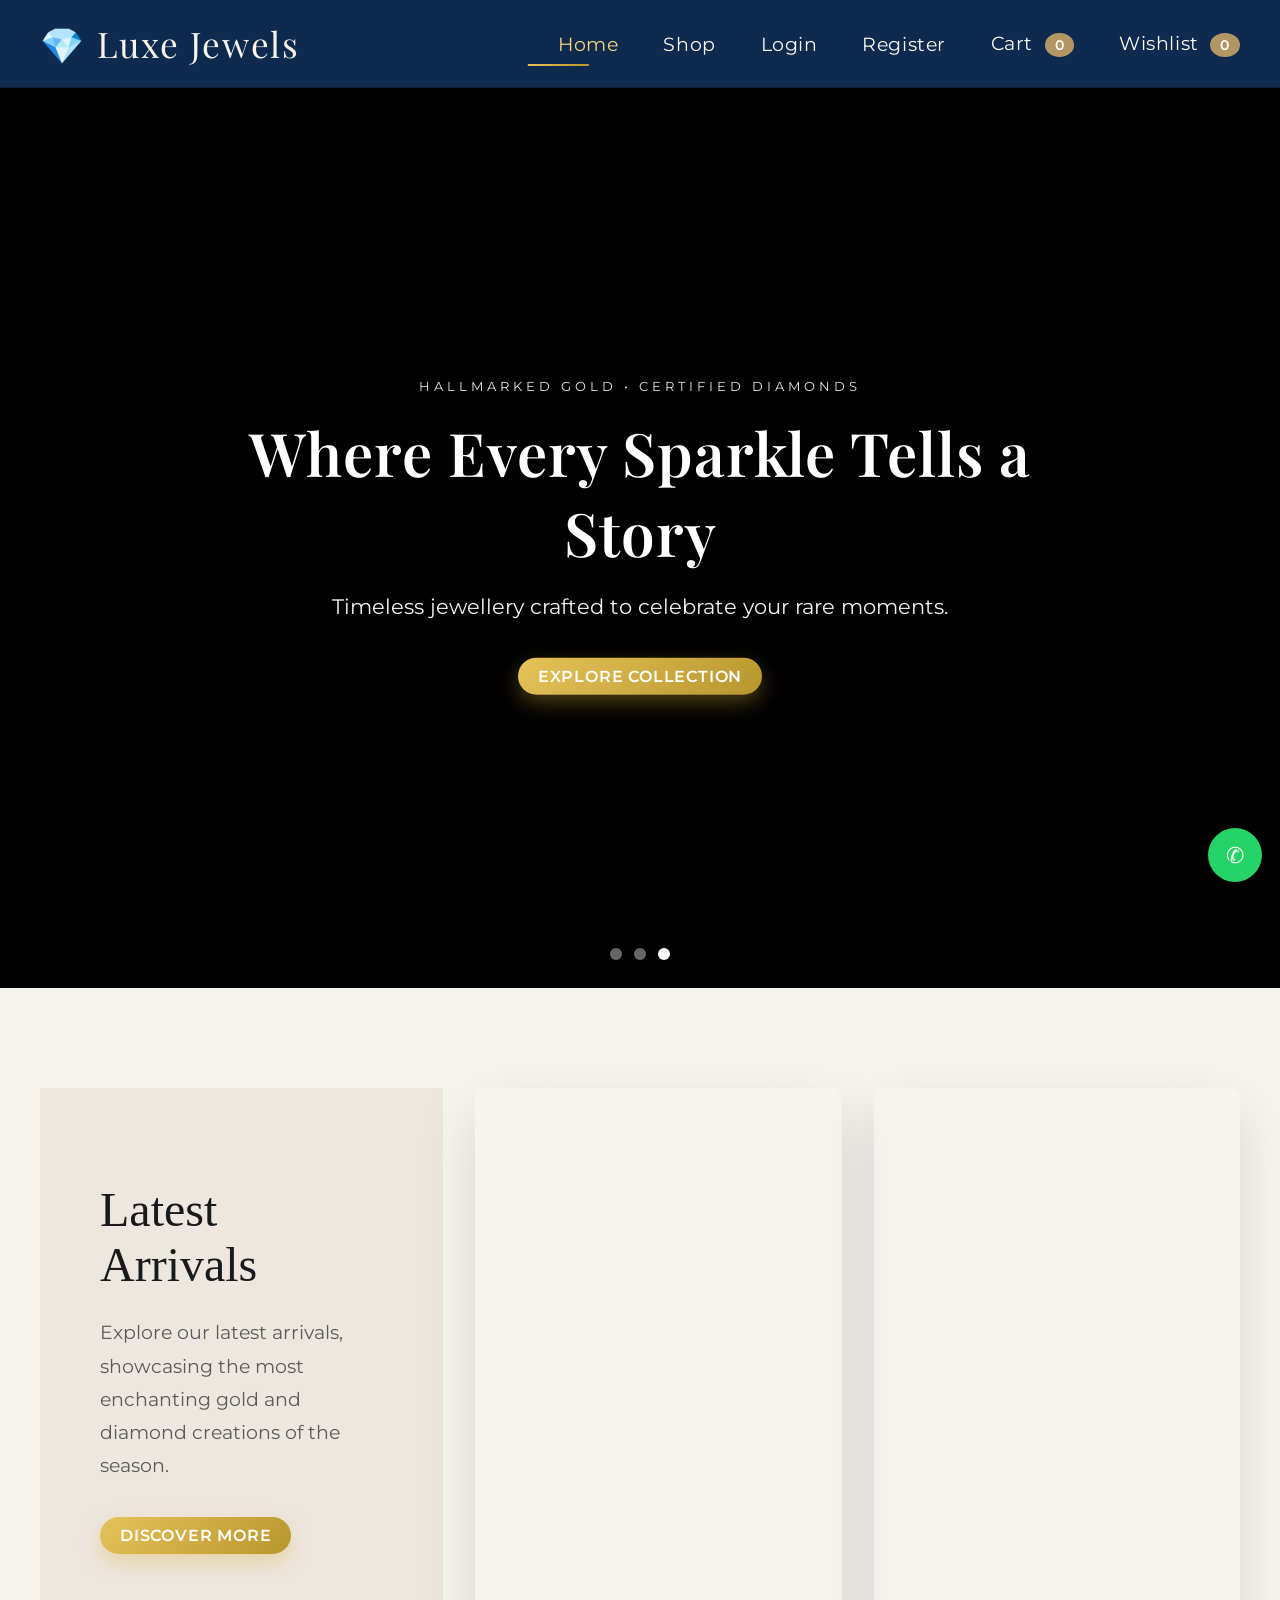
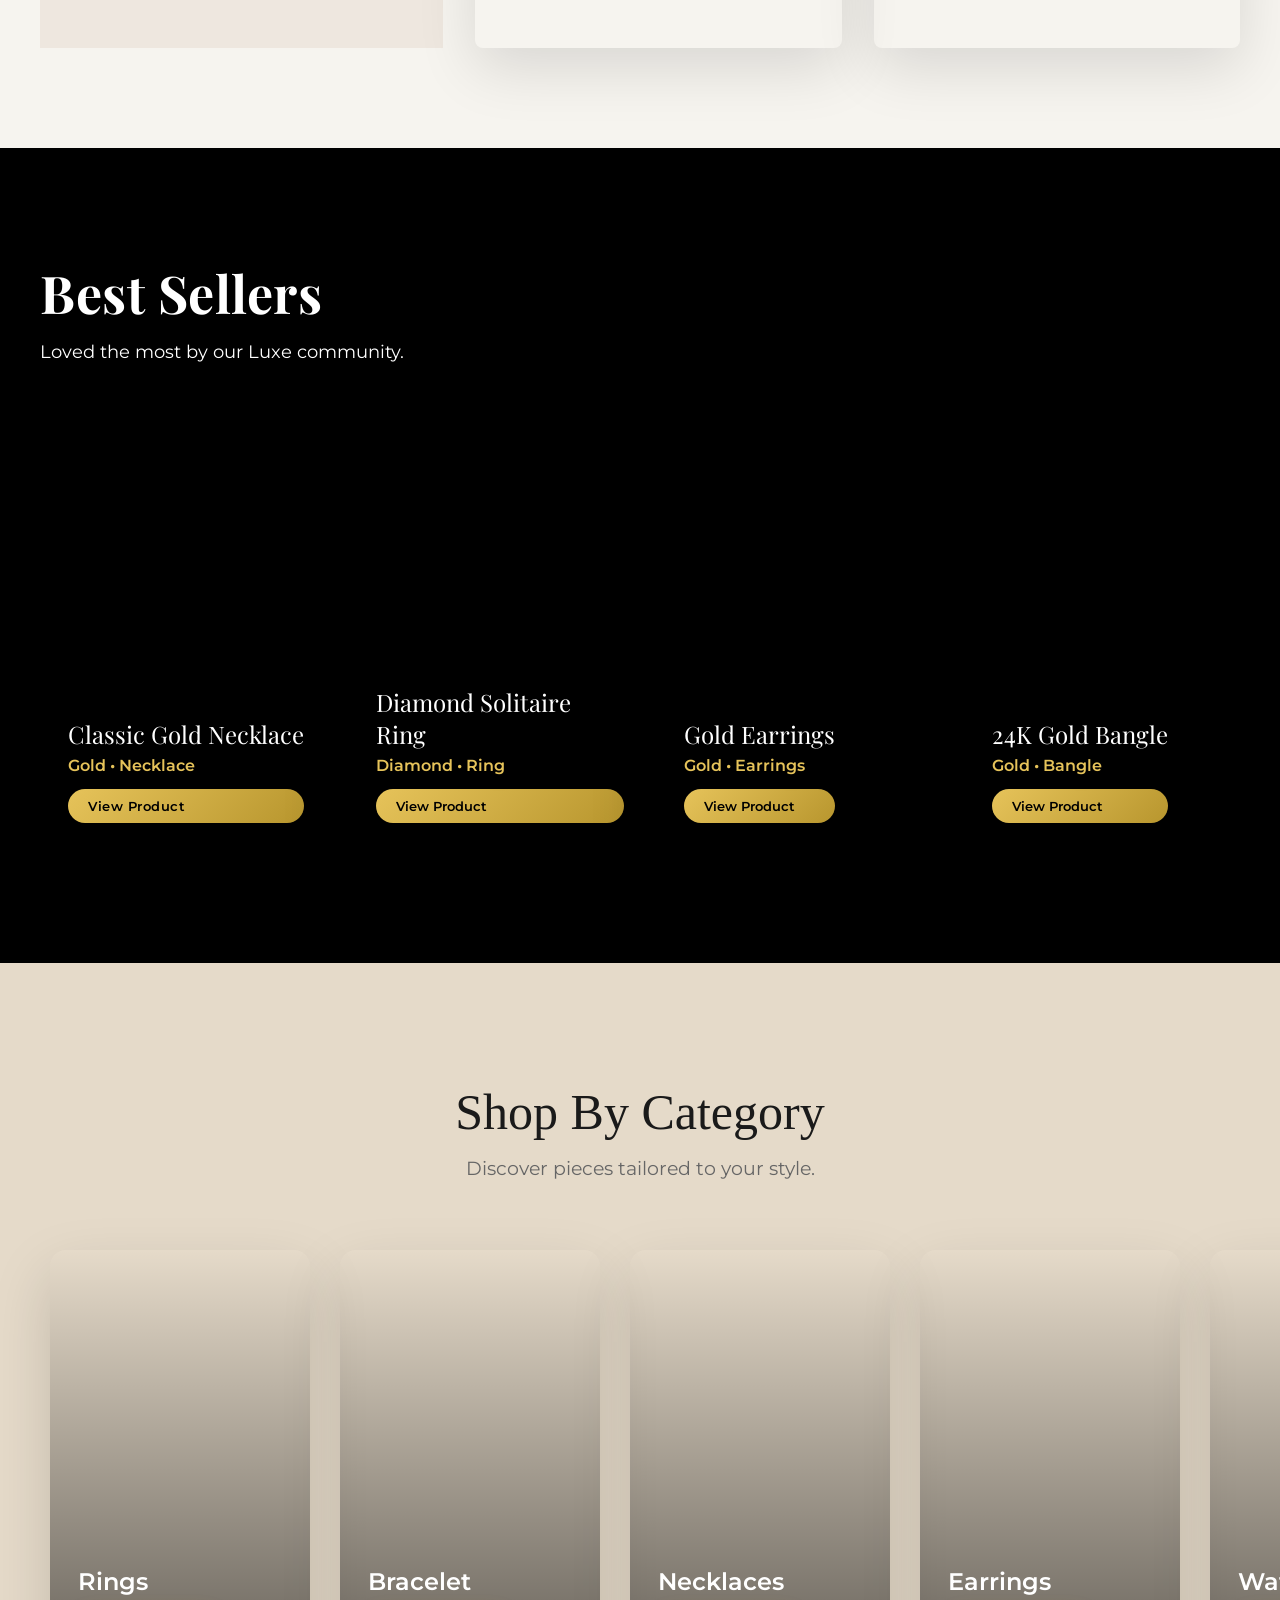
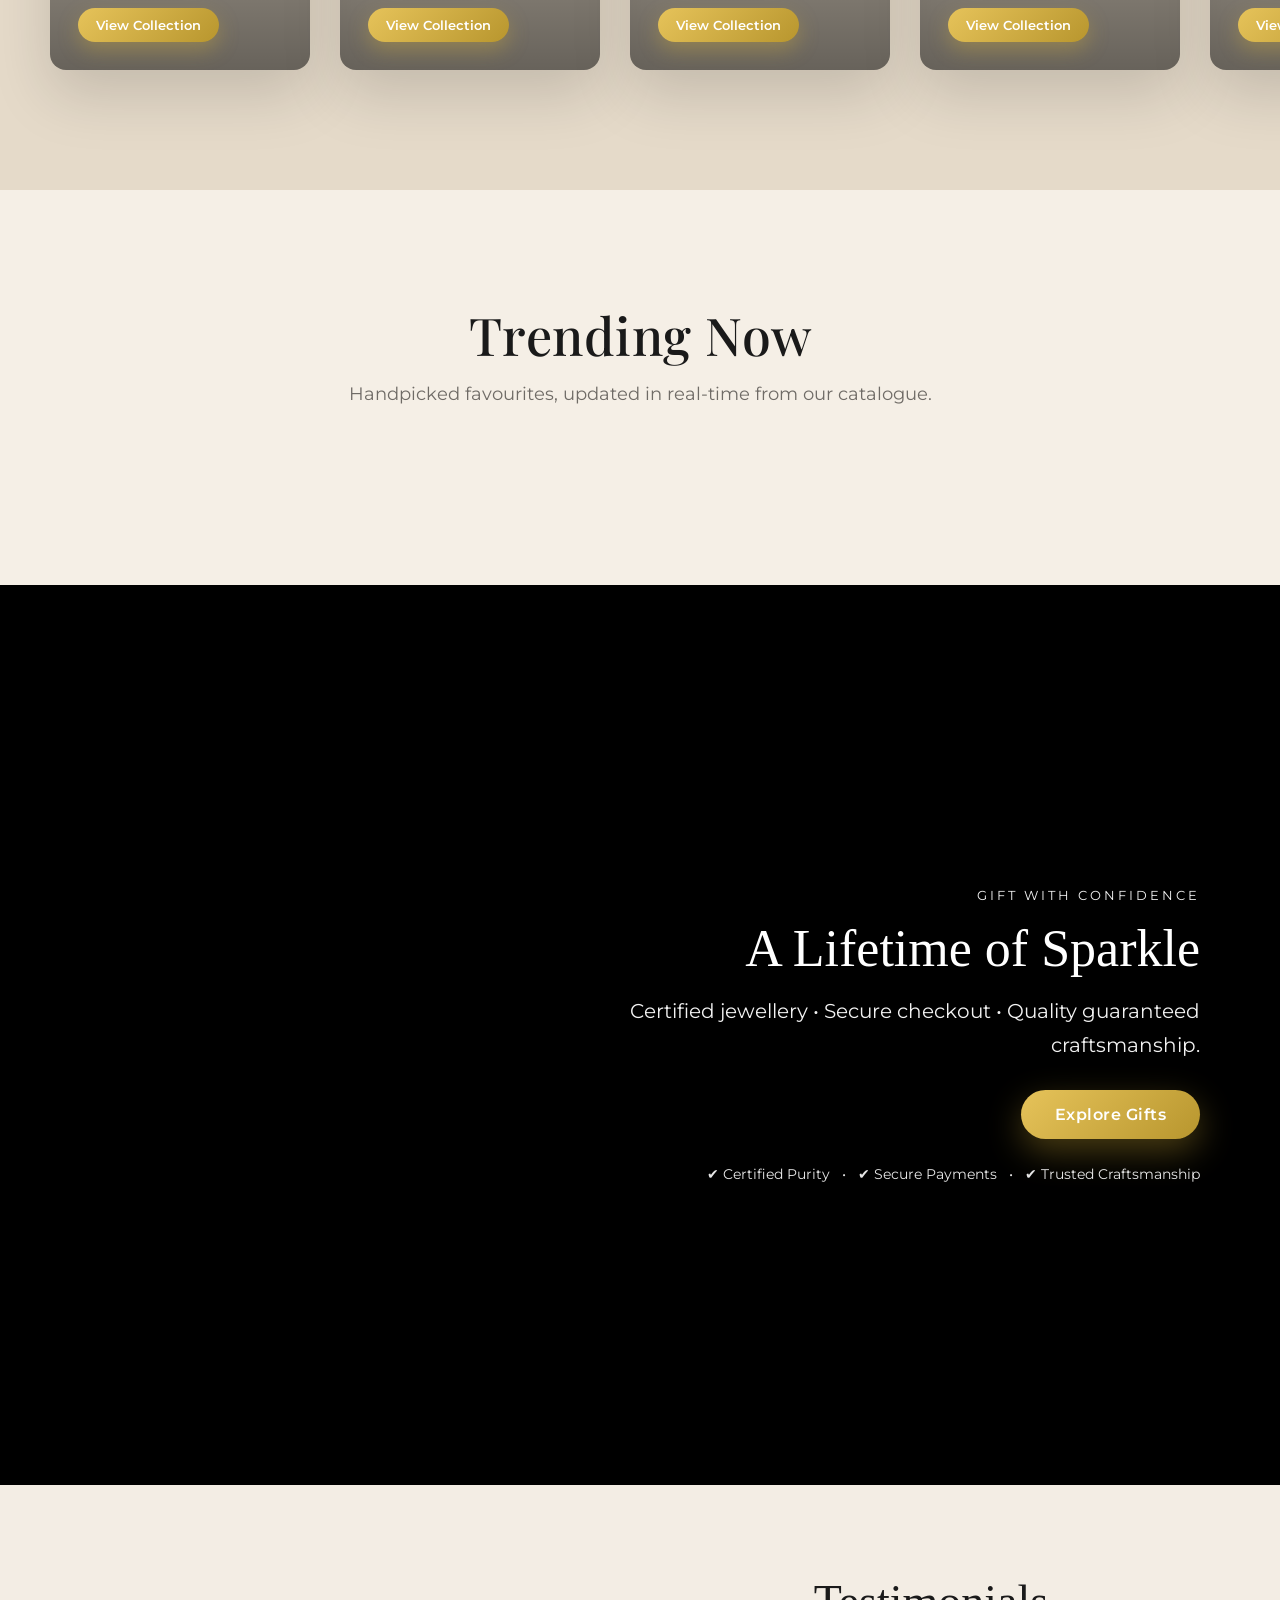
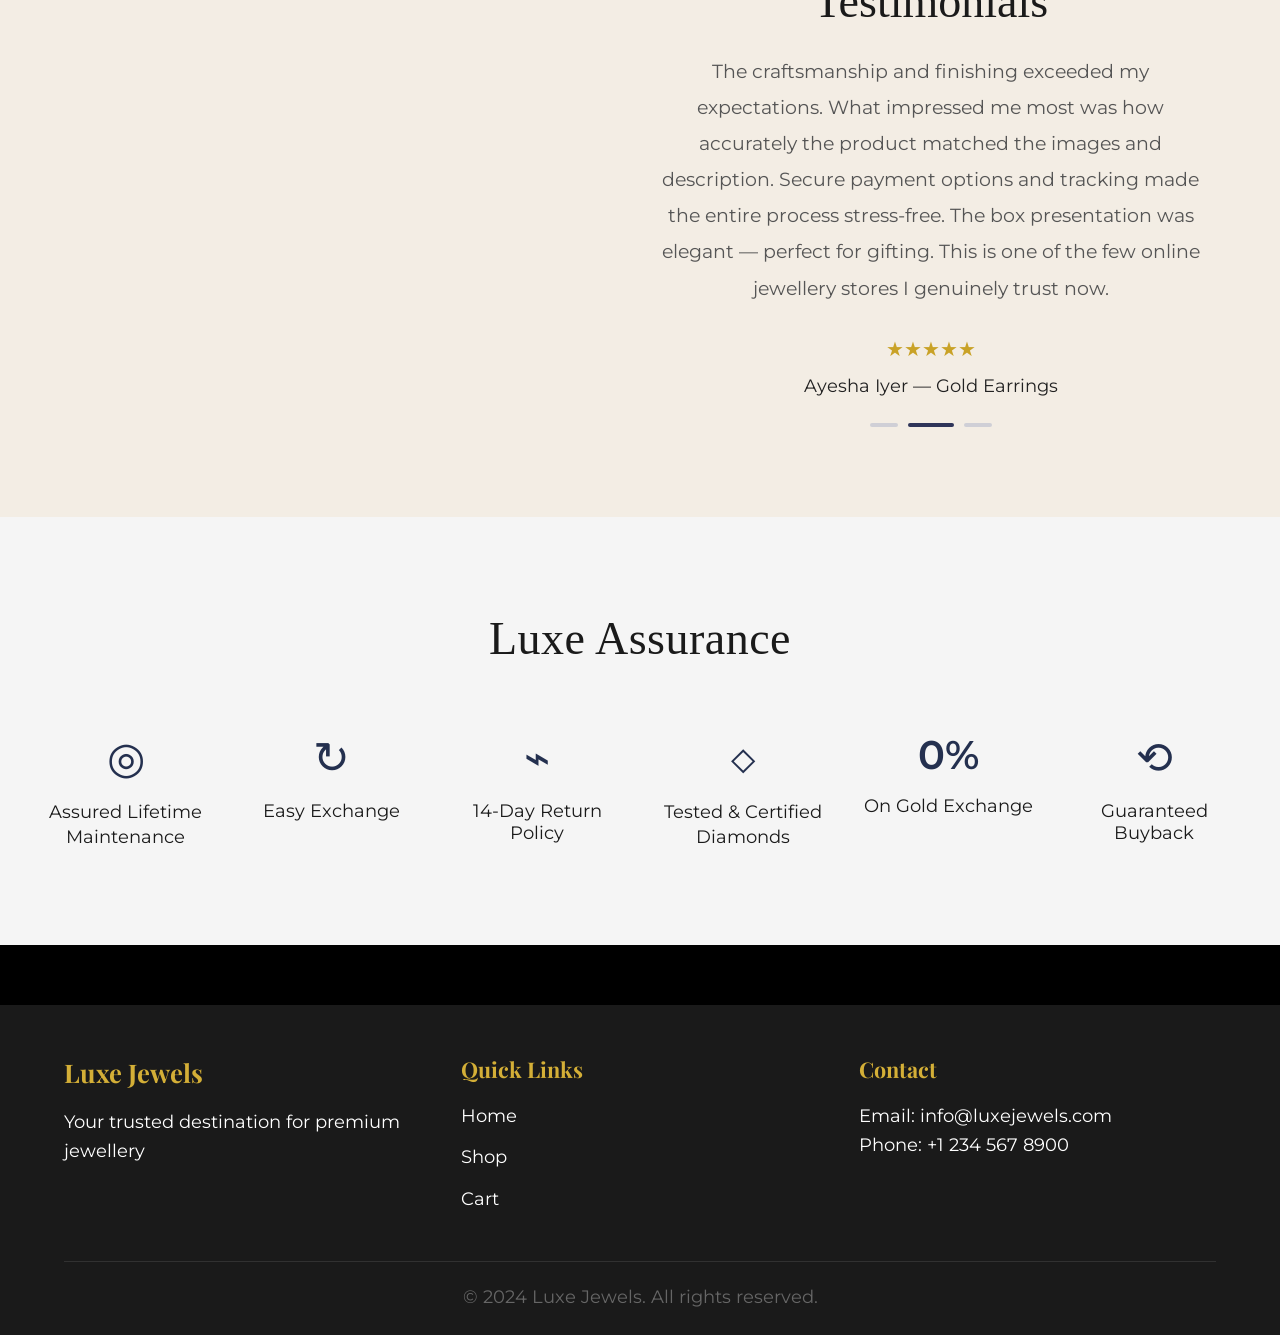
==== index.html @ c78da1a5 "Initial commit - Jewellery Shop project" ====
<!DOCTYPE html>
<html lang="en">
<head>
    <meta charset="UTF-8">
    <meta name="viewport" content="width=device-width, initial-scale=1.0">
    <meta name="description" content="Luxe Jewels — premium gold and diamond jewellery. Explore latest arrivals, signature collections, and timeless pieces.">
    <meta name="theme-color" content="#0e2a4f">
    <title>Luxe Jewels - Premium Jewellery Collection</title>
    <link rel="stylesheet" href="css/style.css">
    <style>
        /* Beautiful Animation Styles */
        @import url('https://fonts.googleapis.com/css2?family=Montserrat:wght@300;400;500;600;700&family=Playfair+Display:wght@400;500;600;700&display=swap');
        
        html {
            scroll-behavior: smooth;
        }
        
        * {
            font-family: 'Montserrat', sans-serif;
        }
        
        h1, h2, h3, h4, h5, h6 {
            font-family: 'Playfair Display', serif;
        }
        
        @keyframes fadeInUp {
            from { opacity: 0; transform: translateY(40px); }
            to { opacity: 1; transform: translateY(0); }
        }
        @keyframes shimmer {
            0% { background-position: -200% center; }
            100% { background-position: 200% center; }
        }
        @keyframes float {
            0%, 100% { transform: translateY(0); }
            50% { transform: translateY(-8px); }
        }
        @keyframes pulse-glow {
            0%, 100% { box-shadow: 0 0 20px rgba(212, 175, 55, 0.3); }
            50% { box-shadow: 0 0 40px rgba(212, 175, 55, 0.5); }
        }
        @keyframes sparkle {
            0%, 100% { opacity: 1; transform: scale(1); }
            50% { opacity: 0.7; transform: scale(1.1); }
        }
        @keyframes zoomIn {
            from { transform: scale(1); }
            to { transform: scale(1.05); }
        }
        @keyframes slideInLeft {
            from { opacity: 0; transform: translateX(-30px); }
            to { opacity: 1; transform: translateX(0); }
        }
        @keyframes slideInRight {
            from { opacity: 0; transform: translateX(30px); }
            to { opacity: 1; transform: translateX(0); }
        }
        
        .animate-fade {
            animation: fadeInUp 1s ease forwards;
        }
        .gold-shimmer {
            background: linear-gradient(90deg, #e6c35a 0%, #f4e4bc 25%, #e6c35a 50%, #f4e4bc 75%, #e6c35a 100%);
            background-size: 200% auto;
            -webkit-background-clip: text;
            -webkit-text-fill-color: transparent;
            animation: shimmer 3s linear infinite;
        }
        .float-animation {
            animation: float 4s ease-in-out infinite;
        }
        .glow-animation {
            animation: pulse-glow 2s ease-in-out infinite;
        }
        
        /* Smooth scrollbar */
        ::-webkit-scrollbar {
            width: 10px;
        }
        ::-webkit-scrollbar-track {
            background: #f5efe6;
        }
        ::-webkit-scrollbar-thumb {
            background: linear-gradient(180deg, #e6c35a, #b8962e);
            border-radius: 5px;
        }
        ::-webkit-scrollbar-thumb:hover {
            background: linear-gradient(180deg, #f0cf6c, #c5a574);
        }
        
        /* Section backgrounds with luxury gradient */
        .luxe-bg-1 { background: linear-gradient(135deg, #faf8f3 0%, #f5efe6 50%, #eee7df 100%); }
        .luxe-bg-2 { background: linear-gradient(135deg, #f5efe6 0%, #e5dac9 100%); }
        .luxe-bg-3 { background: linear-gradient(135deg, #f3ede4 0%, #e5dac9 100%); }
        
        /* Card hover effects with zoom */
        .luxe-card {
            transition: all 0.4s cubic-bezier(0.16, 1, 0.3, 1);
            position: relative;
            overflow: hidden;
            cursor: pointer;
        }
        .luxe-card::before {
            content: '';
            position: absolute;
            top: 0;
            left: -100%;
            width: 100%;
            height: 100%;
            background: linear-gradient(90deg, transparent, rgba(255,255,255,0.3), transparent);
            transition: left 0.6s ease;
            z-index: 1;
            pointer-events: none;
        }
        .luxe-card:hover::before {
            left: 100%;
        }
        .luxe-card:hover {
            transform: translateY(-10px) scale(1.02);
            box-shadow: 0 25px 50px rgba(0,0,0,0.2);
        }
        
        /* Grid items with zoom on hover */
        .grid-item {
            transition: all 0.4s cubic-bezier(0.16, 1, 0.3, 1);
            position: relative;
            overflow: hidden;
        }
        .grid-item:hover {
            transform: scale(1.03);
            z-index: 10;
        }
        .grid-item:hover img {
            transform: scale(1.1);
        }
        .grid-item img {
            transition: transform 0.6s cubic-bezier(0.16, 1, 0.3, 1);
        }
        
        /* Button effects */
        .luxe-btn {
            position: relative;
            overflow: hidden;
            transition: all 0.3s ease;
            cursor: pointer;
        }
        .luxe-btn:hover {
            transform: translateY(-3px);
            box-shadow: 0 10px 30px rgba(212, 175, 55, 0.4);
        }
        
        /* Enhanced section titles */
        .section-title-luxe {
            font-family: 'Playfair Display', serif;
            position: relative;
            display: inline-block;
        }
        .section-title-luxe::after {
            content: '';
            position: absolute;
            bottom: -10px;
            left: 50%;
            transform: translateX(-50%);
            width: 60px;
            height: 3px;
            background: linear-gradient(90deg, transparent, #e6c35a, transparent);
        }
        
        /* Navigation hover effects */
        .nav-menu a {
            position: relative;
            transition: all 0.3s ease;
        }
        .nav-menu a::after {
            content: '';
            position: absolute;
            bottom: -2px;
            left: 0;
            width: 0;
            height: 2px;
            background: linear-gradient(90deg, #e6c35a, #b8962e);
            transition: width 0.3s ease;
        }
        .nav-menu a:hover::after,
        .nav-menu a.active::after {
            width: 100%;
        }
        
        /* Product card zoom effect */
        .product-zoom {
            overflow: hidden;
        }
        .product-zoom img {
            transition: transform 0.5s ease;
        }
        .product-zoom:hover img {
            transform: scale(1.1);
        }
        
        /* Smooth image zoom on category cards */
        .category-card {
            overflow: hidden;
            position: relative;
        }
        .category-card > div:first-child {
            transition: transform 0.6s ease;
        }
        .category-card:hover > div:first-child {
            transform: scale(1.1);
        }
        
        /* Hero section text animation */
        .hero-content {
            animation: fadeInUp 1.2s ease-out;
        }
        
        /* CTA Button pulse */
        .cta-pulse {
            position: relative;
        }
        .cta-pulse::before {
            content: '';
            position: absolute;
            top: -5px;
            left: -5px;
            right: -5px;
            bottom: -5px;
            border-radius: 30px;
            background: transparent;
            border: 2px solid rgba(212, 175, 55, 0.5);
            animation: pulse-glow 2s ease-in-out infinite;
            z-index: -1;
        }
        @keyframes fadeInUp {
            from { opacity: 0; transform: translateY(40px); }
            to { opacity: 1; transform: translateY(0); }
        }
        @keyframes shimmer {
            0% { background-position: -200% center; }
            100% { background-position: 200% center; }
        }
        @keyframes float {
            0%, 100% { transform: translateY(0); }
            50% { transform: translateY(-8px); }
        }
        @keyframes pulse-glow {
            0%, 100% { box-shadow: 0 0 20px rgba(212, 175, 55, 0.3); }
            50% { box-shadow: 0 0 40px rgba(212, 175, 55, 0.5); }
        }
        @keyframes sparkle {
            0%, 100% { opacity: 1; transform: scale(1); }
            50% { opacity: 0.7; transform: scale(1.1); }
        }
        .animate-fade {
            animation: fadeInUp 1s ease forwards;
        }
        .gold-shimmer {
            background: linear-gradient(90deg, #e6c35a 0%, #f4e4bc 25%, #e6c35a 50%, #f4e4bc 75%, #e6c35a 100%);
            background-size: 200% auto;
            -webkit-background-clip: text;
            -webkit-text-fill-color: transparent;
            animation: shimmer 3s linear infinite;
        }
        .float-animation {
            animation: float 4s ease-in-out infinite;
        }
        .glow-animation {
            animation: pulse-glow 2s ease-in-out infinite;
        }
        /* Section backgrounds with luxury gradient */
        .luxe-bg-1 { background: linear-gradient(135deg, #faf8f3 0%, #f5efe6 50%, #eee7df 100%); }
        .luxe-bg-2 { background: linear-gradient(135deg, #f5efe6 0%, #e5dac9 100%); }
        .luxe-bg-3 { background: linear-gradient(135deg, #f3ede4 0%, #e5dac9 100%); }
        /* Card hover effects */
        .luxe-card {
            transition: all 0.4s cubic-bezier(0.16, 1, 0.3, 1);
            position: relative;
            overflow: hidden;
        }
        .luxe-card::before {
            content: '';
            position: absolute;
            top: 0;
            left: -100%;
            width: 100%;
            height: 100%;
            background: linear-gradient(90deg, transparent, rgba(255,255,255,0.3), transparent);
            transition: left 0.6s ease;
            z-index: 1;
        }
        .luxe-card:hover::before {
            left: 100%;
        }
        .luxe-card:hover {
            transform: translateY(-10px) scale(1.02);
            box-shadow: 0 25px 50px rgba(0,0,0,0.2);
        }
        /* Button effects */
        .luxe-btn {
            position: relative;
            overflow: hidden;
            transition: all 0.3s ease;
        }
        .luxe-btn::after {
            content: '';
            position: absolute;
            top: 50%;
            left: 50%;
            width: 0;
            height: 0;
            background: rgba(255,255,255,0.3);
            border-radius: 50%;
            transform: translate(-50%, -50%);
            transition: width 0.6s, height 0.6s;
        }
        .luxe-btn:hover::after {
            width: 300px;
            height: 300px;
        }
        /* Enhanced section titles */
        .section-title-luxe {
            font-family: 'Playfair Display', serif;
            position: relative;
            display: inline-block;
        }
        .section-title-luxe::after {
            content: '';
            position: absolute;
            bottom: -10px;
            left: 50%;
            transform: translateX(-50%);
            width: 60px;
            height: 3px;
            background: linear-gradient(90deg, transparent, #e6c35a, transparent);
        }
    </style>
</head>
<script>
/* Smooth scroll behavior - elegant and clean */
document.querySelectorAll('a[href^="#"]').forEach(anchor => {
    anchor.addEventListener('click', function (e) {
        e.preventDefault();
        const target = document.querySelector(this.getAttribute('href'));
        if (target) {
            target.scrollIntoView({ behavior: 'smooth', block: 'start' });
        }
    });
});
</script>


 



<body>
    <div class="utility-bar">
        <div class="utility-left">
            <a href="#">Contact Us</a>
            <a href="#">Store Locator</a>
        </div>
        <div class="utility-right">
            <a href="#">Book an Appointment</a>
            <a href="#">Gold Rate</a>
        </div>
    </div>
    <!-- Navigation Bar -->
    <nav class="navbar">
        <div class="nav-container">
            <div class="logo">
                <h1>💎 Luxe Jewels</h1>
            </div>
            <ul class="nav-menu" id="navMenu">
                <li><a href="index.html" class="active">Home</a></li>
                <li><a href="products.html">Shop</a></li>
                <li id="dashboardItem" style="display:none;">
    <a href="user-dashboard.html" id="dashboardLink">Dashboard</a>
</li>

                <li><a href="login.html" id="loginLink">Login</a></li>
                <li><a href="register.html" id="registerLink">Register</a></li>
                <li><a href="cart.html" id="cartLink">Cart <span class="cart-count" id="cartCount">0</span></a></li>
                <li><a href="wishlist.html" id="wishlistLink">Wishlist <span class="wishlist-count" id="wishlistCount">0</span></a></li>
                <li id="logoutItem" style="display: none;"><a href="#" id="logoutLink">Logout</a></li>
            </ul>
<div class="hamburger" id="hamburger">
                <span></span>
                <span></span>
                <span></span>
            </div>
        </div>
    </nav>

    <section style="position:relative;width:100%;height:100vh;overflow:hidden;font-family: 'Segoe UI', serif;">

<!-- SLIDES -->
<div id="heroSlides" style="position:absolute;width:100%;height:100%;">

<!-- Slide 1 -->
<div class="hero-slide" style="position:absolute;width:100%;height:100%;opacity:1;transition:opacity 1.2s ease;">
    <div class="parallax-bg"
style="position:absolute;width:100%;height:110%;
background:url('https://i.pinimg.com/1200x/f1/ff/7c/f1ff7c81e4e91669da10bdc8946510a0.jpg') center/cover no-repeat;
top:-5%;">

    transform:scale(1.08);transition:transform 8s ease;"></div>

    <div style="position:absolute;width:100%;height:100%;
    background:linear-gradient(180deg,
    rgba(0,0,0,0.15),
    rgba(0,0,0,0.05),
    rgba(0,0,0,0.30));"></div>
</div>

<!-- Slide 2 -->
<div class="hero-slide" style="position:absolute;width:100%;height:100%;opacity:0;transition:opacity 1.2s ease;">
    <div class="parallax-bg"
style="position:absolute;width:100%;height:110%;
background:url('https://i.pinimg.com/736x/6f/86/78/6f86787b64b2166b680c2101980ca2af.jpg') center/cover no-repeat;
top:-5%;">

    transform:scale(1.08);transition:transform 8s ease;"></div>

    <div style="position:absolute;width:100%;height:100%;
    background:linear-gradient(180deg,
    rgba(0,0,0,0.15),
    rgba(0,0,0,0.05),
    rgba(0,0,0,0.30));"></div>
</div>

<!-- Slide 3 -->
<div class="hero-slide" style="position:absolute;width:100%;height:100%;opacity:0;transition:opacity 1.2s ease;">
    <div class="parallax-bg"
style="position:absolute;width:100%;height:110%;
background:url('https://i.pinimg.com/736x/a7/4f/18/a74f18348e1d5301179adca147433a18.jpg') center/cover no-repeat;
top:-5%;">

    transform:scale(1.08);transition:transform 8s ease;"></div>

    <div style="position:absolute;width:100%;height:100%;
    background:linear-gradient(180deg,
    rgba(0,0,0,0.15),
    rgba(0,0,0,0.05),
    rgba(0,0,0,0.30));"></div>
</div>

</div>


<!-- CONTENT -->
<div style="position:relative;z-index:5;color:white;text-align:center;
top:50%;transform:translateY(-50%);
max-width:900px;margin:auto;padding:20px;">

<p style="letter-spacing:4px;
font-size:13px;
text-transform:uppercase;
opacity:.9;
margin-bottom:18px;">
Hallmarked Gold • Certified Diamonds
</p>

<h1 style="
font-size:60px;
font-weight:600;
letter-spacing:1px;
margin:0 0 18px 0;
text-shadow:0 10px 40px rgba(0,0,0,0.45);">
Where Every Sparkle Tells a Story
</h1>

<p style="
font-size:21px;
line-height:1.6;
opacity:.95;
margin-bottom:34px;
text-shadow:0 4px 18px rgba(0,0,0,0.35);">
Timeless jewellery crafted to celebrate your rare moments.
</p>

<a href="products.html"
style="
display:inline-block;
background:linear-gradient(135deg,#e6c35a,#b8962e);
color:white;
padding:9px 20px;
border-radius:24px;
text-decoration:none;
font-family:Montserrat,sans-serif;
font-weight:600;
letter-spacing:.05em;
text-transform:uppercase;
box-shadow:0 8px 20px rgba(212,175,55,.35);
transition:all .4s ease;
cursor:pointer;
position:relative;
overflow:hidden;
"
onmouseover="this.style.transform='translateY(-4px) scale(1.05)';this.style.boxShadow='0 15px 40px rgba(212,175,55,.6)';this.style.filter='brightness(1.1)';"
onmouseout="this.style.transform='translateY(0) scale(1)';this.style.boxShadow='0 8px 20px rgba(212,175,55,.35)';this.style.filter='brightness(1)';"
>
Explore Collection
</a>

</div>


<!-- DOTS -->
<div id="heroDots"
style="position:absolute;bottom:28px;left:50%;
transform:translateX(-50%);
display:flex;gap:12px;z-index:6;">

<button data-index="0" style="width:12px;height:12px;border-radius:50%;border:none;background:white;"></button>
<button data-index="1" style="width:12px;height:12px;border-radius:50%;border:none;background:rgba(255,255,255,.4);"></button>
<button data-index="2" style="width:12px;height:12px;border-radius:50%;border:none;background:rgba(255,255,255,.4);"></button>

</div>

</section>


<script>
const slides = document.querySelectorAll(".hero-slide");
const dots = document.querySelectorAll("#heroDots button");
let index = 0;

function showSlide(i){
slides.forEach((s,n)=>{
s.style.opacity = n===i ? "1":"0";
});
dots.forEach((d,n)=>{
d.style.background = n===i ? "white":"rgba(255,255,255,.4)";
});
index = i;
}

function nextSlide(){
index = (index+1) % slides.length;
showSlide(index);
}

setInterval(nextSlide,3000);

dots.forEach(dot=>{
dot.onclick = ()=> showSlide(parseInt(dot.dataset.index));
});
</script>



    <section style="padding:100px 0;background:#f6f4ef;width:100%;">

<div style="
width:100%;
display:grid;
grid-template-columns:1.1fr 1fr 1fr;
gap:32px;
padding:0 40px;
box-sizing:border-box;
">

<!-- LEFT PANEL -->
<div style="
background:#eee7df;
padding:80px 60px;
display:flex;
flex-direction:column;
justify-content:center;
min-height:560px;
">

<h2 style="
font-family:Times New Roman,serif;
font-size:48px;
font-weight:500;
margin-bottom:24px;
color:#1a1a1a;">
Latest Arrivals
</h2>

<p style="
font-size:19px;
line-height:1.75;
color:#5b5b5b;
margin-bottom:34px;
max-width:520px;">
Explore our latest arrivals, showcasing the most enchanting gold and diamond creations of the season.
</p>

<a href="products.html"
style="
display:inline-block;
background:linear-gradient(135deg,#e6c35a,#b8962e);
color:white;
padding:9px 20px;
border-radius:24px;
text-decoration:none;
font-family:Montserrat,sans-serif;
font-weight:600;
letter-spacing:.05em;
text-transform:uppercase;
box-shadow:0 8px 20px rgba(212,175,55,.35);
width:max-content;
transition:.3s;
"
onmouseover="this.style.filter='brightness(1.05)';this.style.transform='translateY(-3px)';"
onmouseout="this.style.filter='brightness(1)';this.style.transform='translateY(0)';"
>
DISCOVER MORE
</a>

</div>


<!-- CENTER IMAGE -->
<div style="
min-height:560px;
border-radius:8px;
background:url('https://i.pinimg.com/1200x/7d/70/02/7d70026bbb299ef3c8ad2bbebfdcf513.jpg') center/cover no-repeat;
box-shadow:0 20px 60px rgba(0,0,0,.12);
transition:transform .5s ease, box-shadow .5s ease;
cursor:pointer;
"
onmouseover="this.style.transform='scale(1.08) translateY(-5px)';this.style.boxShadow='0 30px 60px rgba(212,175,55,.3)';"
onmouseout="this.style.transform='scale(1) translateY(0)';this.style.boxShadow='0 20px 60px rgba(0,0,0,.12)';"
></div>


<!-- RIGHT IMAGE -->
<div style="
min-height:560px;
border-radius:8px;
background:url('https://i.pinimg.com/736x/56/fa/72/56fa7280ee1e4da4b9c8f6d2784f1d5d.jpg') center/cover no-repeat;
box-shadow:0 20px 60px rgba(0,0,0,.12);
transition:transform .5s ease, box-shadow .5s ease;
cursor:pointer;
"
onmouseover="this.style.transform='scale(1.08) translateY(-5px)';this.style.boxShadow='0 30px 60px rgba(212,175,55,.3)';"
onmouseout="this.style.transform='scale(1) translateY(0)';this.style.boxShadow='0 20px 60px rgba(0,0,0,.12)';"
></div>

</div>
</section>
<section style="padding:110px 40px; box-sizing:border-box; position:relative; overflow:hidden;">

    <video id="bestSellersVideo" autoplay muted loop playsinline 
        style="position:absolute; width:100%; height:100%; object-fit:cover; top:0; left:0; z-index:0;">
        <source src="jewelry-bg.mp4" type="video/mp4">
    </video>

    <div style="max-width:1400px; margin:auto; position:relative; z-index:2;">

        <h1 style="
            font-family:'Playfair Display',serif;
            font-size:52px;
            font-weight:700;
            letter-spacing:.5px;
            margin:0 0 14px 0;
            text-align:left;
            color:#ffffff;
            text-shadow:0 4px 15px rgba(0,0,0,0.8); 
        ">
            Best Sellers
        </h1>

        <p style="
            font-family:Montserrat,sans-serif;
            font-size:18px;
            color:#ffffff;
            text-align:left;
            margin-bottom:70px;
            text-shadow:0 2px 12px rgba(0,0,0,0.9);
        ">
            Loved the most by our Luxe community.
        </p>

        <div id="bestSellersGrid" style="
            display:grid;
            grid-template-columns:repeat(auto-fit,minmax(260px,1fr));
            gap:32px;
            width:100%;
        ">

            <a href="products.html"
            style="position:relative;height:420px;border-radius:18px;overflow:hidden;text-decoration:none;color:white;
            background:url('https://www.fashionkida.com/cdn/shop/products/8089a5b75a96b71f7284db0cff8c0c70_800x.jpg?v=1677227423') center/cover no-repeat;
            box-shadow:0 24px 60px rgba(0,0,0,.3);" 
            onmouseover="this.children[0].style.transform='scale(1.08)'"
            onmouseout="this.children[0].style.transform='scale(1)'">

                <div style="position:absolute;inset:0;background:inherit;transition:transform 1.2s;"></div>
                <div style="position:absolute;inset:0;background:linear-gradient(to top,rgba(0,0,0,.85),transparent);"></div>

                <div style="position:absolute;bottom:30px;left:28px;">
                    <div style="font-family:'Playfair Display',serif;font-size:24px;text-shadow:0 4px 12px rgba(0,0,0,1);">Classic Gold Necklace</div>
                    <div style="font-family:Montserrat,sans-serif;opacity:1;margin:6px 0 14px;text-shadow:0 4px 12px rgba(0,0,0,1); color:#e6c35a; font-weight:600;">Gold • Necklace</div>
                    <div style="font-family:Montserrat,sans-serif;background:linear-gradient(135deg,#e6c35a,#b8962e);
                    padding:9px 20px;border-radius:24px;font-size:13px;font-weight:600;letter-spacing:.5px; color:#000;">
                        View Product
                    </div>
                </div>
            </a>

            <a href="products.html"
            style="position:relative;height:420px;border-radius:18px;overflow:hidden;text-decoration:none;color:white;
            background:url('https://eragem.com/media/catalog/product/cache/1/image/17f82f742ffe127f42dca9de82fb58b1/2/4/24067a.jpg') center/cover no-repeat;
            box-shadow:0 24px 60px rgba(0,0,0,.3);"
            onmouseover="this.children[0].style.transform='scale(1.08)'"
            onmouseout="this.children[0].style.transform='scale(1)'">

                <div style="position:absolute;inset:0;background:inherit;transition:transform 1.2s;"></div>
                <div style="position:absolute;inset:0;background:linear-gradient(to top,rgba(0,0,0,.85),transparent);"></div>

                <div style="position:absolute;bottom:30px;left:28px;">
                    <div style="font-family:'Playfair Display',serif;font-size:24px;text-shadow:0 4px 12px rgba(0,0,0,1);">Diamond Solitaire Ring</div>
                    <div style="font-family:Montserrat,sans-serif;opacity:1;margin:6px 0 14px;text-shadow:0 4px 12px rgba(0,0,0,1); color:#e6c35a; font-weight:600;">Diamond • Ring</div>
                    <div style="font-family:Montserrat,sans-serif;background:linear-gradient(135deg,#e6c35a,#b8962e);
                    padding:9px 20px;border-radius:24px;font-size:13px;font-weight:600; color:#000;">
                        View Product
                    </div>
                </div>
            </a>

            <a href="products.html"
            style="position:relative;height:420px;border-radius:18px;overflow:hidden;text-decoration:none;color:white;
            background:url('https://images.pexels.com/photos/265906/pexels-photo-265906.jpeg?auto=compress&cs=tinysrgb&w=800') center/cover no-repeat;
            box-shadow:0 24px 60px rgba(0,0,0,.3);"
            onmouseover="this.children[0].style.transform='scale(1.08)'"
            onmouseout="this.children[0].style.transform='scale(1)'">

                <div style="position:absolute;inset:0;background:inherit;transition:transform 1.2s;"></div>
                <div style="position:absolute;inset:0;background:linear-gradient(to top,rgba(0,0,0,.85),transparent);"></div>

                <div style="position:absolute;bottom:30px;left:28px;">
                    <div style="font-family:'Playfair Display',serif;font-size:24px;text-shadow:0 4px 12px rgba(0,0,0,1);">Gold Earrings</div>
                    <div style="font-family:Montserrat,sans-serif;opacity:1;margin:6px 0 14px;text-shadow:0 4px 12px rgba(0,0,0,1); color:#e6c35a; font-weight:600;">Gold • Earrings</div>
                    <div style="font-family:Montserrat,sans-serif;background:linear-gradient(135deg,#e6c35a,#b8962e);
                    padding:9px 20px;border-radius:24px;font-size:13px;font-weight:600; color:#000;">
                        View Product
                    </div>
                </div>
            </a>

            <a href="products.html"
            style="position:relative;height:420px;border-radius:18px;overflow:hidden;text-decoration:none;color:white;
            background:url('https://i.etsystatic.com/26291759/r/il/d0a04b/2751879621/il_794xN.2751879621_qz1u.jpg') center/cover no-repeat;
            box-shadow:0 24px 60px rgba(0,0,0,.3);"
            onmouseover="this.children[0].style.transform='scale(1.08)'"
            onmouseout="this.children[0].style.transform='scale(1)'">

                <div style="position:absolute;inset:0;background:inherit;transition:transform 1.2s;"></div>
                <div style="position:absolute;inset:0;background:linear-gradient(to top,rgba(0,0,0,.85),transparent);"></div>

                <div style="position:absolute;bottom:30px;left:28px;">
                    <div style="font-family:'Playfair Display',serif;font-size:24px;text-shadow:0 4px 12px rgba(0,0,0,1);">24K Gold Bangle</div>
                    <div style="font-family:Montserrat,sans-serif;opacity:1;margin:6px 0 14px;text-shadow:0 4px 12px rgba(0,0,0,1); color:#e6c35a; font-weight:600;">Gold • Bangle</div>
                    <div style="font-family:Montserrat,sans-serif;background:linear-gradient(135deg,#e6c35a,#b8962e);
                    padding:9px 20px;border-radius:24px;font-size:13px;font-weight:600; color:#000;">
                        View Product
                    </div>
                </div>
            </a>

        </div>
    </div>
</section>

   <section style="width:100%;padding:120px 50px;background:#e5dac9;box-sizing:border-box;">

<!-- TITLE -->
<div style="text-align:center;margin-bottom:70px;">
  <h2 style="font-family:Times New Roman,serif;font-size:50px;font-weight:500;margin:0;">
    Shop By Category
  </h2>
  <p style="margin-top:16px;font-size:19px;color:#666;">
    Discover pieces tailored to your style.
  </p>
</div>


<!-- GRID -->
<div style="
display:grid;
grid-template-columns:repeat(5, minmax(260px,1fr));
gap:30px;
width:100%;
">

<!-- CARD 1 -->
<a href="products.html?category=Rings"
style="
position:relative;
height:420px;
border-radius:16px;
overflow:hidden;
text-decoration:none;
color:white;
background:url('https://i.pinimg.com/736x/1b/c2/11/1bc2119a22c2597cba77c3497314564c.jpg') center/cover no-repeat;
box-shadow:0 24px 60px rgba(0,0,0,.15);
transition:.5s;
"
onmouseover="this.children[0].style.transform='scale(1.08)'"
onmouseout="this.children[0].style.transform='scale(1)'"
>

<div style="position:absolute;inset:0;background:inherit;transition:transform 1.2s;"></div>
<div style="position:absolute;inset:0;background:linear-gradient(to top,rgba(0,0,0,.55),transparent);"></div>

<div style="position:absolute;bottom:28px;left:28px;">
<div style="font-size:24px;font-weight:600;margin-bottom:12px;">Rings</div>
<div style="background:linear-gradient(135deg,#e6c35a,#b8962e);color:white;padding:9px 18px;border-radius:22px;font-size:13px;font-weight:600;box-shadow:0 8px 20px rgba(212,175,55,.35);">
View Collection
</div>
</div>

</a>


<!-- CARD 2 -->
<a href="products.html?category=Braceltes"
style="position:relative;height:420px;border-radius:16px;overflow:hidden;text-decoration:none;color:white;background:url('https://i.pinimg.com/1200x/80/1c/ca/801cca9d42a915ceceaee4cb105c60f0.jpg') center/cover no-repeat;box-shadow:0 24px 60px rgba(0,0,0,.15);transition:.5s;"
onmouseover="this.children[0].style.transform='scale(1.08)'"
onmouseout="this.children[0].style.transform='scale(1)'">
<div style="position:absolute;inset:0;background:inherit;transition:transform 1.2s;"></div>
<div style="position:absolute;inset:0;background:linear-gradient(to top,rgba(0,0,0,.55),transparent);"></div>
<div style="position:absolute;bottom:28px;left:28px;">
<div style="font-size:24px;font-weight:600;margin-bottom:12px;">Bracelet</div>
<div style="background:linear-gradient(135deg,#e6c35a,#b8962e);color:white;padding:9px 18px;border-radius:22px;font-size:13px;font-weight:600;box-shadow:0 8px 20px rgba(212,175,55,.35);">
View Collection
</div>
</div>
</a>


<!-- CARD 3 -->
<a href="products.html?category=Necklaces"
style="position:relative;height:420px;border-radius:16px;overflow:hidden;text-decoration:none;color:white;background:url('https://i.pinimg.com/736x/3c/a0/9f/3ca09f498aa66a815a0378973d3e5348.jpg') center/cover no-repeat;box-shadow:0 24px 60px rgba(0,0,0,.15);"
onmouseover="this.children[0].style.transform='scale(1.08)'"
onmouseout="this.children[0].style.transform='scale(1)'">
<div style="position:absolute;inset:0;background:inherit;transition:transform 1.2s;"></div>
<div style="position:absolute;inset:0;background:linear-gradient(to top,rgba(0,0,0,.55),transparent);"></div>
<div style="position:absolute;bottom:28px;left:28px;">
<div style="font-size:24px;font-weight:600;margin-bottom:12px;">Necklaces</div>
<div style="background:linear-gradient(135deg,#e6c35a,#b8962e);color:white;padding:9px 18px;border-radius:22px;font-size:13px;font-weight:600;box-shadow:0 8px 20px rgba(212,175,55,.35);">
View Collection
</div>
</div>
</a>


<!-- CARD 4 -->
<a href="products.html?category=Earrings"
style="position:relative;height:420px;border-radius:16px;overflow:hidden;text-decoration:none;color:white;background:url('https://i.pinimg.com/736x/32/a4/03/32a403b437ae32f7fa682253c028b931.jpg') center/cover no-repeat;box-shadow:0 24px 60px rgba(0,0,0,.15);"
onmouseover="this.children[0].style.transform='scale(1.08)'"
onmouseout="this.children[0].style.transform='scale(1)'">
<div style="position:absolute;inset:0;background:inherit;transition:transform 1.2s;"></div>
<div style="position:absolute;inset:0;background:linear-gradient(to top,rgba(0,0,0,.55),transparent);"></div>
<div style="position:absolute;bottom:28px;left:28px;">
<div style="font-size:24px;font-weight:600;margin-bottom:12px;">Earrings</div>
<div style="background:linear-gradient(135deg,#e6c35a,#b8962e);color:white;padding:9px 18px;border-radius:22px;font-size:13px;font-weight:600;box-shadow:0 8px 20px rgba(212,175,55,.35);">
View Collection
</div>
</div>
</a>


<!-- CARD 5 -->
<a href="products.html?category=Watch"
style="position:relative;height:420px;border-radius:16px;overflow:hidden;text-decoration:none;color:white;background:url('https://i.pinimg.com/1200x/0f/2d/fe/0f2dfea129eabd9e5c83981b14d6de71.jpg') center/cover no-repeat;box-shadow:0 24px 60px rgba(0,0,0,.15);"
onmouseover="this.children[0].style.transform='scale(1.08)'"
onmouseout="this.children[0].style.transform='scale(1)'">
<div style="position:absolute;inset:0;background:inherit;transition:transform 1.2s;"></div>
<div style="position:absolute;inset:0;background:linear-gradient(to top,rgba(0,0,0,.55),transparent);"></div>
<div style="position:absolute;bottom:28px;left:28px;">
<div style="font-size:24px;font-weight:600;margin-bottom:12px;">Watch</div>
<div style="background:linear-gradient(135deg,#e6c35a,#b8962e);color:white;padding:9px 18px;border-radius:22px;font-size:13px;font-weight:600;box-shadow:0 8px 20px rgba(212,175,55,.35);">
View Collection
</div>
</div>
</a>

</div>
</section>
<!-- Trending Now — Exact Best Seller Card Style -->
<section style="padding:110px 40px;background:#f5efe6;box-sizing:border-box;">

<div style="max-width:1400px;margin:auto;">

<h2 style="
font-family:'Playfair Display',serif;
font-size:52px;
font-weight:500;
letter-spacing:.5px;
margin:0 0 14px 0;
text-align:center;">
Trending Now
</h2>

<p style="
font-family:Montserrat,sans-serif;
font-size:18px;
color:#6f6b66;
text-align:center;
margin-bottom:70px;">
Handpicked favourites, updated in real-time from our catalogue.
</p>

<!-- keep same id for backend JS -->
<div id="featuredProducts" class="products-grid"></div>
<style>
#featuredProducts .product-image{background:transparent !important}
#featuredProducts .product-image img{display:block}
</style>

</div>
</section>


 


 

<section style="
position:relative;
width:100%;
height:100vh;
overflow:hidden;
">

<!-- VIDEO -->
<video autoplay muted loop playsinline
style="position:absolute;width:100%;height:100%;object-fit:cover;">
  <source src="videos/6641566-uhd_4096_2160_25fps.mp4" type="video/mp4">
</video>

<!-- luxury overlay -->
<div style="
position:absolute;
inset:0;
background:linear-gradient(
rgba(0,0,0,.35),
rgba(0,0,0,.15),
rgba(0,0,0,.45)
);
"></div>


<!-- CONTENT — RIGHT ALIGNED -->
<div style="
position:relative;
z-index:2;
height:100%;
display:flex;
justify-content:flex-end;
align-items:center;
text-align:right;
color:white;
padding:40px 80px;
box-sizing:border-box;
">

<div style="max-width:640px;">

<p style="
letter-spacing:3px;
font-size:13px;
text-transform:uppercase;
opacity:.95;">
Gift With Confidence
</p>

<h2 style="
font-family:Times New Roman,serif;
font-size:52px;
font-weight:500;
margin:16px 0;
text-shadow:0 10px 30px rgba(0,0,0,.5);">
A Lifetime of Sparkle
</h2>

<p style="
font-size:20px;
line-height:1.7;
opacity:.95;
text-shadow:0 4px 18px rgba(0,0,0,.4);">
Certified jewellery • Secure checkout • Quality guaranteed craftsmanship.
</p>

<a href="products.html"
style="
display:inline-block;
margin-top:28px;
background:linear-gradient(135deg,#e6c35a,#b8962e);
color:white;
padding:15px 34px;
border-radius:30px;
text-decoration:none;
font-weight:600;
letter-spacing:.5px;
box-shadow:0 12px 34px rgba(212,175,55,.35);
">
Explore Gifts
</a>

<div style="
margin-top:26px;
font-size:14px;
opacity:.9;">
✔ Certified Purity &nbsp; • &nbsp; ✔ Secure Payments &nbsp; • &nbsp; ✔ Trusted Craftsmanship
</div>

</div>
</div>

</section>


    

   <section style="width:100%;background:#f3ede4;overflow:hidden;">

<div style="display:grid;grid-template-columns:1fr 1.2fr;width:100%;min-height:560px;">

<!-- LEFT IMAGE -->
<div id="testiImg"
style="
background:url('YOUR_TESTI_IMG1.jpg') center/cover no-repeat;
min-height:560px;
transition:background 1s ease;
"></div>


<!-- RIGHT PANEL -->
<div style="
display:flex;
flex-direction:column;
justify-content:center;
align-items:center;
text-align:center;
padding:90px 80px;
position:relative;
">

<h2 style="
font-family:Times New Roman,serif;
font-size:46px;
font-weight:500;
margin-bottom:26px;
color:#1a1a1a;">
Testimonials
</h2>

<p id="testiText"
style="
font-size:19px;
line-height:1.9;
color:#555;
max-width:760px;
margin-bottom:30px;
transition:opacity .4s;">
</p>

<div style="font-size:20px;color:#c9a227;margin-bottom:14px;">★★★★★</div>

<p id="testiAuthor"
style="font-size:18px;color:#222;margin-bottom:26px;">
</p>

<!-- progress bars -->
<div style="display:flex;gap:10px;">
<div class="tbar" style="width:46px;height:4px;background:#2f3559;border-radius:3px;"></div>
<div class="tbar" style="width:28px;height:4px;background:#cfcfd6;border-radius:3px;"></div>
<div class="tbar" style="width:28px;height:4px;background:#cfcfd6;border-radius:3px;"></div>
</div>

</div>
</div>
</section>



<script>
const testiData = [
{
img: "https://i.pinimg.com/736x/d9/50/81/d95081854b091c9a4ce1536a1c817a44.jpg",
text: `I was honestly hesitant ordering fine jewellery online, but this turned out to be one of my best purchase experiences. The piece looked exactly like the photos with perfect shine and detailing. The packaging was secure and premium, and certification details gave complete confidence. Checkout was smooth, delivery updates were timely, and the jewellery feels truly luxurious when worn. I’ve already received many compliments and will definitely order again.`,
author: "Nirzara kulkarni — Gold Necklace"
},

{
img: "https://i.pinimg.com/736x/7f/5c/fc/7f5cfcb61110ffe4037f2da423c45dab.jpg",
text: `The craftsmanship and finishing exceeded my expectations. What impressed me most was how accurately the product matched the images and description. Secure payment options and tracking made the entire process stress-free. The box presentation was elegant — perfect for gifting. This is one of the few online jewellery stores I genuinely trust now.`,
author: "Ayesha Iyer — Gold Earrings"
},

{
img: "https://i.pinimg.com/736x/df/bf/3c/dfbf3caacf5b5e95a8605f567d0d7748.jpg",
text: `From browsing to delivery, the entire experience felt premium. Product authenticity certificates, careful packaging, and on-time shipping built strong trust. The jewellery quality is excellent and comfortable for daily wear as well as occasions. If you want reliable, certified jewellery online, this platform is absolutely worth it.`,
author: "Giva Arrora — Watch"
}
];

let ti = 0;
const textEl = document.getElementById("testiText");
const authorEl = document.getElementById("testiAuthor");
const imgEl = document.getElementById("testiImg");
const bars = document.querySelectorAll(".tbar");

function showTesti(i){
textEl.style.opacity = 0;
authorEl.style.opacity = 0;

setTimeout(()=>{
textEl.innerText = testiData[i].text;
authorEl.innerText = testiData[i].author;
imgEl.style.backgroundImage = `url('${testiData[i].img}')`;

bars.forEach((b,n)=>{
b.style.background = n===i ? "#2f3559" : "#cfcfd6";
b.style.width = n===i ? "46px":"28px";
});

textEl.style.opacity = 1;
authorEl.style.opacity = 1;
},300);
}

function nextTesti(){
ti = (ti+1) % testiData.length;
showTesti(ti);
}

showTesti(0);
setInterval(nextTesti, 5000);
</script>


  <section style="
width:100%;
background:#f5f5f5;
padding:95px 40px;
box-sizing:border-box;
position:relative;
overflow:hidden;
">

<h2 style="
text-align:center;
font-family:Times New Roman,serif;
font-size:46px;
font-weight:500;
margin:0 0 65px 0;
color:#1a1a1a;
letter-spacing:.5px;">
Luxe Assurance
</h2>


<div style="
display:grid;
grid-template-columns:repeat(6,1fr);
gap:34px;
text-align:center;
align-items:start;
">

<!-- ITEM -->
<div>
<div style="font-size:44px;color:#24304f;margin-bottom:16px;">◎</div>
<div style="font-size:18px;line-height:1.4;">Assured Lifetime<br>Maintenance</div>
</div>

<div>
<div style="font-size:44px;color:#24304f;margin-bottom:16px;">↻</div>
<div style="font-size:18px;">Easy Exchange</div>
</div>

<div>
<div style="font-size:44px;color:#24304f;margin-bottom:16px;">⌁</div>
<div style="font-size:18px;">14-Day Return Policy</div>
</div>

<div>
<div style="font-size:44px;color:#24304f;margin-bottom:16px;">◇</div>
<div style="font-size:18px;line-height:1.4;">Tested & Certified<br>Diamonds</div>
</div>

<div>
<div style="font-size:40px;color:#24304f;margin-bottom:16px;font-weight:600;">0%</div>
<div style="font-size:18px;">On Gold Exchange</div>
</div>

<div>
<div style="font-size:44px;color:#24304f;margin-bottom:16px;">⟲</div>
<div style="font-size:18px;">Guaranteed Buyback</div>
</div>

</div>



</section>

    
    <style>
        @import url('https://fonts.googleapis.com/css2?family=Montserrat:wght@300;400;600&family=Playfair+Display:wght@400;700&display=swap');
        :root{--lux-gold:#D4AF37;--lux-black:#0b0b0b;--lux-gray:#8a8680;--lux-white:#ffffff;--lux-beige:#faf6ef;--lux-navy:#0e2a4f}
        body{background:#000}
        .utility-bar{background:#f7f7fb;color:#333;display:flex;justify-content:space-between;align-items:center;padding:6px 20px;font-family:Montserrat,sans-serif;font-size:.9rem}
        .utility-bar a{color:#333;text-decoration:none;margin-right:16px}
        .sr{opacity:0;transform:translateY(24px);transition:all .6s cubic-bezier(0.16,1,0.3,1)}
        .sr.reveal{opacity:1;transform:translateY(0)}
        .hero-slider{position:relative;height:100vh;min-height:560px;background:#000;color:#fff;overflow:hidden}
        .hero-slides{position:absolute;inset:0}
        .hero-slide{position:absolute;inset:0;background-size:cover;background-position:center;opacity:0;transition:opacity .6s cubic-bezier(0.16,1,0.3,1)}
        .hero-slide.active{opacity:1}
        .hero-video{width:100%;height:100%;object-fit:cover;filter:contrast(1.05) saturate(1.05)}
        .hero-overlay{position:absolute;inset:0;display:flex;flex-direction:column;align-items:center;justify-content:center;text-align:center;padding:0 24px}
        .hero-eyebrow{letter-spacing:.4em;text-transform:uppercase;color:var(--lux-gold);font-family:Montserrat,sans-serif;font-size:clamp(.7rem,1.16vw,.95rem);margin-bottom:16px}
        .hero-heading{font-family:'Playfair Display',serif;font-weight:400;letter-spacing:-.01em;font-size:clamp(2.4rem,6vw,5rem);line-height:1.08;margin-bottom:14px}
        .hero-copy{font-family:Montserrat,sans-serif;color:#dad7d2;font-size:clamp(1rem,1.4vw,1.2rem);letter-spacing:.02em;margin-bottom:28px}
        .hero-ctas{display:flex;gap:16px;flex-wrap:wrap;justify-content:center}
        .cta-primary{
            display:inline-block;
            background:linear-gradient(135deg,#e6c35a,#b8962e);
            color:#fff;
            padding:9px 20px;
            border-radius:24px;
            text-decoration:none;
            font-family:Montserrat,sans-serif;
            font-weight:600;
            letter-spacing:.05em;
            text-transform:uppercase;
            box-shadow:0 8px 20px rgba(212,175,55,.35);
            cursor:pointer;
            transition:.3s;
        }
        .cta-primary:hover{
            filter:brightness(1.05);
            transform:translateY(-3px);
        }
        .hero-dots{position:absolute;left:0;right:0;bottom:24px;display:flex;gap:8px;justify-content:center}
        .dot{width:8px;height:8px;border-radius:50%;background:rgba(255,255,255,.4);border:none;cursor:pointer;transition:.3s}
        .dot.active{background:#fff}
        .lux-title{font-family:'Playfair Display',serif;font-weight:400;color:#fff;font-size:clamp(1.8rem,3.5vw,2.6rem);letter-spacing:.02em;text-align:center;margin:56px 0 8px}
        .lux-title.dark{color:#111}
        .lux-subtitle{font-family:Montserrat,sans-serif;color:#bdb9b4;font-size:clamp(.95rem,1.4vw,1.1rem);text-align:center;margin-bottom:28px}
        .lux-subtitle.dark{color:#6f6b66}
        .latest-arrivals{background:var(--lux-beige);padding:48px 0}
        .la-grid{display:grid;grid-template-columns:1fr 1.25fr;gap:24px;align-items:center}
        .la-left{text-align:left;background:#fff;border:1px solid #ece9e1;border-radius:16px;padding:28px}
        .la-title{font-family:'Playfair Display',serif;font-weight:400;color:#111;font-size:clamp(1.9rem,3vw,2.4rem)}
        .la-copy{font-family:Montserrat,sans-serif;color:#6f6b66;font-size:clamp(1rem,1.3vw,1.15rem);margin:10px 0 16px}
        .la-cta{
            display:inline-block;
            background:linear-gradient(135deg,#e6c35a,#b8962e);
            color:#fff;
            padding:9px 20px;
            border-radius:24px;
            text-decoration:none;
            font-family:Montserrat,sans-serif;
            font-weight:600;
            letter-spacing:.05em;
            text-transform:uppercase;
            box-shadow:0 8px 20px rgba(212,175,55,.35);
            cursor:pointer;
            transition:.3s;
        }
        .la-cta:hover{
            filter:brightness(1.05);
            transform:translateY(-3px);
        }
        .la-right{display:grid;grid-template-columns:1fr 1fr;gap:18px}
        .la-card{background:#fff;border-radius:16px;overflow:hidden;min-height:260px;border:1px solid #ece9e1}
        .la-main{grid-column:1/3;min-height:360px}
        .la-card{background-size:cover;background-position:center}
        .collection-section{background:#fff;padding:48px 0}
        .collection-marquee{display:flex;gap:40px;justify-content:center;align-items:center;flex-wrap:wrap;margin-top:18px}
        .mark{font-family:'Playfair Display',serif;color:#111;font-size:clamp(1.4rem,2.4vw,2rem);letter-spacing:.02em}
        .best-sellers{background:#fff;padding:48px 0}
        .best-sellers .products-grid{grid-template-columns:repeat(4,minmax(220px,1fr))}
        .best-sellers .product-card{background:#fff;border:1px solid #ece9e1;border-radius:16px;overflow:hidden;box-shadow:0 6px 18px rgba(0,0,0,.06)}
        .best-sellers .product-image{height:220px;background:#faf9f6}
        .best-sellers .product-info{color:#111}
        .best-sellers .product-category{color:#6f6b66}
        .best-sellers .wishlist-btn{background:#fff;color:#111;border:1px solid #e5e2dc}
        .category-section{background:#000}
        .category-grid{display:grid;grid-template-columns:repeat(3,minmax(160px,1fr));gap:18px}
        .category-tile{position:relative;display:block;overflow:hidden;border-radius:14px;background:#111;cursor:pointer;transition:transform .6s cubic-bezier(0.16,1,0.3,1)}
        .category-tile:hover{transform:translateY(-4px)}
        .tile-image{height:180px;background:#1a1a1a;background-size:cover;background-position:center;filter:saturate(1.05) contrast(1.05)}
        .tile-label{position:absolute;left:12px;bottom:12px;background:rgba(0,0,0,.5);color:#fff;padding:8px 12px;border-radius:10px;font-family:Montserrat,sans-serif;letter-spacing:.12em;text-transform:uppercase;font-size:.8rem}
        .products-grid{display:grid;grid-template-columns:repeat(4,minmax(220px,1fr));gap:22px;margin-top:20px}
        .product-card{background:#111;border:1px solid rgba(255,255,255,.06);border-radius:14px;overflow:hidden}
        .product-image{position:relative;height:240px;background:#1a1a1a}
        .product-image img{width:100%;height:100%;object-fit:cover;transition:transform .6s cubic-bezier(0.16,1,0.3,1)}
        .product-card:hover .product-image img{transform:scale(1.04)}
        .wishlist-btn{position:absolute;right:12px;top:12px;background:rgba(0,0,0,.5);color:#fff;border:none;border-radius:50%;width:36px;height:36px;cursor:pointer;transition:.3s}
        .wishlist-btn:hover{background:rgba(0,0,0,.7)}
        .product-info{padding:14px;color:#fff}
        .product-info h3{font-family:'Playfair Display',serif;font-weight:400;font-size:1.2rem;margin-bottom:4px}
        .product-category{font-family:Montserrat,sans-serif;color:#bdb9b4;font-size:.9rem;margin-bottom:8px}
        .product-price{color:var(--lux-gold);font-family:Montserrat,sans-serif;font-weight:600;margin-bottom:12px}
        .btn{display:inline-block}
        .btn-add-cart{
            display:inline-block;
            background:linear-gradient(135deg,#e6c35a,#b8962e);
            color:#fff;
            border:none;
            padding:9px 20px;
            border-radius:24px;
            text-decoration:none;
            font-family:Montserrat,sans-serif;
            font-weight:600;
            letter-spacing:.05em;
            text-transform:uppercase;
            box-shadow:0 8px 20px rgba(212,175,55,.35);
            cursor:pointer;
            transition:.3s;
            width:auto;
        }
        .btn-add-cart:hover{
            filter:brightness(1.05);
            transform:translateY(-3px);
        }
        .gift-hero{position:relative;background:var(--lux-beige);min-height:50vh;display:flex;align-items:center;justify-content:center;overflow:hidden}
        .gift-media{position:absolute;inset:0;background-image:url('https://images.unsplash.com/photo-1584302179602-e4c3d3fd629d?q=80&w=1600&fit=crop');background-size:cover;background-position:center;opacity:.35}
        .gift-overlay{position:relative;text-align:center;padding:40px;z-index:1}
        .gift-eyebrow{font-family:Montserrat,sans-serif;letter-spacing:.4em;text-transform:uppercase;color:#6f6b66;font-size:clamp(.8rem,1.16vw,1rem)}
        .gift-title{font-family:'Playfair Display',serif;color:#111;font-weight:400;font-size:clamp(2rem,4vw,3rem);margin:10px 0 8px}
        .gift-copy{font-family:Montserrat,sans-serif;color:#6f6b66;font-size:clamp(1rem,1.3vw,1.15rem);margin-bottom:18px}
        .gift-cta{
            display:inline-block;
            background:linear-gradient(135deg,#e6c35a,#b8962e);
            color:#fff;
            padding:9px 20px;
            border-radius:24px;
            text-decoration:none;
            font-family:Montserrat,sans-serif;
            font-weight:600;
            letter-spacing:.05em;
            text-transform:uppercase;
            box-shadow:0 8px 20px rgba(212,175,55,.35);
            cursor:pointer;
            transition:.3s;
        }
        .gift-cta:hover{
            filter:brightness(1.05);
            transform:translateY(-3px);
        }
        .testimonials{background:#fff;padding:56px 0}
        .testi-two{display:grid;grid-template-columns:1fr 1fr;gap:24px;align-items:center}
        .testi-img{min-height:340px;border-radius:16px;background-image:url('https://images.unsplash.com/photo-1519677100203-a0e668c92439?q=80&w=1200&fit=crop');background-size:cover;background-position:center}
        .testi-card{background:#f7f6f3;border:1px solid #ece9e1;border-radius:16px;padding:28px}
        .testi-title{font-family:'Playfair Display',serif;color:#111;font-size:clamp(1.8rem,3vw,2.2rem);text-align:center;margin-bottom:10px}
        .testi-copy{font-family:Montserrat,sans-serif;color:#6f6b66;text-align:center;margin-bottom:12px}
        .testi-author{font-family:Montserrat,sans-serif;color:#111;text-align:center}
        .whatsapp-float{position:fixed;right:18px;bottom:18px;background:#25D366;color:#fff;border-radius:50%;width:54px;height:54px;display:flex;align-items:center;justify-content:center;text-decoration:none;font-size:1.4rem;box-shadow:0 8px 16px rgba(0,0,0,.2)}
        .assurance{background:#fff;padding:48px 0}
        .assurance-grid{display:grid;grid-template-columns:repeat(3,minmax(220px,1fr));gap:16px;margin-top:18px}
        .assurance-item{display:flex;align-items:center;gap:12px;padding:16px;border:1px solid #ece9e1;border-radius:12px;background:#faf9f6}
        .assurance-item span{color:var(--lux-gold);font-size:1.2rem}
        .assurance-item p{font-family:Montserrat,sans-serif;color:#111}
        @media (max-width:1024px){.products-grid{grid-template-columns:repeat(3,1fr)}.best-sellers .products-grid{grid-template-columns:repeat(3,1fr)}.collection-marquee{gap:22px}.testi-two{grid-template-columns:1fr}}
        @media (max-width:640px){.hero-slider{height:80vh}.products-grid{grid-template-columns:repeat(2,1fr)}.best-sellers .products-grid{grid-template-columns:repeat(2,1fr)}.collection-marquee{justify-content:flex-start}.category-grid{grid-template-columns:repeat(2,1fr)}.tile-image{height:140px}.gift-hero{min-height:46vh}.assurance-grid{grid-template-columns:1fr}}
    </style>

<style>
    @import url('https://fonts.googleapis.com/css2?family=Montserrat:wght@300;400;600&family=Playfair+Display:ital,wght@0,400;0,700;1,400&display=swap');

    @keyframes kenburns {
        0% { transform: scale(1); }
        100% { transform: scale(1.15); }
    }

    @keyframes fadeInUp {
        from { opacity: 0; transform: translateY(30px); }
        to { opacity: 1; transform: translateY(0); }
    }

    /* Hover Effects */
    #concierge-trigger button:hover {
        background: #f1f1f1 !important;
        transform: translateY(-2px);
    }

    #concierge-trigger a:hover {
        background: rgba(255,255,255,0.1) !important;
        border-color: white !important;
    }
    
    input:focus { border-bottom: 1px solid #1a1a1a !important; }
</style>
    

    <!-- Footer -->
    <footer class="footer">
        <div class="container">
            <div class="footer-content">
                <div class="footer-section">
                    <h3>Luxe Jewels</h3>
                    <p>Your trusted destination for premium jewellery</p>
                </div>
                <div class="footer-section">
                    <h4>Quick Links</h4>
                    <ul>
                        <li><a href="index.html">Home</a></li>
                        <li><a href="products.html">Shop</a></li>
                        <li><a href="cart.html">Cart</a></li>
                    </ul>
                </div>
                <div class="footer-section">
                    <h4>Contact</h4>
                    <p>Email: info@luxejewels.com</p>
                    <p>Phone: +1 234 567 8900</p>
                </div>
            </div>
            <div class="footer-bottom">
                <p>&copy; 2024 Luxe Jewels. All rights reserved.</p>
            </div>
        </div>
    </footer>

    <script src="js/api.js"></script>
    <script src="js/main.js"></script>
    <script>
document.addEventListener('DOMContentLoaded', function() {
            checkAuthStatus();
            updateCartCount();
            updateWishlistCount();
            initHeroSlider();
            loadLandingData();
        });
        function renderGrid(containerId, items) {
            const container = document.getElementById(containerId);
            if (!container) return;
            if (!items || items.length === 0) {
                container.innerHTML = '<p class="no-products">Coming soon...</p>';
                return;
            }
            container.innerHTML = items.map(product => `
                <div class="product-card">
                    <div class="product-image">
                        <img src="${product.imageUrl || 'https://via.placeholder.com/300x300?text=Jewellery'}" alt="${product.name}">
                        <button class="wishlist-btn" onclick="toggleWishlist('${product.id}')" title="Add to Wishlist">❤️</button>
                    </div>
                    <div class="product-info">
                        <h3>${product.name}</h3>
                        <p class="product-category">${product.category || ''}</p>
                        <p class="product-price">₹${(product.price || 0).toFixed(2)}</p>
                        <button class="btn btn-add-cart" onclick="addToCartHandler('${product.id}')">Add to Cart</button>
                    </div>
                </div>
            `).join('');
        }
        async function loadLandingData() {
            try {
                const products = await fetchProducts();
                populateLatestArrivalsTwo(products);
                populateCollectionsMarquee();
                populateCategories(products);
                populateBestSellers(products);
                populateTrending(products);
            } catch (error) {}
        }
        function populateLatestArrivalsTwo(products) {
            const mainEl = document.getElementById('laMain');
            const sideEl = document.getElementById('laSide');
            const p0 = products[0];
            const p1 = products[1];
            if (mainEl) mainEl.style.backgroundImage = `url('${(p0 && p0.imageUrl) || defaultCategoryImage('Necklaces')}')`;
            if (sideEl) sideEl.style.backgroundImage = `url('${(p1 && p1.imageUrl) || defaultCategoryImage('Bracelets')}')`;
        }
        function populateCollectionsMarquee() {
            // Static marquee labels styled like brand marks
        }
function populateTrending(products) {
            const items = Array.isArray(products)
                ? products.filter(p => p && (p.isActive !== false && p.isActive !== 0))
                : [];
            const topItems = items.slice(0, 4);
            renderTrendingGrid('featuredProducts', topItems);
        }
        function renderTrendingGrid(containerId, items){
            const container = document.getElementById(containerId);
            if(!container) return;
            if(!items || items.length === 0){
                container.innerHTML = '<p class="no-products">Coming soon...</p>';
                return;
            }
            container.innerHTML = items.map(p => `
                <a href="products.html?id=${p.id}"
                   style="position:relative;height:420px;border-radius:18px;overflow:hidden;text-decoration:none;color:white;
                          background:url('${p.imageUrl || 'https://via.placeholder.com/600x400?text=Jewellery'}') center/cover no-repeat;
                          box-shadow:0 24px 60px rgba(0,0,0,.15);">
                    <div style="position:absolute;inset:0;background:linear-gradient(to top,rgba(0,0,0,.78),transparent);"></div>
                    <button title="Add to Wishlist" onclick="event.preventDefault();event.stopPropagation();toggleWishlist('${p.id}')" style="position:absolute;top:12px;right:12px;background:#fff;border:1px solid #e5e2dc;border-radius:22px;padding:8px 12px;cursor:pointer;color:#111;">❤️</button>
                    <div style="position:absolute;bottom:30px;left:28px;">
                        <div style="font-family:'Playfair Display',serif;font-size:24px;text-shadow:0 4px 12px rgba(0,0,0,.85);">
                            ${p.name || ''}
                        </div>
                        <div style="font-family:Montserrat,sans-serif;opacity:.96;margin:6px 0 14px;text-shadow:0 4px 12px rgba(0,0,0,.85);">
                            ${p.category || ''}
                        </div>
                        <div style="font-family:Montserrat,sans-serif;color:#fff;margin-bottom:12px;text-shadow:0 4px 12px rgba(0,0,0,.85);">
                            ₹${Number(p.price || 0).toFixed(2)}
                        </div>
                        <div style="font-family:Montserrat,sans-serif;background:linear-gradient(135deg,#e6c35a,#b8962e);
                                    padding:9px 20px;border-radius:24px;font-size:13px;font-weight:600;letter-spacing:.5px;">
                            View Product
                        </div>
                    </div>
                </a>
            `).join('');
        }
        function populateCategories(products) {
            const grid = document.getElementById('categoryGrid');
            if (!grid) return;
            const byCategory = {};
            products.forEach(p => {
                const key = (p.category || '').trim();
                if (!key) return;
                if (!byCategory[key]) byCategory[key] = [];
                byCategory[key].push(p);
            });
            grid.querySelectorAll('.category-tile').forEach(tile => {
                const cat = tile.getAttribute('data-category');
                const labelOverride = tile.getAttribute('data-as');
                const sample = (byCategory[cat] || [])[0];
                const imgDiv = tile.querySelector('.tile-image');
                const imgSrc = sample && sample.imageUrl ? sample.imageUrl : defaultCategoryImage(cat);
                if (imgDiv) imgDiv.style.backgroundImage = `url('${imgSrc}')`;
                tile.onclick = () => {
                    const target = labelOverride ? labelOverride : cat;
                    window.location.href = `products.html?category=${encodeURIComponent(target)}`;
                };
            });
        }
        function defaultCategoryImage(cat) {
            const map = {
                'Rings': 'https://images.unsplash.com/photo-1596568359555-8d8a0f9bdc06?q=80&w=1200&fit=crop',
                'Necklaces': 'https://images.unsplash.com/photo-1543294001-4e928820c2aa?q=80&w=1200&fit=crop',
                'Earrings': 'https://images.unsplash.com/photo-1603565816279-c8e0670e0d5b?q=80&w=1200&fit=crop',
                'Bracelets': 'https://images.unsplash.com/photo-1584036561566-baf8f5f1b144?q=80&w=1200&fit=crop'
            };
            return map[cat] || 'https://via.placeholder.com/600x400?text=Jewellery';
        }
        function populateBestSellers(products) {
            const items = Array.isArray(products) ? products.slice() : [];
            items.sort((a,b) => Number(a.stock || 9999) - Number(b.stock || 9999));
            const top4 = items.slice(0,4);
            renderBestSellersGrid('bestSellersGrid', top4);
        }
        function renderBestSellersGrid(containerId, items){
            const container = document.getElementById(containerId);
            if (!container) return;
            if (!items || !items.length){
                container.innerHTML = '<p class="no-products">Coming soon...</p>';
                return;
            }
            container.innerHTML = items.map(p => `
                <a href="products.html?id=${p.id}"
                   style="position:relative;height:420px;border-radius:18px;overflow:hidden;text-decoration:none;color:white;
                          background:url('${p.imageUrl || 'https://via.placeholder.com/600x400?text=Jewellery'}') center/cover no-repeat;
                          box-shadow:0 24px 60px rgba(0,0,0,.15);">
                    <div style="position:absolute;inset:0;background:linear-gradient(to top,rgba(0,0,0,.78),transparent);"></div>
                    <button title="Add to Wishlist" onclick="event.preventDefault();event.stopPropagation();toggleWishlist('${p.id}')" style="position:absolute;top:12px;right:12px;background:#fff;border:1px solid #e5e2dc;border-radius:22px;padding:8px 12px;cursor:pointer;color:#111;">❤️</button>
                    <div style="position:absolute;bottom:30px;left:28px;">
                        <div style="font-family:'Playfair Display',serif;font-size:24px;text-shadow:0 4px 12px rgba(0,0,0,.85);">
                            ${p.name || ''}
                        </div>
                        <div style="font-family:Montserrat,sans-serif;opacity:.96;margin:6px 0 10px;text-shadow:0 4px 12px rgba(0,0,0,.85);">
                            ${p.category || ''}
                        </div>
                        <div style="font-family:Montserrat,sans-serif;color:#fff;margin-bottom:12px;text-shadow:0 4px 12px rgba(0,0,0,.85);">
                            ₹${Number(p.price || 0).toFixed(2)}
                        </div>
                        <div style="font-family:Montserrat,sans-serif;background:linear-gradient(135deg,#e6c35a,#b8962e);
                                    padding:9px 20px;border-radius:24px;font-size:13px;font-weight:600;">
                            View Product
                        </div>
                    </div>
                </a>
            `).join('');
        }
function initHeroSlider() {
            const slides = Array.from(document.querySelectorAll('.hero-slide'));
            const dots = Array.from(document.querySelectorAll('.dot'));
            let index = 0;
            function show(i) {
                slides.forEach((s, idx) => s.classList.toggle('active', idx === i));
                dots.forEach((d, idx) => d.classList.toggle('active', idx === i));
            }
            dots.forEach(d => d.addEventListener('click', () => {
                index = Number(d.getAttribute('data-index'));
                show(index);
            }));
            setInterval(() => {
                index = (index + 1) % slides.length;
                show(index);
            }, 6000);
        }
    </script>
    <a class="whatsapp-float" href="https://wa.me/918010585283" target="_blank">✆</a>
</body>
</html>
---- css/style.css ----
/* ========================================
   LUXE JEWELS - STYLE SHEET
   Luxury Jewellery E-Commerce Theme
   ======================================== */
@import url('https://fonts.googleapis.com/css2?family=Montserrat:wght@300;400;500;600&family=Playfair+Display:wght@400;600;700&display=swap');

/* Reset and Base Styles */
* {
    margin: 0;
    padding: 0;
    box-sizing: border-box;
}

:root {
    --primary-gold: #d4af37;
    --secondary-gold: #f4e4bc;
    --dark-black: #1a1a1a;
    --light-beige: #faf8f3;
    --white: #ffffff;
    --gray: #666666;
    --light-gray: #e0e0e0;
    --success: #28a745;
    --error: #dc3545;
    --lux-gold: #D4AF37;
    --lux-black: #0b0b0b;
    --lux-gray: #8a8680;
    --lux-white: #ffffff;
    --lux-beige: #faf6ef;
    --lux-navy: #0e2a4f;
}

/* Live Video Wallpaper Container */
.video-background {
    position: fixed;
    top: 0;
    left: 0;
    width: 100%;
    height: 100%;
    z-index: -2; /* Stays behind everything */
    overflow: hidden;
}

.video-background video {
    min-width: 100%;
    min-height: 100%;
    object-fit: cover; /* Ensures video fills screen without stretching */
    filter: brightness(0.9) contrast(1.1); /* Adjust to make it look premium */
}

/* Glass Overlay to make content pop */
.video-background .overlay {
    position: absolute;
    top: 0;
    left: 0;
    width: 100%;
    height: 100%;
    background: rgba(253, 251, 247, 0.7); /* Cream tint to match Luxe Jewels */
    backdrop-filter: blur(8px); /* The "Glass" effect */
}

body {
    margin: 0;
    padding: 0;
    background:
        radial-gradient(circle at 0% 0%, rgba(212, 175, 55, 0.14), #050308 55%),
        radial-gradient(circle at 100% 100%, rgba(14, 42, 79, 0.45), #050308);
    font-family: 'Montserrat', system-ui, -apple-system, BlinkMacSystemFont, 'Segoe UI', sans-serif;
    color: var(--dark-black);
}

.container {
    max-width: 1200px;
    margin: 0 auto;
    padding: 0 20px;
}
/* Navigation Bar */
.navbar {
    background: var(--lux-navy);
    color: #ffffff;
    padding: 1.25rem 0;
    position: sticky;
    top: 0;
    z-index: 1000;
    border-bottom: 1px solid rgba(10, 18, 40, 0.65);
    transition: background-color 0.35s ease, box-shadow 0.35s ease, transform 0.35s ease;
    box-shadow: 0 10px 30px rgba(0, 0, 0, 0.35);
    width: 100%;
    max-width: 100%;
    box-sizing: border-box;
}

.navbar.scrolled {
    background: var(--lux-navy);
    box-shadow: 0 10px 34px rgba(0, 0, 0, 0.45);
}

.utility-bar {
    display: none !important;
}

.navbar.auto-reveal {
    opacity: 1 !important;
    transform: none !important;
}

.nav-container {
    max-width: 100%;
    width: 100%;
    margin: 0 auto;
    padding: 0 40px;
    display: flex;
    justify-content: space-between;
    align-items: center;
    box-sizing: border-box;
}

.logo h1 {
    font-size: 2.2rem;
    color: #f8f4ea;
    font-weight: 400;
    letter-spacing: 0.05em;
    font-family: 'Playfair Display', serif;
    transition: all 0.4s cubic-bezier(0.16, 1, 0.3, 1);
}

.logo h1:hover {
    color: #9d7e54;
}

.nav-menu {
    display: flex;
    list-style: none;
    gap: 2.8rem;
    align-items: center;
}

.nav-menu a {
    color: #fdfaf3;
    text-decoration: none;
    font-weight: 400;
    transition: all 0.4s cubic-bezier(0.16, 1, 0.3, 1);
    position: relative;
    font-size: 1.2rem;
    padding: 0.5rem 0;
    letter-spacing: 0.03em;
}

.nav-menu a::after {
    content: '';
    position: absolute;
    bottom: 0;
    left: 50%;
    transform: translateX(-50%);
    width: 0;
    height: 2px;
    background: #b49664;
    transition: width 0.5s cubic-bezier(0.16, 1, 0.3, 1);
}

.nav-menu a:hover::after,
.nav-menu a.active::after {
    width: 100%;
}

.nav-menu a:hover,
.nav-menu a.active {
    color: #f7d57c;
}

.cart-count,
.wishlist-count {
    background: #b49664;
    color: #ffffff;
    padding: 3px 10px;
    border-radius: 50%;
    font-size: 0.9rem;
    font-weight: 600;
    margin-left: 6px;
    letter-spacing: 0.05em;
    transition: all 0.3s cubic-bezier(0.16, 1, 0.3, 1);
    min-width: 24px;
    height: 24px;
    display: inline-flex;
    align-items: center;
    justify-content: center;
}

.cart-count:hover,
.wishlist-count:hover {
    background: #9d7e54;
    transform: scale(1.1);
}

.hamburger {
    display: none;
    flex-direction: column;
    cursor: pointer;
    gap: 5px;
    padding: 5px;
    z-index: 1001;
}

.hamburger span {
    width: 24px;
    height: 2px;
    background-color: #fdfaf3;
    transition: all 0.3s cubic-bezier(0.16, 1, 0.3, 1);
}

.hamburger:hover span {
    background-color: #f7d57c;
}

/* Hamburger animation when active */
.hamburger.active span:nth-child(1) {
    transform: rotate(45deg) translate(5px, 5px);
}

.hamburger.active span:nth-child(2) {
    opacity: 0;
}

.hamburger.active span:nth-child(3) {
    transform: rotate(-45deg) translate(5px, -5px);
}

/* Hero Section */
.hero {
    background: 
        linear-gradient(135deg, rgba(26, 24, 22, 0.3) 0%, rgba(26, 24, 22, 0.4) 100%),
        url('https://images.unsplash.com/photo-1515562141207-7a88fb7ce338?w=1600') center/cover no-repeat fixed;
    color: #ffffff;
    padding: 80px 0 100px;
    position: relative;
    overflow: hidden;
    width: 100%;
}
.hero::before {
    content: '';
    position: absolute;
    top: 0;
    left: 0;
    right: 0;
    bottom: 0;
    background: 
        radial-gradient(circle at 20% 40%, rgba(180, 150, 100, 0.05) 0%, transparent 50%),
        radial-gradient(circle at 80% 60%, rgba(160, 140, 100, 0.03) 0%, transparent 60%);
    opacity: 1;
    animation: subtleShimmer 60s ease-in-out infinite;
}

@keyframes subtleShimmer {
    0%, 100% { 
        opacity: 1;
    }
    50% { 
        opacity: 0.95;
    }
}

.hero-content {
    position: relative;
    z-index: 1;
    text-align: left;
    opacity: 0;
    transform: translateY(40px);
    transition: all 1.6s cubic-bezier(0.16, 1, 0.3, 1);
}

.hero-content.scroll-visible {
    opacity: 1;
    transform: translateY(0);
}

.hero-layout {
    max-width: 100%;
    width: 100%;
    margin: 0;
    padding: 0 80px;
    display: grid;
    grid-template-columns: 1fr 1fr;
    gap: 80px;
    align-items: center;
}

.hero-tagline {
    font-size: 0.75rem;
    letter-spacing: 0.3em;
    text-transform: uppercase;
    color: #b49664;
    margin-bottom: 28px;
    position: relative;
    display: inline-block;
    opacity: 0;
    transform: translateY(20px);
    transition: all 1.4s cubic-bezier(0.16, 1, 0.3, 1) 0.2s;
    font-weight: 400;
}

.hero-content.scroll-visible .hero-tagline {
    opacity: 0.9;
    transform: translateY(0);
}

.hero-title {
    font-size: 4.5rem;
    line-height: 1.1;
    margin-bottom: 1.8rem;
    color: #ffffff;
    font-weight: 400;
    opacity: 0;
    transform: translateY(30px);
    transition: all 1.6s cubic-bezier(0.16, 1, 0.3, 1) 0.4s;
    position: relative;
    letter-spacing: -0.02em;
    font-family: 'Playfair Display', serif;
}

.hero-content.scroll-visible .hero-title {
    opacity: 1;
    transform: translateY(0);
}

.hero-subtitle {
    font-size: 1.05rem;
    line-height: 1.8;
    margin-bottom: 3rem;
    color: #c8c5c0;
    opacity: 0;
    transform: translateY(30px);
    transition: all 1.6s cubic-bezier(0.16, 1, 0.3, 1) 0.6s;
    font-weight: 300;
    max-width: 520px;
    letter-spacing: 0.02em;
}

.hero-content.scroll-visible .hero-subtitle {
    opacity: 0.95;
    transform: translateY(0);
}

.hero-actions {
    display: flex;
    flex-wrap: wrap;
    gap: 20px;
    margin-bottom: 40px;
    opacity: 0;
    transform: translateY(30px);
    transition: all 1.6s cubic-bezier(0.16, 1, 0.3, 1) 0.8s;
}

.hero-content.scroll-visible .hero-actions {
    opacity: 1;
    transform: translateY(0);
}

.hero-meta {
    font-size: 0.88rem;
    color: #8a8680;
    display: flex;
    flex-wrap: wrap;
    gap: 16px;
    align-items: center;
    opacity: 0;
    transition: all 1.6s cubic-bezier(0.16, 1, 0.3, 1) 1s;
}

.hero-content.scroll-visible .hero-meta {
    opacity: 1;
}

.hero-meta span:first-child {
    color: #b49664;
    font-weight: 400;
}

.hero-showcase {
    position: relative;
    z-index: 1;
    opacity: 0;
    transform: translateX(50px) scale(0.95);
    transition: all 1.8s cubic-bezier(0.16, 1, 0.3, 1) 0.5s;
}

.hero-showcase.scroll-visible {
    opacity: 1;
    transform: translateX(0) scale(1);
}

.hero-card {
    background: linear-gradient(145deg, #f8f6f0 0%, #ffffff 100%);
    border-radius: 20px;
    overflow: hidden;
    box-shadow: 
        0 40px 100px rgba(0, 0, 0, 0.15),
        0 10px 30px rgba(180, 150, 100, 0.2),
        0 0 0 1px rgba(180, 150, 100, 0.15);
    position: relative;
    transition: all 0.9s cubic-bezier(0.16, 1, 0.3, 1);
}

.hero-card::before {
    content: '';
    position: absolute;
    top: 0;
    left: 0;
    right: 0;
    bottom: 0;
    background: linear-gradient(135deg, transparent 0%, rgba(180, 150, 100, 0.05) 100%);
    opacity: 0;
    transition: opacity 0.9s cubic-bezier(0.16, 1, 0.3, 1);
    pointer-events: none;
}

.hero-card:hover::before {
    opacity: 1;
}

.hero-card:hover {
    transform: translateY(-12px);
    box-shadow: 
        0 50px 120px rgba(0, 0, 0, 0.7),
        0 0 0 1px rgba(180, 150, 100, 0.2);
}

.hero-card img {
    width: 100%;
    height: 400px;
    object-fit: cover;
    display: block;
    transition: all 1.2s cubic-bezier(0.16, 1, 0.3, 1);
}

.hero-card:hover img {
    transform: scale(1.05);
}

.hero-card-info {
    padding: 28px 32px;
    display: flex;
    justify-content: space-between;
    align-items: center;
    background: rgba(26, 24, 22, 0.98);
    backdrop-filter: blur(20px);
    border-top: 1px solid rgba(180, 150, 100, 0.1);
}

.hero-card-info h3 {
    font-size: 1.15rem;
    color: #ffffff;
    transition: all 0.6s cubic-bezier(0.16, 1, 0.3, 1);
    font-weight: 300;
    letter-spacing: 0.02em;
}

.hero-card:hover .hero-card-info h3 {
    color: #b49664;
    transform: translateX(4px);
}

.hero-card-info p {
    color: #b49664;
    font-weight: 300;
    font-size: 1.2rem;
    letter-spacing: 0.02em;
}

.hero-badges {
    display: flex;
    flex-wrap: wrap;
    gap: 16px;
    margin-top: 24px;
    opacity: 0;
    transform: translateY(20px);
    transition: all 1.6s cubic-bezier(0.16, 1, 0.3, 1) 1.2s;
}

.hero-showcase.scroll-visible .hero-badges {
    opacity: 1;
    transform: translateY(0);
}

.hero-badge {
    background: rgba(26, 24, 22, 0.6);
    border-radius: 50px;
    padding: 14px 24px;
    border: 1px solid rgba(180, 150, 100, 0.15);
    position: relative;
    overflow: hidden;
    transition: all 0.7s cubic-bezier(0.16, 1, 0.3, 1);
    backdrop-filter: blur(20px);
}

.hero-badge::before {
    content: '';
    position: absolute;
    top: 0;
    left: -100%;
    width: 100%;
    height: 100%;
    background: linear-gradient(90deg, transparent, rgba(180, 150, 100, 0.1), transparent);
    transition: left 1s cubic-bezier(0.16, 1, 0.3, 1);
}

.hero-badge:hover::before {
    left: 100%;
}

.hero-badge:hover {
    border-color: rgba(180, 150, 100, 0.3);
    transform: translateY(-4px);
    background: rgba(26, 24, 22, 0.8);
}

.hero-badge span {
    display: block;
    font-size: 0.88rem;
    color: #ffffff;
    font-weight: 400;
    letter-spacing: 0.03em;
}

.hero-badge small {
    display: block;
    font-size: 0.78rem;
    color: #8a8680;
    margin-top: 4px;
    font-weight: 300;
}

/* Features Section */
.collections-section {
    background: #fbf8f2;
    padding: 80px 0;
}

/* Same logic as hero-layout */
.collections-container {
    max-width: 100%;
    width: 100%;
    margin: 0;
    padding: 0 80px;   /* same as hero-layout */
}
.collections-grid {
    display: grid;
    grid-template-columns: repeat(3, 1fr);
    gap: 60px;
    width: 100%;
}


/* Heading center */
.section-header {
    text-align: center;
    margin-bottom: 50px;
}

.section-title {
    font-size: 2.6rem;
    font-weight: 600;
    color: #222;
}

.section-subtitle {
    font-size: 1rem;
    color: #666;
    margin-top: 10px;
}

/* Card styling */
.collection-card {
    background: white;
    border-radius: 16px;
    overflow: hidden;
    box-shadow: 0 8px 25px rgba(0,0,0,0.08);
    transition: transform 0.3s ease;
}

.collection-card:hover {
    transform: translateY(-6px);
}

.collection-image img {
    width: 100%;
    height: 280px;
    object-fit: cover;
}

/* Text */
.collection-info {
    padding: 20px;
}

.collection-info h3 {
    font-size: 1.2rem;
    color: #222;
    margin-bottom: 8px;
}

.collection-info p {
    font-size: 0.95rem;
    color: #666;
    margin-bottom: 12px;
}

.collection-cta {
    text-decoration: none;
    color: #c59b37;
    font-weight: 600;
}

/* ---------- Responsive ---------- */
@media (max-width: 900px) {
    .collections-grid {
        grid-template-columns: repeat(2, 1fr);
    }
}

@media (max-width: 600px) {
    .collections-grid {
        grid-template-columns: 1fr;
    }
    
    .collections-container {
        padding: 0 20px;
    }
}

/* Buttons */
.btn {
    display: inline-block;
    padding: 16px 42px;
    border: none;
    border-radius: 6px;
    cursor: pointer;
    font-size: 0.9rem;
    font-weight: 500;
    text-decoration: none;
    transition: all 0.7s cubic-bezier(0.16, 1, 0.3, 1);
    text-align: center;
    position: relative;
    overflow: hidden;
    letter-spacing: 0.08em;
    text-transform: uppercase;
}

.btn::before {
    content: '';
    position: absolute;
    top: 0;
    left: -100%;
    width: 100%;
    height: 100%;
    background: linear-gradient(90deg, transparent, rgba(255, 255, 255, 0.2), transparent);
    transition: left 0.8s cubic-bezier(0.16, 1, 0.3, 1);
}

.btn:hover::before {
    left: 100%;
}

.btn-primary {
    background: #b49664;
    color: #1a1816;
    box-shadow: 0 8px 32px rgba(180, 150, 100, 0.3);
}

.btn-primary:hover {
    background: #c5a574;
    transform: translateY(-3px);
    box-shadow: 0 12px 40px rgba(180, 150, 100, 0.4);
}

.btn-secondary {
    background: transparent;
    color: #ffffff;
    border: 2px solid rgba(255, 255, 255, 0.3);
}

.btn-secondary:hover {
    background: rgba(255, 255, 255, 0.05);
    border-color: rgba(255, 255, 255, 0.6);
    transform: translateY(-3px);
}

.btn-outline {
    background: transparent;
    color: #b49664;
    border: 1px solid rgba(180, 150, 100, 0.4);
    backdrop-filter: blur(10px);
}

.btn-outline:hover {
    background: rgba(180, 150, 100, 0.1);
    border-color: rgba(180, 150, 100, 0.6);
    transform: translateY(-3px);
}

.btn-add-cart {
    width: 100%;
    margin-top: 10px;
}

.btn-block {
    width: 100%;
    display: block;
}

/* Responsive Navigation */
@media (max-width: 968px) {
    .nav-container {
        padding: 0 40px;
    }
    
    .hamburger {
        display: flex;
    }
    
    .nav-menu {
        position: fixed;
        left: -100%;
        top: 70px;
        flex-direction: column;
        background: rgba(255, 255, 255, 0.98);
        backdrop-filter: blur(20px);
        width: 100%;
        text-align: center;
        transition: 0.5s cubic-bezier(0.16, 1, 0.3, 1);
        box-shadow: 0 10px 40px rgba(0, 0, 0, 0.1);
        padding: 40px 0;
        gap: 2rem;
    }
    
    .nav-menu.active {
        left: 0;
    }
}

/* Responsive Hero */
@media (max-width: 1400px) {
    .hero-layout {
        padding: 0 60px;
        gap: 60px;
    }
    
    .hero-title {
        font-size: 4rem;
    }
    
    .features-grid {
        padding: 0 60px;
    }
}

@media (max-width: 1200px) {
    .hero-layout {
        padding: 0 50px;
        gap: 50px;
    }
    
    .hero-title {
        font-size: 3.6rem;
    }
    
    .features-grid {
        padding: 0 50px;
        grid-template-columns: repeat(2, 1fr);
        gap: 50px;
    }
}

@media (max-width: 968px) {
    .hero {
        padding: 60px 0 80px;
    }
    
    .hero-layout {
        grid-template-columns: 1fr;
        gap: 60px;
        padding: 0 40px;
    }
    
    .hero-title {
        font-size: 3.2rem;
    }
    
    .hero-showcase {
        max-width: 600px;
        margin: 0 auto;
    }
    
    .features-grid {
        padding: 0 40px;
    }
}

@media (max-width: 768px) {
    .hero {
        padding: 50px 0 70px;
    }
    
    .hero-layout {
        padding: 0 24px;
    }
    
    .hero-title {
        font-size: 2.8rem;
    }
    
    .hero-card img {
        height: 340px;
    }
    
    .nav-container {
        padding: 0 24px;
    }
    
    .features-grid {
        padding: 0 24px;
        grid-template-columns: 1fr;
        gap: 40px;
    }
}
/* Responsive Navigation */
@media (max-width: 968px) {
    .nav-container {
        padding: 0 40px;
    }
    
    .hamburger {
        display: flex;
    }
    
    .nav-menu {
        position: fixed;
        left: -100%;
        top: 70px;
        flex-direction: column;
        background: rgba(10, 9, 8, 0.98);
        backdrop-filter: blur(20px);
        width: 100%;
        text-align: center;
        transition: 0.5s cubic-bezier(0.16, 1, 0.3, 1);
        box-shadow: 0 10px 40px rgba(0, 0, 0, 0.3);
        padding: 40px 0;
        gap: 2rem;
    }
    
    .nav-menu.active {
        left: 0;
    }
}

/* Responsive Hero */
@media (max-width: 1400px) {
    .hero-layout {
        padding: 0 60px;
        gap: 100px;
    }
    
    .hero-title {
        font-size: 4.4rem;
    }
}

@media (max-width: 1200px) {
    .hero-layout {
        padding: 0 50px;
        gap: 80px;
    }
    
    .hero-title {
        font-size: 4rem;
    }
}

@media (max-width: 968px) {
    .hero-layout {
        grid-template-columns: 1fr;
        gap: 60px;
        padding: 0 40px;
    }
    
    .hero-title {
        font-size: 3.6rem;
    }
    
    .hero-showcase {
        max-width: 600px;
        margin: 0 auto;
    }
}

@media (max-width: 768px) {
    .hero {
        padding: 80px 0 100px;
    }
    
    .hero-layout {
        padding: 0 24px;
    }
    
    .hero-title {
        font-size: 3rem;
    }
    
    .hero-card img {
        height: 380px;
    }
    
    .nav-container {
        padding: 0 24px;
    }
}


/* Decorative elements */
.hero::before {
    animation: shimmer 40s linear infinite, pulse 8s ease-in-out infinite;
}

@keyframes shimmer {
    0% { transform: translateX(0) translateY(0); }
    100% { transform: translateX(100px) translateY(100px); }
}

@keyframes rotateGlow {
    0% { transform: rotate(0deg); }
    100% { transform: rotate(360deg); }
}

@keyframes pulse {
    0%, 100% { opacity: 1; }
    50% { opacity: 0.85; }
}

.hero-content {
    position: relative;
    z-index: 1;
    text-align: left;
    opacity: 0;
    transform: translateY(40px);
    transition: all 1s cubic-bezier(0.4, 0, 0.2, 1);
}

.hero-content.scroll-visible {
    opacity: 1;
    transform: translateY(0);
    animation: contentFloat 6s ease-in-out infinite;
}

@keyframes contentFloat {
    0%, 100% { transform: translateY(0); }
    50% { transform: translateY(-10px); }
}

.hero-layout {
    max-width: 100%;
    width: 100%;
    margin: 0;
    padding: 0 60px;
    display: grid;
    grid-template-columns: 1fr 1fr;
    gap: 100px;
    align-items: center;
}

.hero-tagline {
    font-size: 0.85rem;
    letter-spacing: 0.3em;
    text-transform: uppercase;
    background: linear-gradient(90deg, #d4af37 0%, #f4e4bc 25%, #d4af37 50%, #f4e4bc 75%, #d4af37 100%);
    -webkit-background-clip: text;
    -webkit-text-fill-color: transparent;
    background-clip: text;
    background-size: 200% auto;
    animation: textShine 3s linear infinite;
    margin-bottom: 20px;
    position: relative;
    display: inline-block;
    opacity: 0;
    transform: translateX(-30px);
    transition: all 0.8s cubic-bezier(0.4, 0, 0.2, 1) 0.2s;
    font-weight: 700;
    filter: drop-shadow(0 0 20px rgba(212, 175, 55, 0.5));
}

.hero-content.scroll-visible .hero-tagline {
    opacity: 1;
    transform: translateX(0);
    animation: textShine 3s linear infinite, float 4s ease-in-out infinite;
}

@keyframes textShine {
    to { background-position: 200% center; }
}

@keyframes float {
    0%, 100% { transform: translateY(0); }
    50% { transform: translateY(-5px); }
}

.hero-tagline::before {
    content: '✦';
    position: absolute;
    left: -25px;
    top: 50%;
    transform: translateY(-50%);
    color: #d4af37;
    animation: sparkle 2s ease-in-out infinite;
}

.hero-tagline::after {
    content: '';
    position: absolute;
    bottom: -8px;
    left: 0;
    width: 0;
    height: 2px;
    background: linear-gradient(90deg, #d4af37, #f4e4bc, transparent);
    box-shadow: 0 0 15px rgba(212, 175, 55, 0.6);
    transition: width 1.2s cubic-bezier(0.4, 0, 0.2, 1) 0.6s;
    animation: glow 2s ease-in-out infinite;
}

.hero-content.scroll-visible .hero-tagline::after {
    width: 100%;
}

@keyframes sparkle {
    0%, 100% { 
        opacity: 1; 
        transform: translateY(-50%) scale(1);
    }
    50% { 
        opacity: 0.6; 
        transform: translateY(-50%) scale(1.2);
    }
}

@keyframes glow {
    0%, 100% { 
        box-shadow: 0 0 15px rgba(212, 175, 55, 0.6);
    }
    50% { 
        box-shadow: 0 0 25px rgba(212, 175, 55, 0.9);
    }
}

.hero-title {
    font-size: 4.2rem;
    line-height: 1.1;
    margin-bottom: 1.5rem;
    background: linear-gradient(135deg, #ffffff 0%, #f4e4bc 20%, #d4af37 40%, #f4e4bc 60%, #ffffff 80%, #f4e4bc 100%);
    -webkit-background-clip: text;
    -webkit-text-fill-color: transparent;
    background-clip: text;
    background-size: 200% auto;
    animation: titleGlowFlow 6s ease-in-out infinite;
    font-weight: 700;
    opacity: 0;
    transform: translateY(30px) scale(0.98);
    transition: all 1s cubic-bezier(0.4, 0, 0.2, 1) 0.4s;
    position: relative;
    filter: drop-shadow(0 0 30px rgba(212, 175, 55, 0.4));
    text-shadow: 
        0 0 40px rgba(212, 175, 55, 0.3),
        0 0 80px rgba(212, 175, 55, 0.2);
}

.hero-content.scroll-visible .hero-title {
    opacity: 1;
    transform: translateY(0) scale(1);
}

@keyframes titleGlowFlow {
    0%, 100% { 
        background-position: 0% center;
        filter: drop-shadow(0 0 30px rgba(212, 175, 55, 0.4));
    }
    50% { 
        background-position: 100% center;
        filter: drop-shadow(0 0 50px rgba(212, 175, 55, 0.6));
    }
}

.hero-subtitle {
    font-size: 1.15rem;
    line-height: 1.8;
    margin-bottom: 2.5rem;
    color: #d4d4d4;
    opacity: 0;
    transform: translateY(30px);
    transition: all 1s cubic-bezier(0.4, 0, 0.2, 1) 0.6s;
    font-weight: 400;
    text-shadow: 0 2px 10px rgba(0, 0, 0, 0.3);
}

.hero-content.scroll-visible .hero-subtitle {
    opacity: 0.95;
    transform: translateY(0);
    animation: subtitleFade 5s ease-in-out infinite;
}

@keyframes subtitleFade {
    0%, 100% { opacity: 0.95; }
    50% { opacity: 0.85; }
}

.hero-actions {
    display: flex;
    flex-wrap: wrap;
    gap: 16px;
    margin-bottom: 30px;
    opacity: 0;
    transform: translateY(30px);
    transition: all 1s cubic-bezier(0.4, 0, 0.2, 1) 0.8s;
}

.hero-content.scroll-visible .hero-actions {
    opacity: 1;
    transform: translateY(0);
}

.hero-meta {
    font-size: 0.95rem;
    color: #b8a998;
    display: flex;
    flex-wrap: wrap;
    gap: 12px;
    align-items: center;
    opacity: 0;
    transition: all 1s cubic-bezier(0.4, 0, 0.2, 1) 1s;
}

.hero-content.scroll-visible .hero-meta {
    opacity: 1;
    animation: metaGlow 4s ease-in-out infinite;
}

@keyframes metaGlow {
    0%, 100% { 
        filter: brightness(1);
    }
    50% { 
        filter: brightness(1.2);
    }
}

.hero-meta span:first-child {
    color: #d4af37;
    font-weight: 600;
    animation: starPulse 3s ease-in-out infinite;
}

@keyframes starPulse {
    0%, 100% { 
        text-shadow: 0 0 10px rgba(212, 175, 55, 0.5);
    }
    50% { 
        text-shadow: 0 0 20px rgba(212, 175, 55, 0.8);
    }
}

.hero-showcase {
    position: relative;
    z-index: 1;
    opacity: 0;
    transform: translateX(50px) scale(0.95) rotateY(10deg);
    transition: all 1.2s cubic-bezier(0.4, 0, 0.2, 1) 0.5s;
    padding-right: 0;
    perspective: 1000px;
}

.hero-showcase.scroll-visible {
    opacity: 1;
    transform: translateX(0) scale(1) rotateY(0deg);
    animation: showcaseFloat 8s ease-in-out infinite;
}

@keyframes showcaseFloat {
    0%, 100% { transform: translateY(0) rotateY(0deg); }
    25% { transform: translateY(-10px) rotateY(-2deg); }
    75% { transform: translateY(-5px) rotateY(2deg); }
}

.hero-card {
    background: linear-gradient(145deg, #0d0a08 0%, #1a1410 50%, #0d0a08 100%);
    border-radius: 24px;
    overflow: hidden;
    box-shadow: 
        0 30px 80px rgba(0, 0, 0, 0.9),
        0 10px 30px rgba(212, 175, 55, 0.2),
        inset 0 1px 0 rgba(212, 175, 55, 0.1),
        0 0 0 1px rgba(212, 175, 55, 0.2);
    position: relative;
    transition: all 0.6s cubic-bezier(0.4, 0, 0.2, 1);
    transform-style: preserve-3d;
}

.hero-card::before {
    content: '';
    position: absolute;
    top: -3px;
    left: -3px;
    right: -3px;
    bottom: -3px;
    background: linear-gradient(45deg, 
        transparent 20%, 
        rgba(212, 175, 55, 0.8) 40%, 
        rgba(244, 228, 188, 0.6) 50%,
        rgba(212, 175, 55, 0.8) 60%, 
        transparent 80%);
    border-radius: 24px;
    opacity: 0;
    z-index: -1;
    transition: opacity 0.6s ease;
    animation: borderFlow 4s linear infinite;
    background-size: 300% 300%;
    filter: blur(2px);
}

@keyframes borderFlow {
    0% { background-position: 0% 50%; }
    50% { background-position: 100% 50%; }
    100% { background-position: 0% 50%; }
}

.hero-card::after {
    content: '';
    position: absolute;
    top: 50%;
    left: 50%;
    width: 100%;
    height: 100%;
    background: radial-gradient(circle, rgba(212, 175, 55, 0.3) 0%, transparent 70%);
    transform: translate(-50%, -50%);
    opacity: 0;
    transition: opacity 0.6s ease;
    pointer-events: none;
    animation: cardPulse 3s ease-in-out infinite;
}

@keyframes cardPulse {
    0%, 100% { 
        opacity: 0;
        transform: translate(-50%, -50%) scale(0.8);
    }
    50% { 
        opacity: 0.3;
        transform: translate(-50%, -50%) scale(1.2);
    }
}

.hero-card:hover::before {
    opacity: 1;
    animation: borderFlow 2s linear infinite;
}

.hero-card:hover::after {
    opacity: 0.5;
}

.hero-card:hover {
    transform: translateY(-15px) scale(1.02) rotateX(2deg);
    box-shadow: 
        0 40px 100px rgba(0, 0, 0, 0.95),
        0 20px 50px rgba(212, 175, 55, 0.4),
        0 0 60px rgba(212, 175, 55, 0.3),
        inset 0 1px 0 rgba(212, 175, 55, 0.2),
        0 0 0 1px rgba(212, 175, 55, 0.5);
}

.hero-card img {
    width: 100%;
    height: 400px;
    object-fit: cover;
    display: block;
    transition: all 0.8s cubic-bezier(0.4, 0, 0.2, 1);
    filter: brightness(0.95) contrast(1.15) saturate(1.1);
}

.hero-card:hover img {
    transform: scale(1.1) rotate(1deg);
    filter: brightness(1.05) contrast(1.2) saturate(1.2);
}

.hero-card-info {
    padding: 24px 28px;
    display: flex;
    justify-content: space-between;
    align-items: center;
    background: linear-gradient(180deg, rgba(13,10,8,0.98) 0%, rgba(10,8,6,1) 100%);
    backdrop-filter: blur(10px);
    border-top: 1px solid rgba(212, 175, 55, 0.3);
    position: relative;
    overflow: hidden;
}
#laMain:hover,
#laSide:hover{
transform:translateY(-8px) scale(1.02);
box-shadow:0 30px 70px rgba(0,0,0,.18);
}

.hero-card-info::before {
    content: '';
    position: absolute;
    top: 0;
    left: -100%;
    width: 100%;
    height: 100%;
    background: linear-gradient(90deg, transparent, rgba(212, 175, 55, 0.1), transparent);
    transition: left 0.8s ease;
}

.hero-card:hover .hero-card-info::before {
    left: 100%;
}

.hero-card-info h3 {
    font-size: 1.2rem;
    color: #ffffff;
    transition: all 0.4s ease;
    font-weight: 600;
    position: relative;
    z-index: 1;
}

.hero-card:hover .hero-card-info h3 {
    color: #f4e4bc;
    transform: translateX(8px);
    text-shadow: 0 0 20px rgba(212, 175, 55, 0.5);
}

.hero-card-info p {
    background: linear-gradient(90deg, #d4af37 0%, #f4e4bc 50%, #d4af37 100%);
    -webkit-background-clip: text;
    -webkit-text-fill-color: transparent;
    background-clip: text;
    background-size: 200% auto;
    font-weight: 700;
    font-size: 1.2rem;
    animation: priceShine 3s linear infinite, pricePulse 2s ease-in-out infinite;
    filter: drop-shadow(0 0 15px rgba(212, 175, 55, 0.5));
    position: relative;
    z-index: 1;
}

@keyframes priceShine {
    to { background-position: 200% center; }
}

@keyframes pricePulse {
    0%, 100% { 
        transform: scale(1);
        filter: drop-shadow(0 0 15px rgba(212, 175, 55, 0.5));
    }
    50% { 
        transform: scale(1.08);
        filter: drop-shadow(0 0 25px rgba(212, 175, 55, 0.8));
    }
}

.hero-badges {
    display: flex;
    flex-wrap: wrap;
    gap: 14px;
    margin-top: 24px;
    opacity: 0;
    transform: translateY(20px);
    transition: all 1s cubic-bezier(0.4, 0, 0.2, 1) 1.2s;
}

.hero-showcase.scroll-visible .hero-badges {
    opacity: 1;
    transform: translateY(0);
}

.hero-badge {
    background: linear-gradient(135deg, rgba(26, 20, 16, 0.95) 0%, rgba(13, 10, 8, 0.98) 100%);
    border-radius: 999px;
    padding: 12px 22px;
    border: 1px solid rgba(212, 175, 55, 0.4);
    position: relative;
    overflow: hidden;
    transition: all 0.5s cubic-bezier(0.4, 0, 0.2, 1);
    backdrop-filter: blur(15px);
    box-shadow: 
        0 4px 15px rgba(0, 0, 0, 0.5),
        inset 0 1px 0 rgba(212, 175, 55, 0.1);
}

.hero-badge::before {
    content: '';
    position: absolute;
    top: 0;
    left: -100%;
    width: 100%;
    height: 100%;
    background: linear-gradient(90deg, 
        transparent, 
        rgba(212, 175, 55, 0.4), 
        transparent);
    transition: left 0.8s ease;
}

.hero-badge::after {
    content: '';
    position: absolute;
    top: -50%;
    left: -50%;
    width: 200%;
    height: 200%;
    background: radial-gradient(circle, rgba(212, 175, 55, 0.15) 0%, transparent 70%);
    opacity: 0;
    transition: opacity 0.5s ease;
    animation: badgeGlow 4s ease-in-out infinite;
}

@keyframes badgeGlow {
    0%, 100% { 
        opacity: 0;
        transform: scale(0.8);
    }
    50% { 
        opacity: 0.5;
        transform: scale(1.2);
    }
}

.hero-badge:hover::before {
    left: 100%;
}

.hero-badge:hover::after {
    opacity: 0.8;
}

.hero-badge:hover {
    border-color: #d4af37;
    transform: translateY(-6px) scale(1.05);
    box-shadow: 
        0 12px 30px rgba(212, 175, 55, 0.3),
        0 6px 15px rgba(0, 0, 0, 0.6),
        inset 0 1px 0 rgba(212, 175, 55, 0.3),
        0 0 30px rgba(212, 175, 55, 0.2);
    background: linear-gradient(135deg, rgba(26, 20, 16, 1) 0%, rgba(13, 10, 8, 1) 100%);
}

.hero-badge span {
    display: block;
    font-size: 0.95rem;
    background: linear-gradient(90deg, #d4af37 0%, #f4e4bc 50%, #d4af37 100%);
    -webkit-background-clip: text;
    -webkit-text-fill-color: transparent;
    background-clip: text;
    background-size: 200% auto;
    animation: badgeTextShine 3s linear infinite;
    position: relative;
    z-index: 1;
    font-weight: 700;
    filter: drop-shadow(0 0 10px rgba(212, 175, 55, 0.4));
}

@keyframes badgeTextShine {
    to { background-position: 200% center; }
}

.hero-badge small {
    display: block;
    font-size: 0.8rem;
    color: #c4b8a8;
    margin-top: 3px;
    position: relative;
    z-index: 1;
    font-weight: 500;
    text-shadow: 0 2px 5px rgba(0, 0, 0, 0.5);
}

/* Buttons */
.btn {
    display: inline-block;
    padding: 14px 36px;
    border: none;
    border-radius: 8px;
    cursor: pointer;
    font-size: 1rem;
    font-weight: 600;
    text-decoration: none;
    transition: all 0.5s cubic-bezier(0.4, 0, 0.2, 1);
    text-align: center;
    position: relative;
    overflow: hidden;
    z-index: 1;
    text-shadow: 0 2px 5px rgba(0, 0, 0, 0.3);
}

.btn::before {
    content: '';
    position: absolute;
    top: 50%;
    left: 50%;
    width: 0;
    height: 0;
    border-radius: 50%;
    background: rgba(255, 255, 255, 0.3);
    transform: translate(-50%, -50%);
    transition: width 0.6s, height 0.6s;
    z-index: -1;
}

.btn::after {
    content: '';
    position: absolute;
    top: -50%;
    left: -50%;
    width: 200%;
    height: 200%;
    background: linear-gradient(45deg, transparent 30%, rgba(255,255,255,0.2) 50%, transparent 70%);
    animation: buttonShine 3s linear infinite;
    opacity: 0;
    transition: opacity 0.3s;
}

@keyframes buttonShine {
    0% { transform: rotate(0deg); }
    100% { transform: rotate(360deg); }
}

.btn:hover::before {
    width: 400px;
    height: 400px;
}

.btn:hover::after {
    opacity: 1;
}

.btn-primary {
    background: linear-gradient(135deg, #d4af37 0%, #b8941f 100%);
    color: #0d0a08;
    box-shadow: 
        0 6px 20px rgba(212, 175, 55, 0.4),
        0 2px 8px rgba(0, 0, 0, 0.3),
        inset 0 1px 0 rgba(255, 255, 255, 0.2);
    border: 1px solid rgba(244, 228, 188, 0.3);
    animation: primaryGlow 3s ease-in-out infinite;
}

@keyframes primaryGlow {
    0%, 100% { 
        box-shadow: 
            0 6px 20px rgba(212, 175, 55, 0.4),
            0 2px 8px rgba(0, 0, 0, 0.3),
            inset 0 1px 0 rgba(255, 255, 255, 0.2);
    }
    50% { 
        box-shadow: 
            0 6px 30px rgba(212, 175, 55, 0.6),
            0 2px 8px rgba(0, 0, 0, 0.3),
            inset 0 1px 0 rgba(255, 255, 255, 0.3);
    }
}

.btn-primary:hover {
    background: linear-gradient(135deg, #e0bb3f 0%, #c9a024 100%);
    transform: translateY(-3px) scale(1.02);
    box-shadow: 
        0 12px 35px rgba(212, 175, 55, 0.6),
        0 4px 15px rgba(0, 0, 0, 0.4),
        0 0 40px rgba(212, 175, 55, 0.4),
        inset 0 1px 0 rgba(255, 255, 255, 0.3);
}

.btn-secondary {
    background: rgba(13, 10, 8, 0.5);
    color: #d4af37;
    border: 2px solid #d4af37;
    backdrop-filter: blur(10px);
    box-shadow: 
        0 4px 15px rgba(0, 0, 0, 0.3),
        inset 0 1px 0 rgba(212, 175, 55, 0.1);
}

.btn-secondary:hover {
    background: linear-gradient(135deg, #d4af37 0%, #b8941f 100%);
    color: #0d0a08;
    transform: translateY(-3px) scale(1.02);
    box-shadow: 
        0 8px 25px rgba(212, 175, 55, 0.4),
        0 2px 10px rgba(0, 0, 0, 0.3),
        0 0 30px rgba(212, 175, 55, 0.3),
        inset 0 1px 0 rgba(255, 255, 255, 0.2);
    border-color: transparent;
}

.btn-outline {
    background: rgba(13, 10, 8, 0.3);
    color: #f4e4bc;
    border: 1px solid rgba(244, 228, 188, 0.4);
    backdrop-filter: blur(10px);
    box-shadow: 0 4px 12px rgba(0, 0, 0, 0.3);
}

.btn-outline:hover {
    background: rgba(212, 175, 55, 0.15);
    transform: translateY(-2px);
    border-color: #d4af37;
    box-shadow: 
        0 6px 20px rgba(212, 175, 55, 0.3),
        0 2px 8px rgba(0, 0, 0, 0.3),
        inset 0 0 20px rgba(212, 175, 55, 0.1);
    color: #ffffff;
}

.btn-add-cart {
    width: 100%;
    margin-top: 10px;
}

.btn-block {
    width: 100%;
    display: block;
}

/* Particle effect */
@keyframes particles {
    0% {
        transform: translateY(0) translateX(0);
        opacity: 1;
    }
    100% {
        transform: translateY(-1000px) translateX(500px);
        opacity: 0;
    }
}

/* Responsive adjustments */
@media (max-width: 1400px) {
    .hero-layout {
        padding: 0 50px;
        gap: 80px;
    }
    
    .hero-title {
        font-size: 3.8rem;
    }
}

@media (max-width: 1200px) {
    .hero-layout {
        padding: 0 40px;
        gap: 60px;
    }
    
    .hero-title {
        font-size: 3.4rem;
    }
}

@media (max-width: 968px) {
    .hero-layout {
        grid-template-columns: 1fr;
        gap: 50px;
        padding: 0 30px;
    }
    
    .hero-title {
        font-size: 3rem;
    }
    
    .hero-showcase {
        max-width: 600px;
        margin: 0 auto;
    }
}

@media (max-width: 768px) {
    .hero {
        padding: 80px 0 60px;
    }
    
    .hero-layout {
        padding: 0 20px;
    }
    
    .hero-title {
        font-size: 2.5rem;
    }
    
    .hero-card img {
        height: 320px;
    }
}

/* Sections */
.featured-section,
.products-section,
.cart-section,
.wishlist-section,
.checkout-section {
    padding: 80px 32px;
}

.section-title {
    text-align: center;
    font-size: 2.5rem;
    margin-bottom: 3rem;
    color: var(--lux-navy);
    position: relative;
    font-family: 'Playfair Display', serif;
    letter-spacing: 0.08em;
    text-transform: uppercase;
}

.section-title::after {
    content: '';
    display: block;
    width: 80px;
    height: 3px;
    background-color: var(--primary-gold);
    margin: 15px auto;
}

.section-subtitle {
    max-width: 640px;
    margin: 0 auto 24px;
    text-align: center;
    color: var(--lux-gray);
    font-size: 0.98rem;
}

.cart-section,
.wishlist-section,
.checkout-section {
    background:
        radial-gradient(circle at 0% 0%, rgba(212, 175, 55, 0.16), var(--light-beige) 55%),
        radial-gradient(circle at 100% 100%, rgba(14, 42, 79, 0.28), #f0e5d6);
}

.products-section.alt-bg {
    background-color: #fffdf8;
}

.static-card .product-image {
    height: 260px;
}

.static-card .product-price {
    font-size: 1.4rem;
}

/* Highlights / trust strip */
.highlights {
    background-color: #fff8ea;
    padding: 40px 20px;
}

.highlights-grid {
    display: grid;
    grid-template-columns: repeat(auto-fit, minmax(180px, 1fr));
    gap: 24px;
}

.highlight-card {
    background-color: var(--white);
    border-radius: 12px;
    padding: 18px 18px 16px;
    box-shadow: 0 6px 18px rgba(0, 0, 0, 0.06);
    text-align: left;
}

.highlight-icon {
    width: 40px;
    height: 40px;
    border-radius: 50%;
    background-color: var(--secondary-gold);
    display: flex;
    align-items: center;
    justify-content: center;
    margin-bottom: 10px;
}

.highlight-card h3 {
    font-size: 1.05rem;
    margin-bottom: 4px;
}

.highlight-card p {
    font-size: 0.9rem;
    color: var(--gray);
}

/* Collections section */
/* Make collections section use full screen width */
.collections-section .container {
    max-width: 100%;
    width: 100%;
    margin: 0;
    padding-left: 80px;   /* same as hero layout */
    padding-right: 80px;
}


.collections-grid {
    display: grid;
    grid-template-columns: repeat(3, 1fr);
    gap: 60px;
    width: 100%;
}


.collection-card {
    background-color: var(--white);
    border-radius: 16px;
    overflow: hidden;
    box-shadow: 0 10px 30px rgba(0, 0, 0, 0.08);
    transition: transform 0.3s ease, box-shadow 0.3s ease;
}

.collection-card img {
    width: 100%;
    height: 260px;
    object-fit: cover;
    display: block;
}

.collection-info {
    padding: 18px 20px 20px;
}

.collection-info h3 {
    font-size: 1.2rem;
    margin-bottom: 6px;
}

.collection-info p {
    font-size: 0.96rem;
    color: var(--gray);
    margin-bottom: 10px;
}

.collection-card:hover {
    transform: translateY(-5px);
    box-shadow: 0 16px 35px rgba(0, 0, 0, 0.12);
}

.link-cta {
    font-size: 0.9rem;
    font-weight: 600;
    color: var(--primary-gold);
    text-decoration: none;
}

.link-cta:hover {
    text-decoration: underline;
}
/* ===== LIVE EFFECTS & ANIMATIONS ===== */

/* Scroll reveal initial state */
.collection-card {
    opacity: 0;
    transform: translateY(35px);
    transition: transform 0.6s ease, box-shadow 0.4s ease, opacity 0.6s ease;
}

/* When visible */
.collection-card.show {
    opacity: 1;
    transform: translateY(0);
}

/* Hover lift + golden glow */
.collection-card:hover {
    transform: translateY(-10px);
    box-shadow: 0 18px 45px rgba(197,155,55,0.35);
}

/* Image slow zoom on hover */
.collection-card img {
    transition: transform 0.7s ease;
}

.collection-card:hover img {
    transform: scale(1.1);
}

/* Text slide up slightly */
.collection-info {
    transition: transform 0.4s ease;
}

.collection-card:hover .collection-info {
    transform: translateY(-6px);
}

/* Animated underline for link */
.link-cta {
    position: relative;
}

.link-cta::after {
    content: "";
    position: absolute;
    left: 0;
    bottom: -4px;
    width: 0%;
    height: 2px;
    background: var(--primary-gold);
    transition: width 0.4s ease;
}

.collection-card:hover .link-cta::after {
    width: 100%;
}

/* Slight floating animation when idle */
@keyframes float {
    0% { transform: translateY(0px); }
    50% { transform: translateY(-4px); }
    100% { transform: translateY(0px); }
}

.collection-card.show {
    animation: float 6s ease-in-out infinite;
}

/* ===== LIVE EFFECTS FOR PRODUCT CARDS (SAFE VERSION) ===== */

.product-card {
    opacity: 1;   /* <-- IMPORTANT: visible by default */
    transform: translateY(0);
    transition: transform 0.4s ease, box-shadow 0.4s ease;
}

/* Hover lift + glow */
.product-card:hover {
    transform: translateY(-10px);
    box-shadow: 0 18px 45px rgba(197,155,55,0.35);
}

/* Image zoom */
.product-card img {
    transition: transform 0.6s ease;
}

.product-card:hover img {
    transform: scale(1.08);
}

/* Text slide */
.product-info {
    transition: transform 0.3s ease;
}

.product-card:hover .product-info {
    transform: translateY(-6px);
}

/* Button lift */
.btn-add-cart {
    transition: transform 0.3s ease;
}

.product-card:hover .btn-add-cart {
    transform: translateY(-2px);
}
/* ---------- Golden Glow Border ---------- */
.product-card {
    position: relative;
    overflow: hidden;
}

/* golden border shine */
.product-card::before {
    content: "";
    position: absolute;
    inset: 0;
    border-radius: 16px;
    padding: 2px;
    background: linear-gradient(135deg, transparent, rgba(197,155,55,0.6), transparent);
    -webkit-mask: 
      linear-gradient(#fff 0 0) content-box, 
      linear-gradient(#fff 0 0);
    -webkit-mask-composite: xor;
    mask-composite: exclude;
    opacity: 0;
    transition: opacity 0.4s ease;
}

.product-card:hover::before {
    opacity: 1;
}

/* ---------- Shimmer Light Sweep ---------- */
.product-card::after {
    content: "";
    position: absolute;
    top: 0;
    left: -150%;
    width: 50%;
    height: 100%;
    background: linear-gradient(
        120deg,
        transparent,
        rgba(255, 215, 120, 0.35),
        transparent
    );
    transform: skewX(-25deg);
}

.product-card:hover::after {
    animation: shimmer 1.2s ease;
}

@keyframes shimmer {
    0% { left: -150%; }
    100% { left: 150%; }
}

/* ---------- Soft Golden Pulse Glow ---------- */
@keyframes goldPulse {
    0% { box-shadow: 0 0 0 rgba(197,155,55,0.0); }
    50% { box-shadow: 0 0 25px rgba(197,155,55,0.35); }
    100% { box-shadow: 0 0 0 rgba(197,155,55,0.0); }
}

.product-card:hover {
    animation: goldPulse 1.5s ease-in-out infinite;
}


/* Offer banner */
.offer-banner {
    background: linear-gradient(135deg, #d4af37, #f1c75b);
    color: #1d1503;
    padding: 60px 20px;
}

.offer-content {
    display: flex;
    align-items: center;
    justify-content: center;
    text-align: center;
}

.offer-text h2 {
    font-size: 2.4rem;
    margin-bottom: 10px;
}

.offer-text p {
    margin-bottom: 18px;
    font-size: 1.05rem;
}

/* Products Grid */
.products-grid {
    display: grid;
    grid-template-columns: repeat(auto-fill, minmax(280px, 1fr));
    gap: 30px;
    margin-top: 30px;
}

.product-card {
    background-color: rgba(255, 255, 255, 0.98);
    border-radius: 14px;
    overflow: hidden;
    box-shadow: 0 8px 26px rgba(0, 0, 0, 0.14);
    border: 1px solid rgba(212, 175, 55, 0.18);
    transition: transform 0.5s cubic-bezier(0.16, 1, 0.3, 1), box-shadow 0.5s cubic-bezier(0.16, 1, 0.3, 1), border-color 0.5s cubic-bezier(0.16, 1, 0.3, 1);
    position: relative;
}

.product-card:hover {
    transform: translateY(-8px);
    box-shadow: 0 20px 52px rgba(0, 0, 0, 0.28);
    border-color: rgba(212, 175, 55, 0.45);
}

.product-image {
    position: relative;
    width: 100%;
    height: 280px;
    overflow: hidden;
    background-color: var(--light-beige);
}

.product-image img {
    width: 100%;
    height: 100%;
    object-fit: cover;
    transition: transform 0.6s cubic-bezier(0.16, 1, 0.3, 1);
}

.product-card:hover .product-image img {
    transform: scale(1.08);
}

.wishlist-btn {
    position: absolute;
    top: 10px;
    right: 10px;
    background-color: rgba(255, 255, 255, 0.9);
    border: none;
    border-radius: 50%;
    width: 40px;
    height: 40px;
    font-size: 1.2rem;
    cursor: pointer;
    transition: all 0.3s;
    box-shadow: 0 2px 5px rgba(0, 0, 0, 0.2);
}

.wishlist-btn:hover,
.wishlist-btn.active {
    background-color: var(--primary-gold);
    transform: scale(1.1);
}

.product-info {
    padding: 20px;
}

.product-info h3 {
    font-size: 1.3rem;
    margin-bottom: 5px;
    color: var(--lux-black);
    font-family: 'Playfair Display', serif;
    letter-spacing: 0.02em;
}

.product-category {
    color: var(--gray);
    font-size: 0.9rem;
    text-transform: uppercase;
    margin-bottom: 10px;
}

.product-description {
    color: var(--gray);
    font-size: 0.9rem;
    margin-bottom: 15px;
    display: -webkit-box;
    -webkit-line-clamp: 2;
    -webkit-box-orient: vertical;
    overflow: hidden;
}

.product-price {
    font-size: 1.5rem;
    font-weight: bold;
    color: var(--primary-gold);
    margin-bottom: 15px;
}

/* Filter Section */
.filter-section {
    display: flex;
    gap: 20px;
    margin-bottom: 30px;
    flex-wrap: wrap;
}

.filter-select,
.search-input {
    padding: 10px 15px;
    border: 2px solid var(--light-gray);
    border-radius: 5px;
    font-size: 1rem;
    background-color: var(--white);
}

.search-input {
    flex: 1;
    min-width: 250px;
}

/* Cart Section */
.cart-container {
    display: grid;
    grid-template-columns: 2fr 1fr;
    gap: 30px;
    margin-top: 30px;
}

.cart-items {
    background-color: var(--white);
    padding: 20px;
    border-radius: 10px;
    box-shadow: 0 2px 10px rgba(0, 0, 0, 0.1);
}

.cart-item {
    display: grid;
    grid-template-columns: 120px 1fr auto auto;
    gap: 20px;
    padding: 20px;
    border-bottom: 1px solid var(--light-gray);
    align-items: center;
}

.cart-item:last-child {
    border-bottom: none;
}

.cart-item-image {
    width: 120px;
    height: 120px;
    overflow: hidden;
    border-radius: 5px;
}

.cart-item-image img {
    width: 100%;
    height: 100%;
    object-fit: cover;
}

.cart-item-details h3 {
    font-size: 1.2rem;
    margin-bottom: 5px;
}

.cart-item-category {
    color: var(--gray);
    font-size: 0.9rem;
    margin-bottom: 10px;
}

.cart-item-price {
    color: var(--primary-gold);
    font-weight: bold;
    font-size: 1.1rem;
}

.quantity-controls {
    display: flex;
    align-items: center;
    gap: 10px;
}

.qty-btn {
    width: 35px;
    height: 35px;
    border: 2px solid var(--light-gray);
    background-color: var(--white);
    border-radius: 5px;
    cursor: pointer;
    font-size: 1.2rem;
    transition: all 0.3s;
}

.qty-btn:hover {
    border-color: var(--primary-gold);
    background-color: var(--secondary-gold);
}

.quantity {
    font-size: 1.1rem;
    font-weight: bold;
    min-width: 30px;
    text-align: center;
}

.btn-remove {
    background-color: var(--error);
    color: var(--white);
    padding: 8px 15px;
    margin-top: 10px;
}

.btn-remove:hover {
    background-color: #c82333;
}

.cart-item-total {
    font-size: 1.3rem;
    font-weight: bold;
    color: var(--dark-black);
}

.cart-summary {
    background: rgba(255, 255, 255, 0.96);
    padding: 28px;
    border-radius: 18px;
    box-shadow: 0 24px 70px rgba(0, 0, 0, 0.24);
    border: 1px solid rgba(212, 175, 55, 0.3);
    height: fit-content;
    position: sticky;
    top: 100px;
}

.cart-summary h3 {
    margin-bottom: 20px;
    font-size: 1.5rem;
}

.summary-item {
    display: flex;
    justify-content: space-between;
    padding: 10px 0;
    border-bottom: 1px solid var(--light-gray);
}

.summary-item.total {
    border-bottom: none;
    border-top: 2px solid var(--primary-gold);
    margin-top: 10px;
    padding-top: 15px;
    font-size: 1.3rem;
    font-weight: bold;
}

/* Cart page: Checkout & Continue Shopping button themes */
.cart-summary .btn-primary.btn-checkout {
    background: linear-gradient(135deg, #e6c35a 0%, #b8962e 100%);
    color: #1a1816;
    border: none;
    box-shadow: 0 8px 24px rgba(180, 150, 100, 0.55);
}

.cart-summary .btn-primary.btn-checkout:hover {
    background: linear-gradient(135deg, #f0cf6c 0%, #c5a574 100%);
    box-shadow: 0 14px 40px rgba(180, 150, 100, 0.7);
}

.cart-summary .btn-continue-shopping {
    background: linear-gradient(135deg, #101522 0%, #1f2a3f 100%);
    color: #fff;
    border: none;
    margin-top: 12px;
    box-shadow: 0 6px 20px rgba(8, 12, 24, 0.6);
}

.cart-summary .btn-continue-shopping:hover {
    background: linear-gradient(135deg, #182236 0%, #293552 100%);
    color: #fff;
    box-shadow: 0 12px 32px rgba(8, 12, 24, 0.7);
}

/* Authentication Section */
.auth-section {
    padding: 80px 20px;
    min-height: calc(100vh - 180px);
    display: flex;
    align-items: center;
    justify-content: center;
    background:
        radial-gradient(circle at 0% 0%, rgba(212, 175, 55, 0.18), #faf6ef 50%),
        radial-gradient(circle at 100% 100%, rgba(14, 42, 79, 0.25), #f4eee2);
}

.auth-container {
    max-width: 520px;
    margin: 0 auto;
    background: linear-gradient(145deg, #fefcf8 0%, #f5ecde 40%, #fffaf0 100%);
    padding: 42px 40px 38px;
    border-radius: 24px;
    box-shadow:
        0 26px 70px rgba(0, 0, 0, 0.18),
        0 0 0 1px rgba(212, 175, 55, 0.22);
    border: 1px solid rgba(212, 175, 55, 0.7);
}

.auth-container h2 {
    text-align: center;
    margin-bottom: 30px;
    font-size: 2.2rem;
    color: #1f1308;
    letter-spacing: 0.08em;
    text-transform: uppercase;
    font-family: 'Playfair Display', serif;
}

.auth-form {
    width: 100%;
}

.form-group {
    margin-bottom: 20px;
}

.form-group label {
    display: block;
    margin-bottom: 8px;
    font-weight: 600;
    color: #6f6253;
    letter-spacing: 0.06em;
    text-transform: uppercase;
    font-size: 0.78rem;
}

.form-group input {
    width: 100%;
    padding: 13px 14px;
    border: 1px solid rgba(212, 175, 55, 0.35);
    border-radius: 999px;
    font-size: 0.96rem;
    background: rgba(255, 255, 255, 0.95);
    color: #22140a;
    transition: border-color 0.35s, box-shadow 0.35s, background 0.35s, transform 0.35s;
}

.form-group input:focus {
    outline: none;
    border-color: rgba(212, 175, 55, 0.95);
    box-shadow: 0 0 0 1px rgba(212, 175, 55, 0.8), 0 14px 32px rgba(212, 175, 55, 0.35);
    background: #ffffff;
    transform: translateY(-1px);
}

.error-message {
    color: var(--error);
    font-size: 0.9rem;
    margin-top: 5px;
    display: block;
}

.auth-link {
    text-align: center;
    margin-top: 20px;
    color: #f0e6d1;
    font-size: 0.9rem;
}

.auth-link a {
    color: #f4d77b;
    text-decoration: none;
    font-weight: 600;
    border-bottom: 1px solid transparent;
    padding-bottom: 2px;
    transition: color 0.3s, border-color 0.3s;
}

.auth-link a:hover {
    color: #ffe9a9;
    border-color: rgba(244, 215, 123, 0.9);
}

/* Checkout Section */
.checkout-container {
    display: grid;
    grid-template-columns: minmax(0, 2fr) minmax(280px, 1fr);
    gap: 32px;
    margin-top: 30px;
}

.checkout-form-section,
.order-summary-section {
    background: rgba(255, 255, 255, 0.96);
    padding: 30px 28px;
    border-radius: 22px;
    box-shadow: 0 24px 70px rgba(0, 0, 0, 0.3);
    border: 1px solid rgba(212, 175, 55, 0.3);
}

.checkout-form-section h3,
.order-summary-section h3 {
    margin-bottom: 20px;
    font-size: 1.4rem;
    color: var(--lux-navy);
    border-bottom: 2px solid var(--primary-gold);
    padding-bottom: 10px;
    font-family: 'Playfair Display', serif;
}

.form-row {
    display: grid;
    grid-template-columns: 1fr 1fr;
    gap: 15px;
}

.order-item {
    display: flex;
    justify-content: space-between;
    padding: 15px 0;
    border-bottom: 1px solid var(--light-gray);
}

.order-item-info h4 {
    margin-bottom: 5px;
}

.order-item-info p {
    color: var(--gray);
    font-size: 0.9rem;
}

.order-item-price {
    font-weight: bold;
    color: var(--primary-gold);
    font-size: 1.1rem;
}

/* Messages */
.message {
    padding: 16px 18px;
    border-radius: 999px;
    margin-bottom: 22px;
    text-align: center;
    font-weight: 500;
    backdrop-filter: blur(14px);
    border: 1px solid rgba(255, 255, 255, 0.26);
    font-size: 0.92rem;
}

.message.success {
    background: linear-gradient(135deg, rgba(40, 167, 69, 0.09), rgba(3, 77, 36, 0.8));
    color: #d9ffe9;
    border-color: rgba(40, 167, 69, 0.65);
}

.message.error {
    background: linear-gradient(135deg, rgba(220, 53, 69, 0.1), rgba(98, 9, 20, 0.85));
    color: #ffe5ea;
    border-color: rgba(220, 53, 69, 0.7);
}

.no-products,
.loading {
    text-align: center;
    padding: 40px;
    color: var(--gray);
    font-size: 1.1rem;
}

.no-products a,
.loading a {
    color: var(--primary-gold);
    text-decoration: none;
    font-weight: 600;
}

/* Footer - full width, larger font (zoomed in) */
.footer {
    background-color: var(--dark-black);
    color: var(--white);
    padding: 50px 24px 28px;
    margin-top: 60px;
    width: 100%;
    max-width: 100%;
    box-sizing: border-box;
}

.footer .container {
    max-width: 100%;
    width: 100%;
    padding: 0 40px;
}

.footer-content {
    display: grid;
    grid-template-columns: repeat(auto-fit, minmax(250px, 1fr));
    gap: 40px;
    margin-bottom: 36px;
}

.footer-section h3 {
    color: var(--primary-gold);
    margin-bottom: 18px;
    font-size: 1.6rem;
}

.footer-section h4 {
    color: var(--primary-gold);
    margin-bottom: 18px;
    font-size: 1.35rem;
}

.footer-section p,
.footer-section a {
    font-size: 1.15rem;
    line-height: 1.6;
}

.footer-section ul {
    list-style: none;
}

.footer-section ul li {
    margin-bottom: 12px;
}

.footer-section a {
    color: var(--white);
    text-decoration: none;
    transition: color 0.3s;
}

.footer-section a:hover {
    color: var(--primary-gold);
}

.footer-bottom {
    text-align: center;
    padding-top: 24px;
    border-top: 1px solid rgba(255, 255, 255, 0.1);
    color: var(--gray);
    font-size: 1.1rem;
}

/* Responsive Design */
@media (max-width: 768px) {
    .hamburger {
        display: flex;
    }

    .nav-menu {
        position: fixed;
        left: -100%;
        top: 70px;
        flex-direction: column;
        background-color: var(--dark-black);
        width: 100%;
        text-align: center;
        transition: 0.3s;
        padding: 20px 0;
        gap: 1rem;
    }

    .nav-menu.active {
        left: 0;
    }

    .hero-layout {
        grid-template-columns: 1fr;
        gap: 30px;
        text-align: left;
    }

    .hero-title {
        font-size: 2.4rem;
    }

    .hero-subtitle {
        font-size: 1rem;
    }

    .products-grid {
        grid-template-columns: repeat(auto-fill, minmax(200px, 1fr));
        gap: 20px;
    }

    .cart-container,
    .checkout-container {
        grid-template-columns: 1fr;
    }

    .cart-item {
        grid-template-columns: 1fr;
        gap: 15px;
        text-align: center;
    }

    .cart-item-image {
        margin: 0 auto;
    }

    .form-row {
        grid-template-columns: 1fr;
    }

    .filter-section {
        flex-direction: column;
    }

    .search-input {
        width: 100%;
    }
}

@media (max-width: 480px) {
    .hero-title {
        font-size: 2rem;
    }

    .section-title {
        font-size: 2rem;
    }

    .products-grid {
        grid-template-columns: 1fr;
    }

    .auth-container {
        padding: 25px;
    }
    
    
}
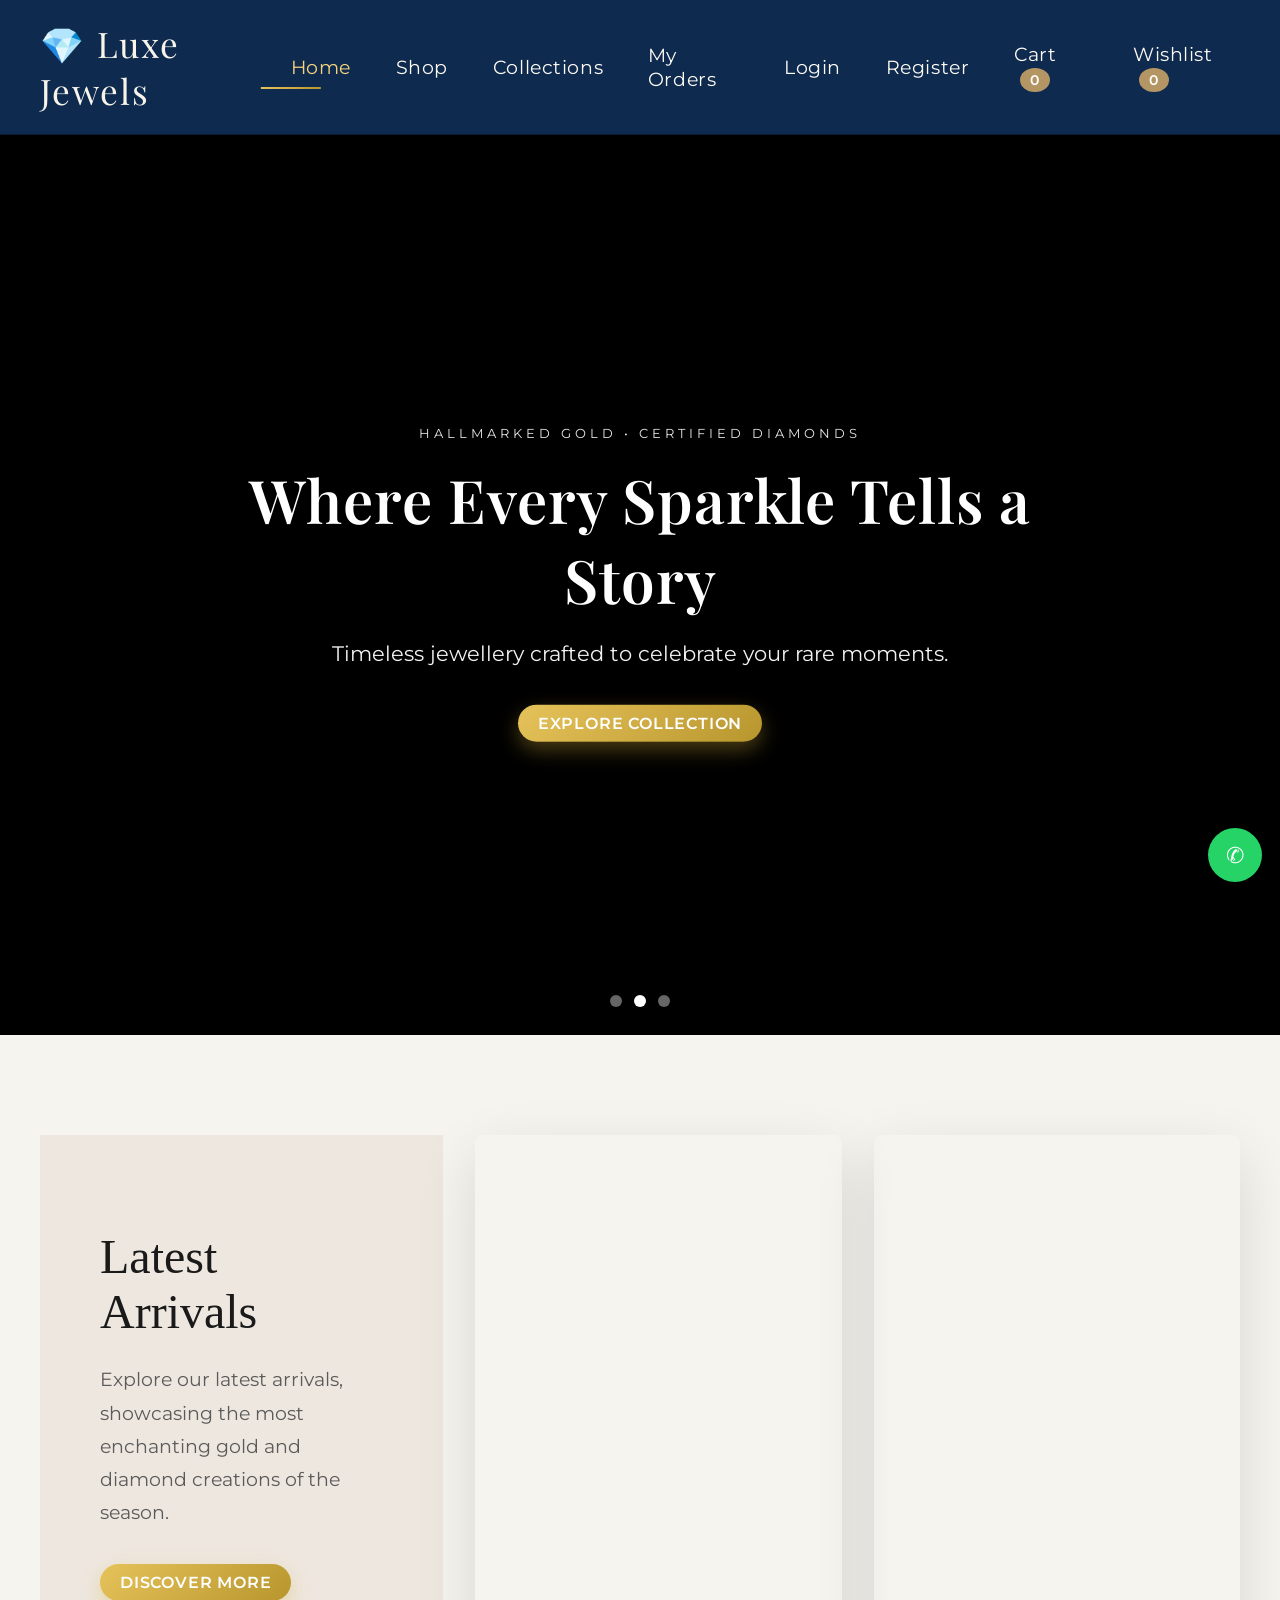
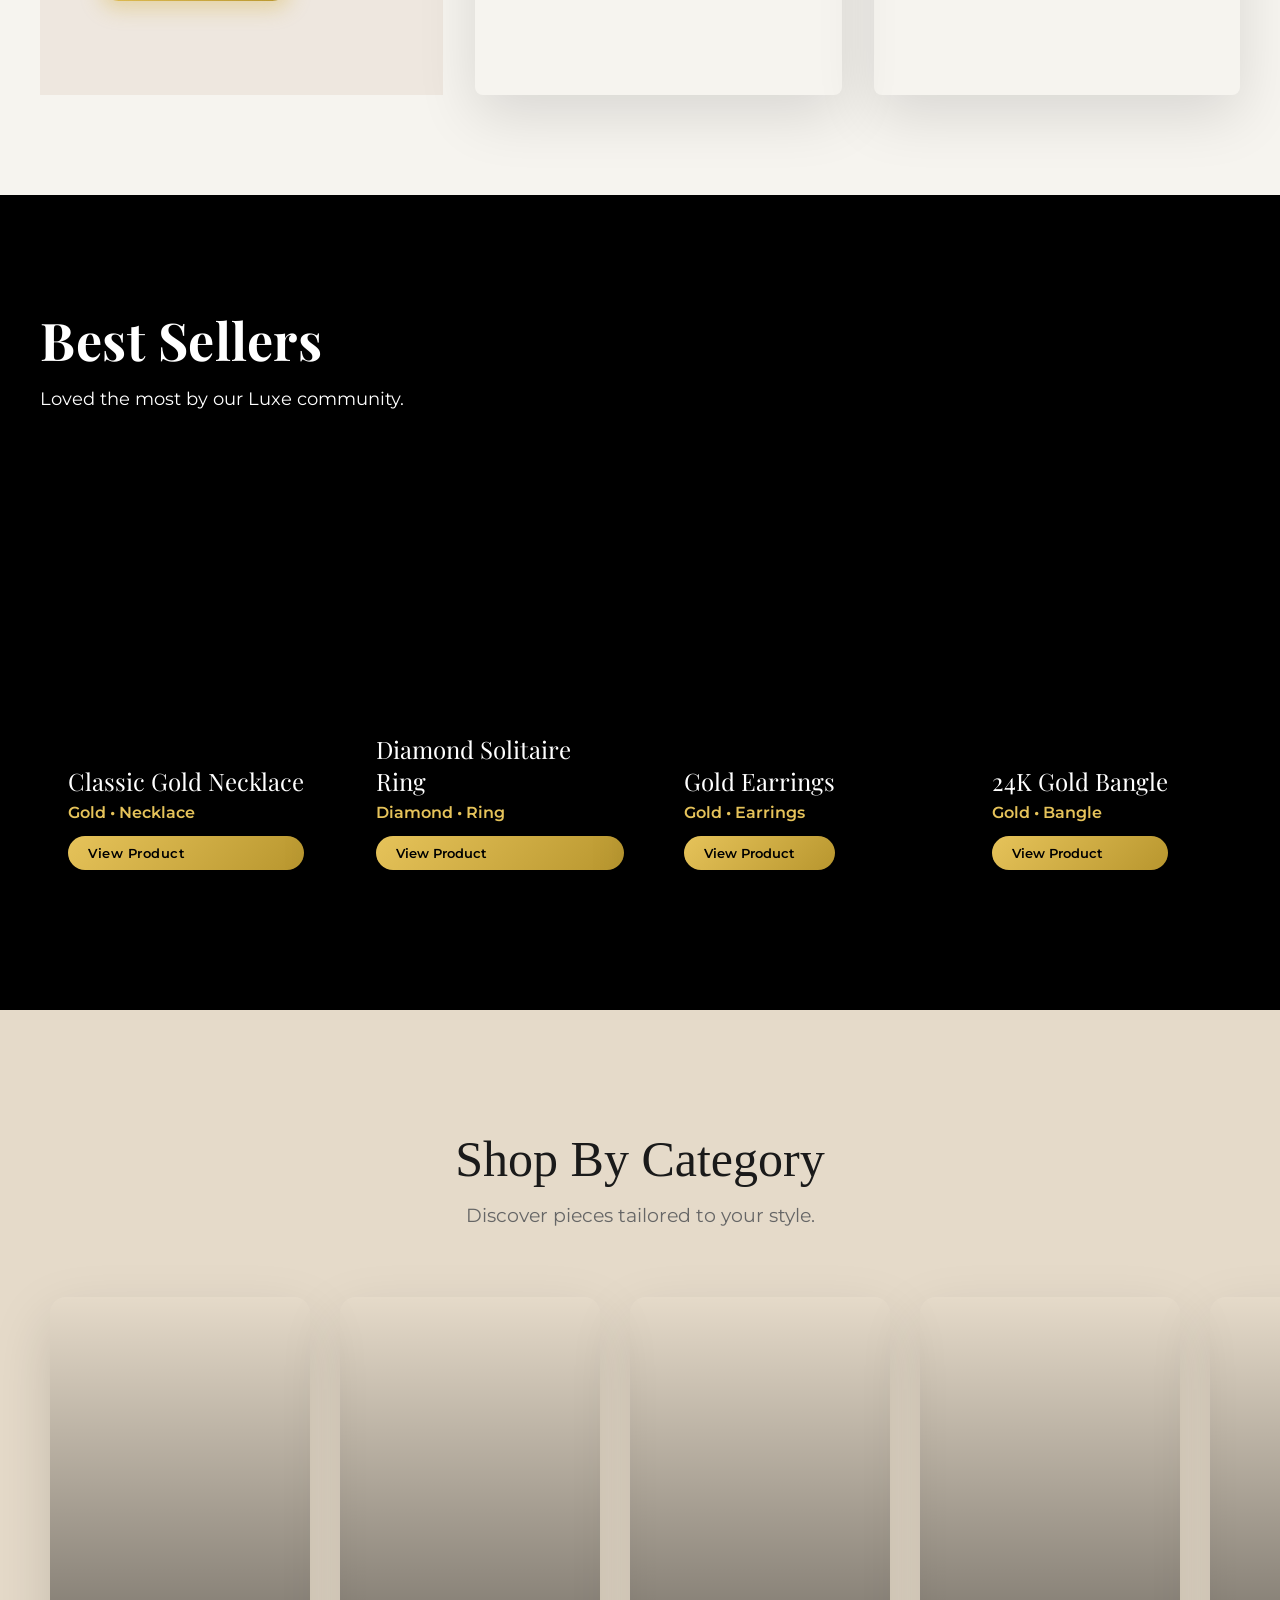
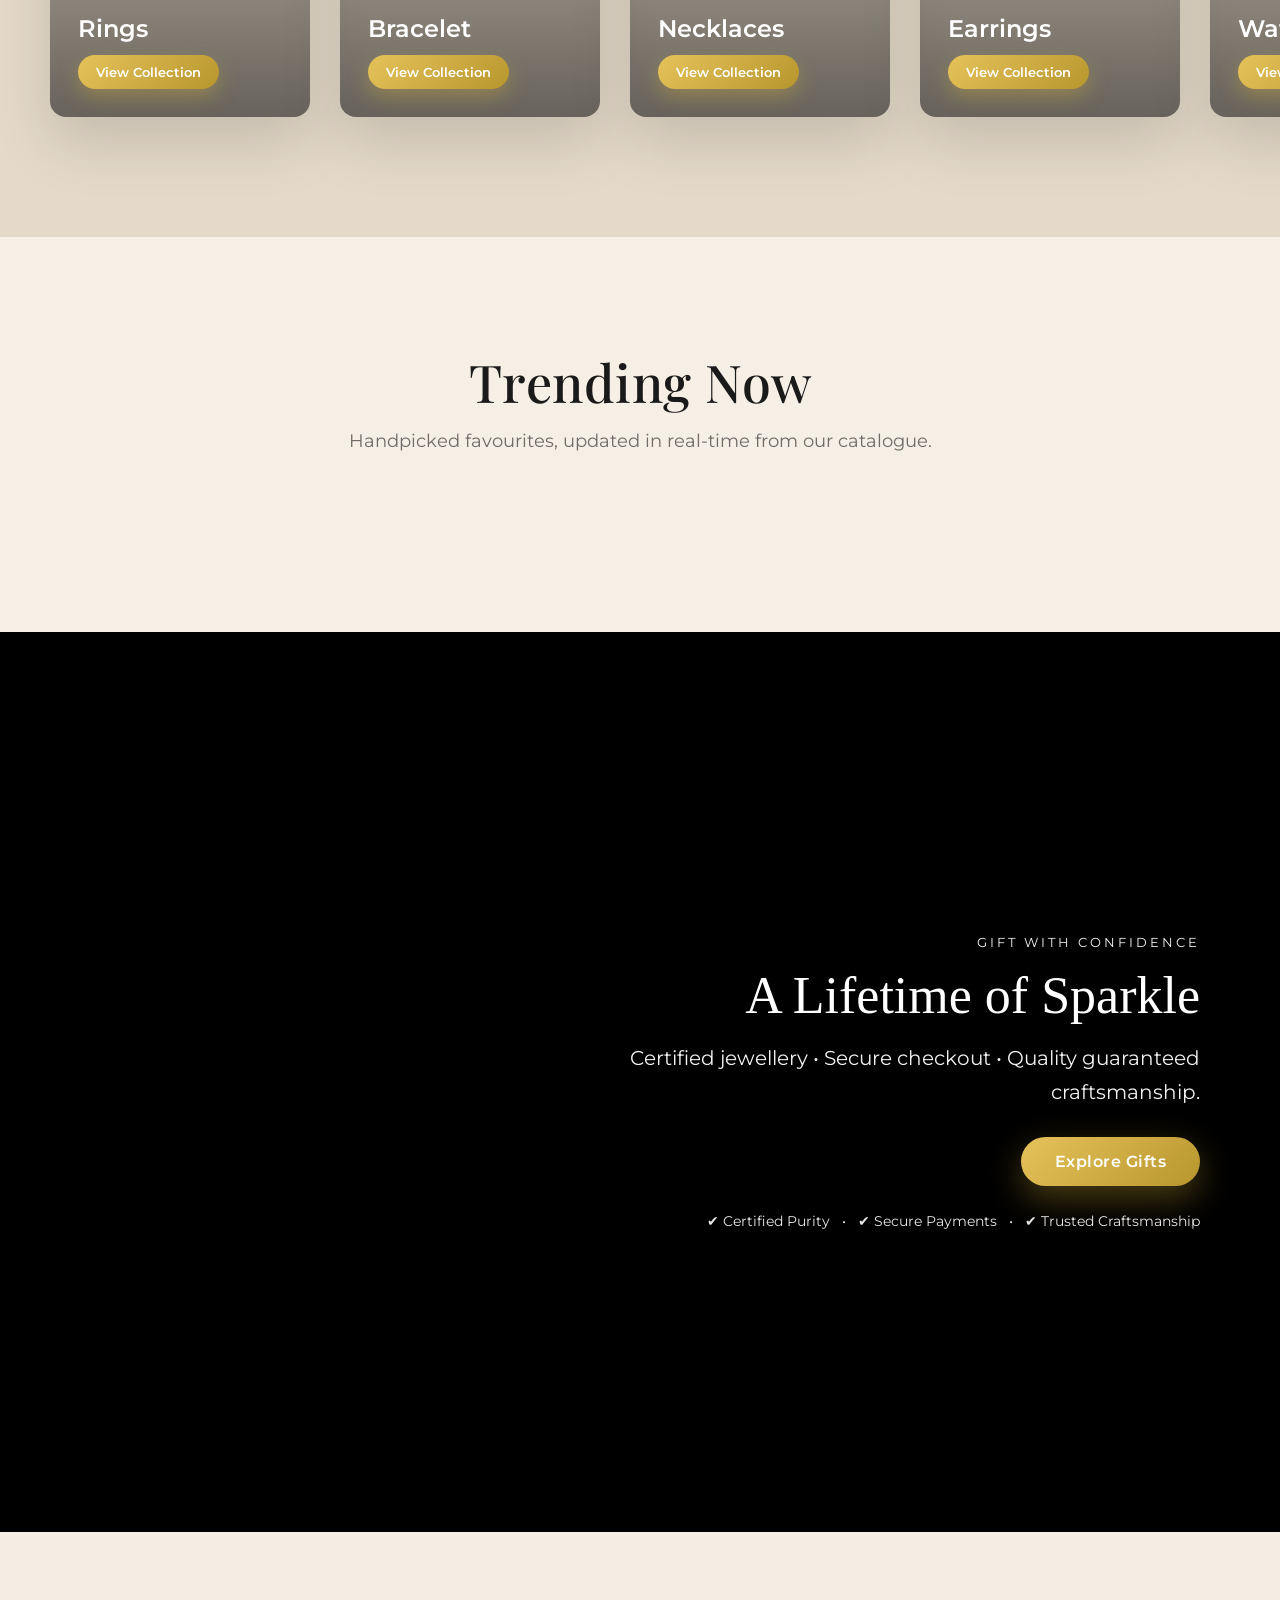
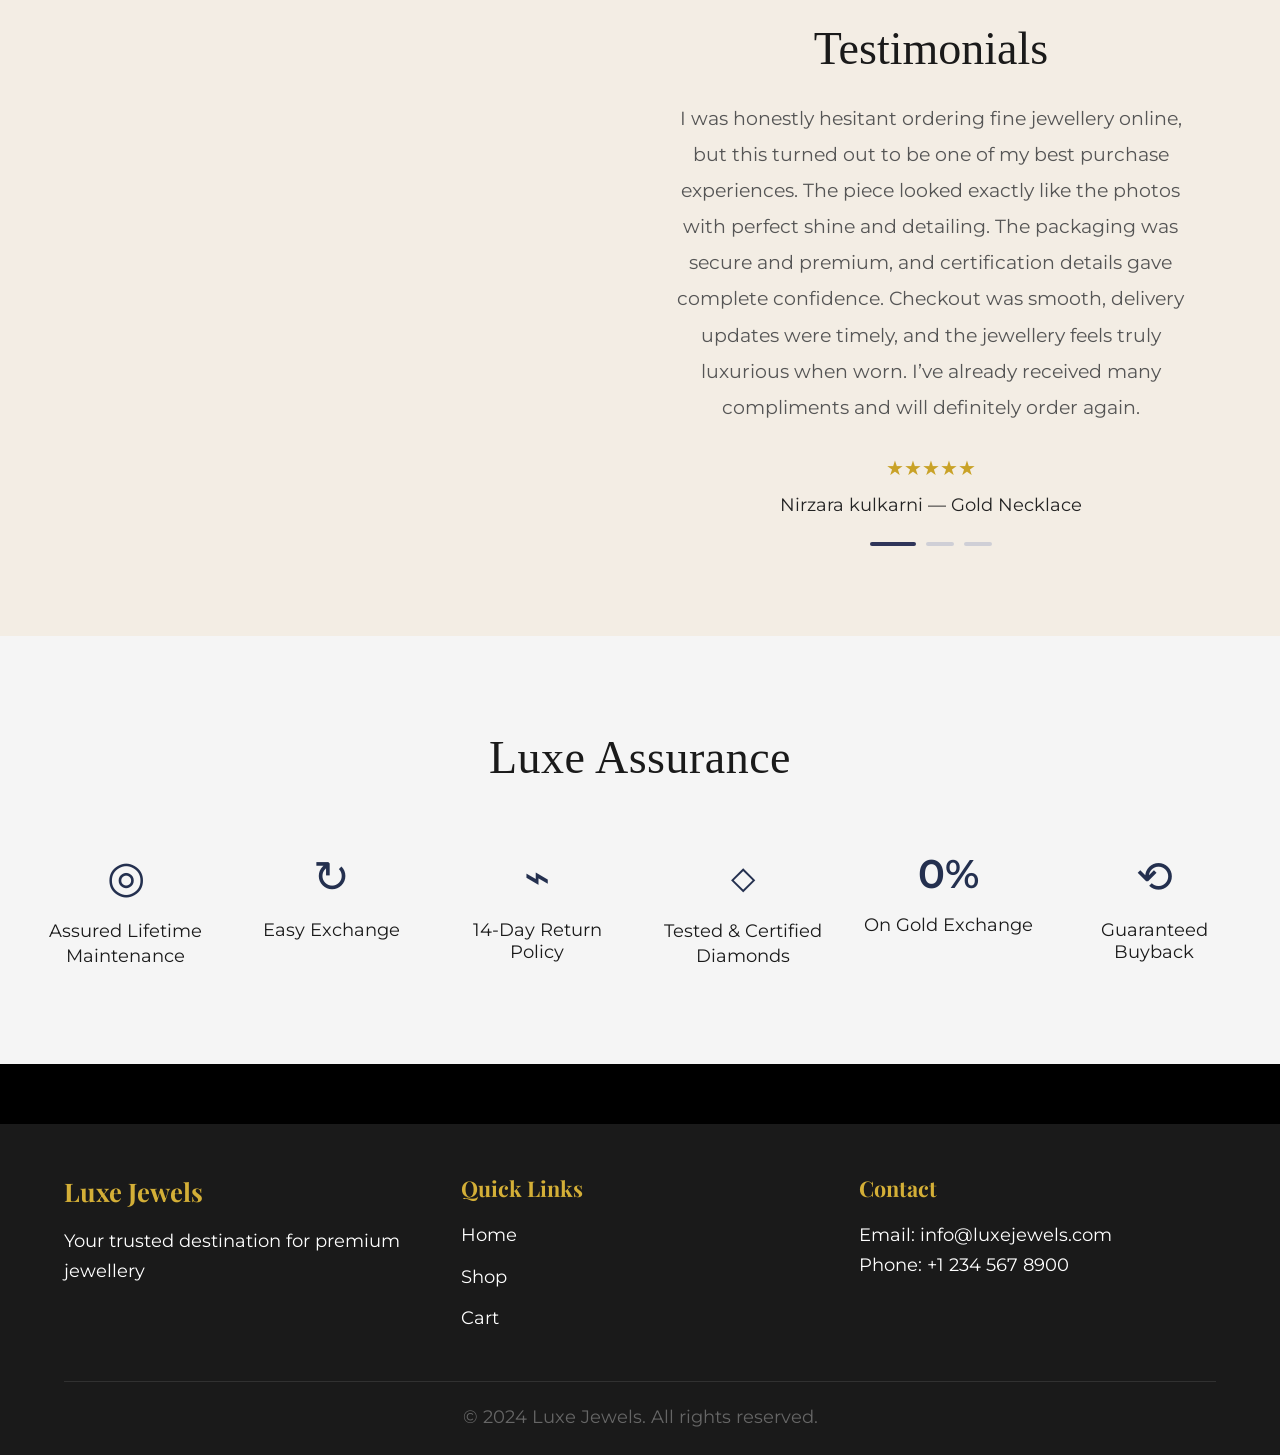
==== commit 6a76095f: "Initial project upload" ====
--- a/index.html
+++ b/index.html
@@ -373,10 +373,12 @@
             <ul class="nav-menu" id="navMenu">
                 <li><a href="index.html" class="active">Home</a></li>
                 <li><a href="products.html">Shop</a></li>
+                <li><a href="products.html">Collections</a></li>
                 <li id="dashboardItem" style="display:none;">
     <a href="user-dashboard.html" id="dashboardLink">Dashboard</a>
 </li>
 
+                <li><a href="user-dashboard.html" id="myOrdersLink">My Orders</a></li>
                 <li><a href="login.html" id="loginLink">Login</a></li>
                 <li><a href="register.html" id="registerLink">Register</a></li>
                 <li><a href="cart.html" id="cartLink">Cart <span class="cart-count" id="cartCount">0</span></a></li>
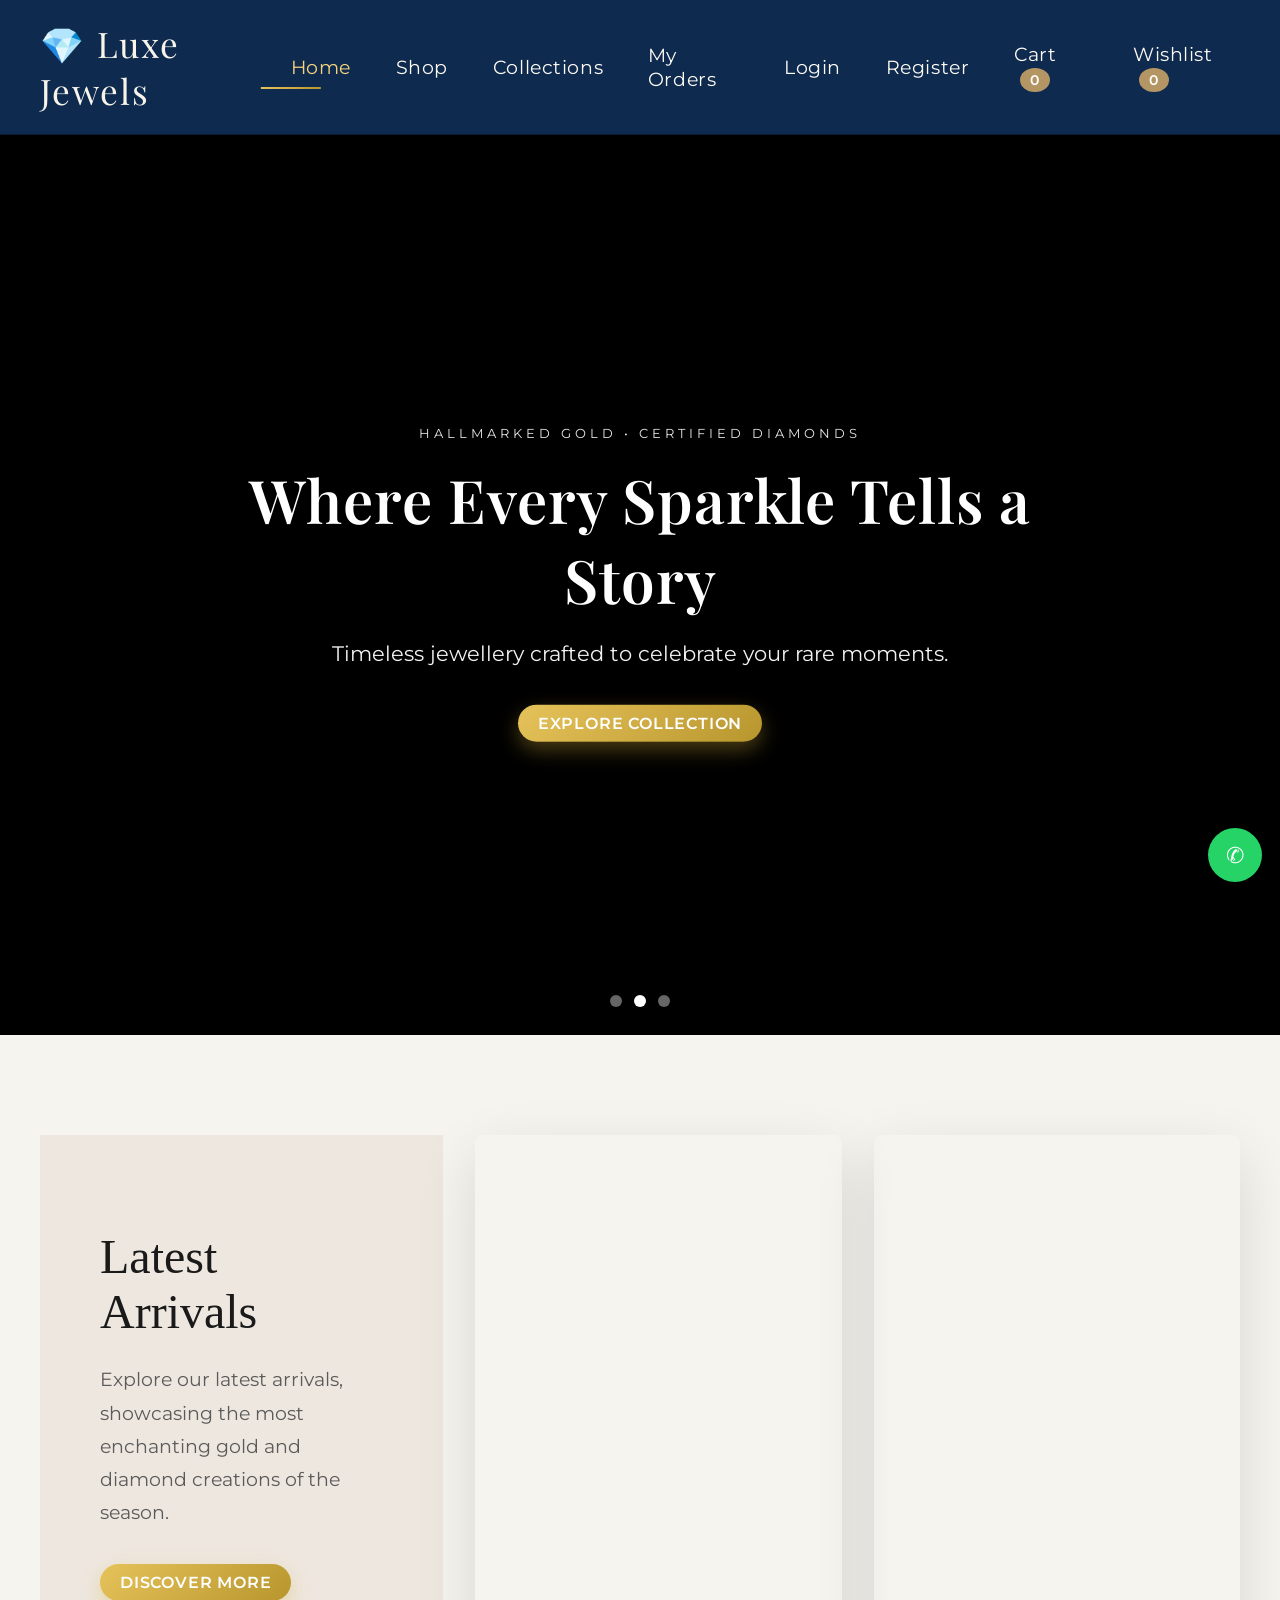
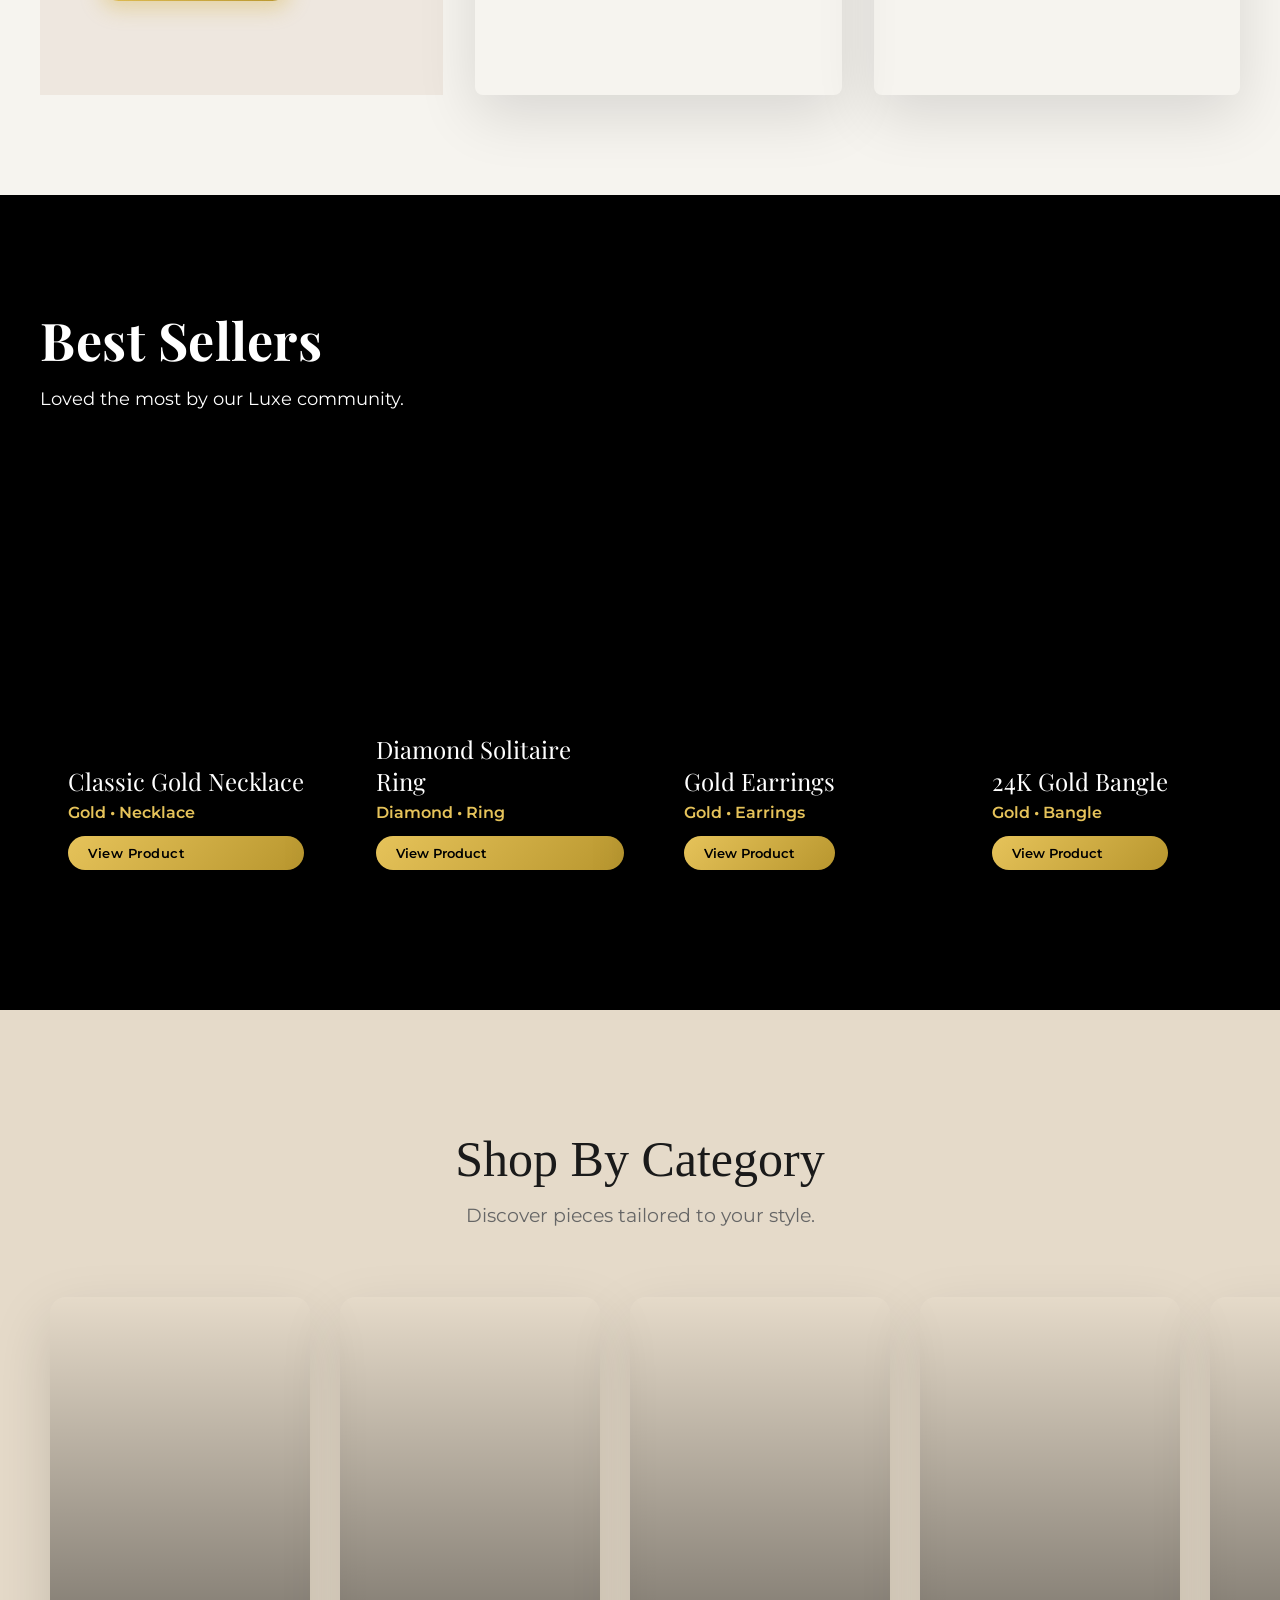
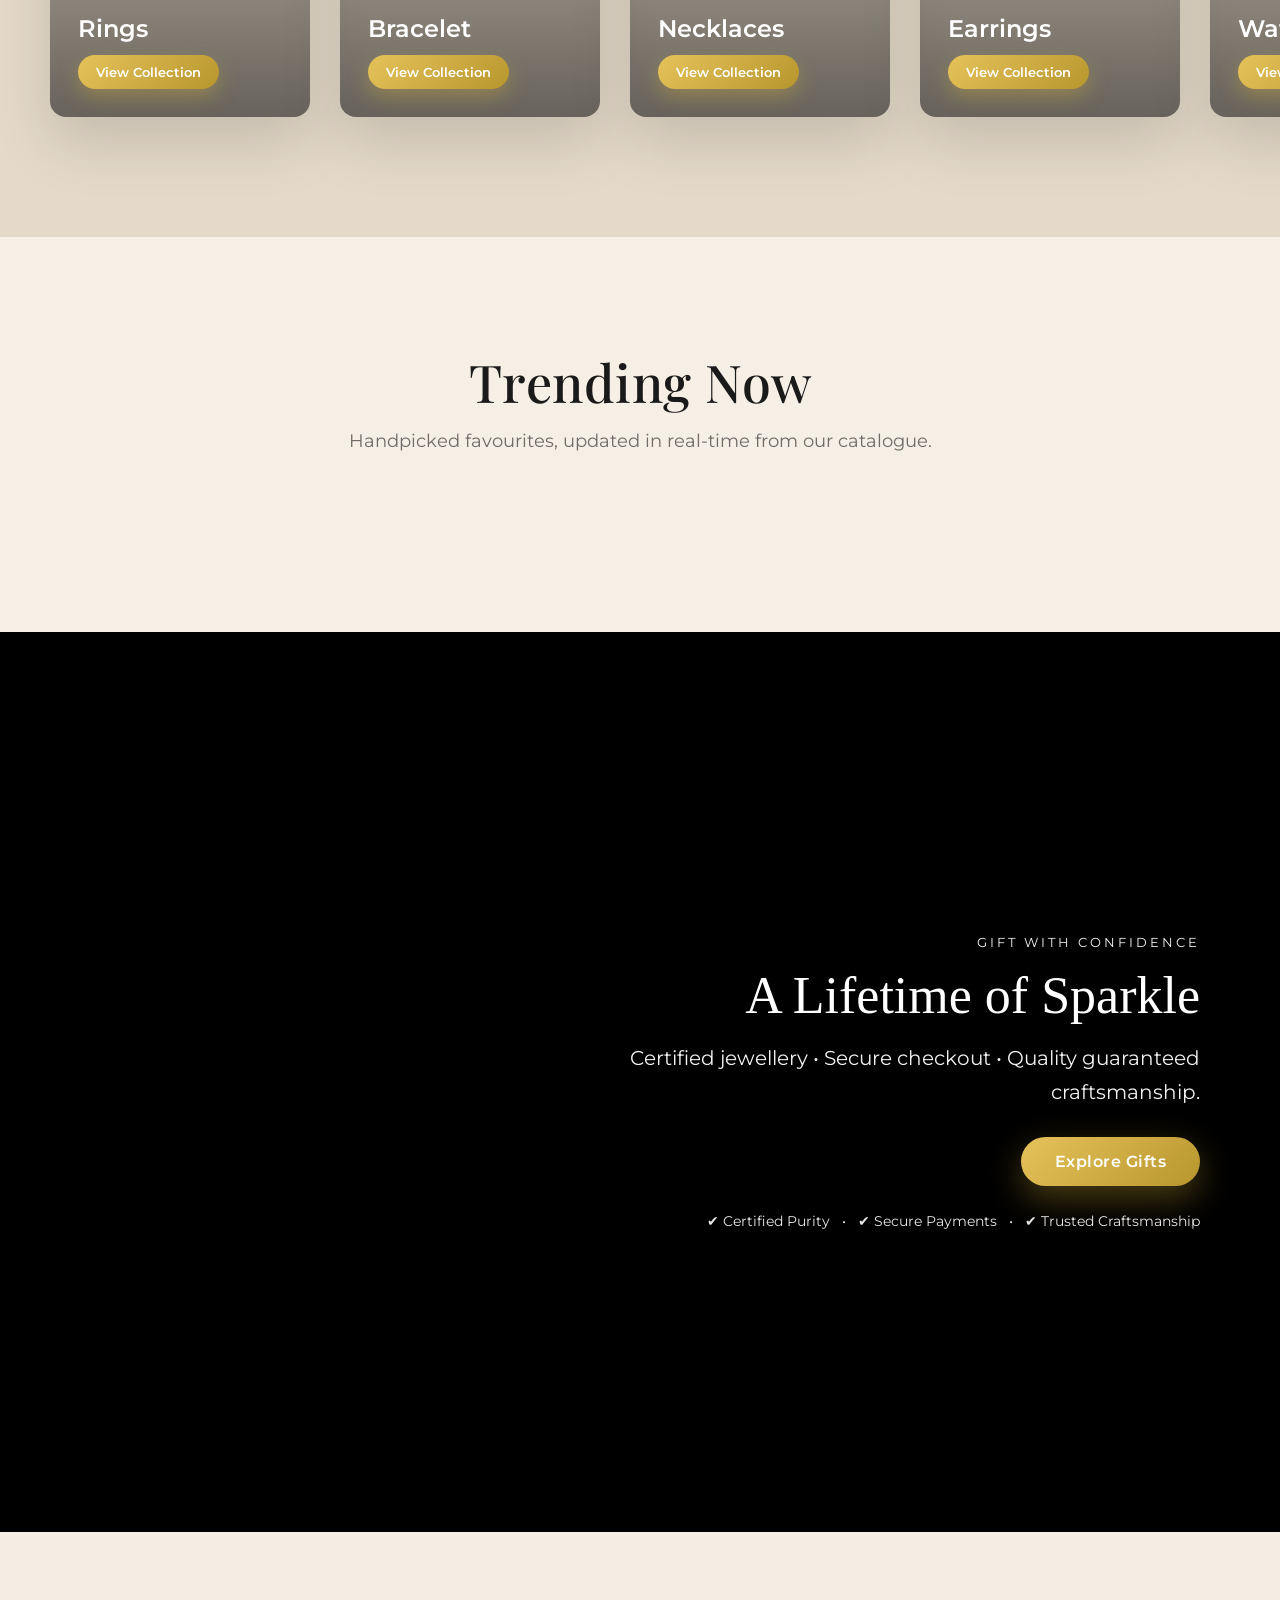
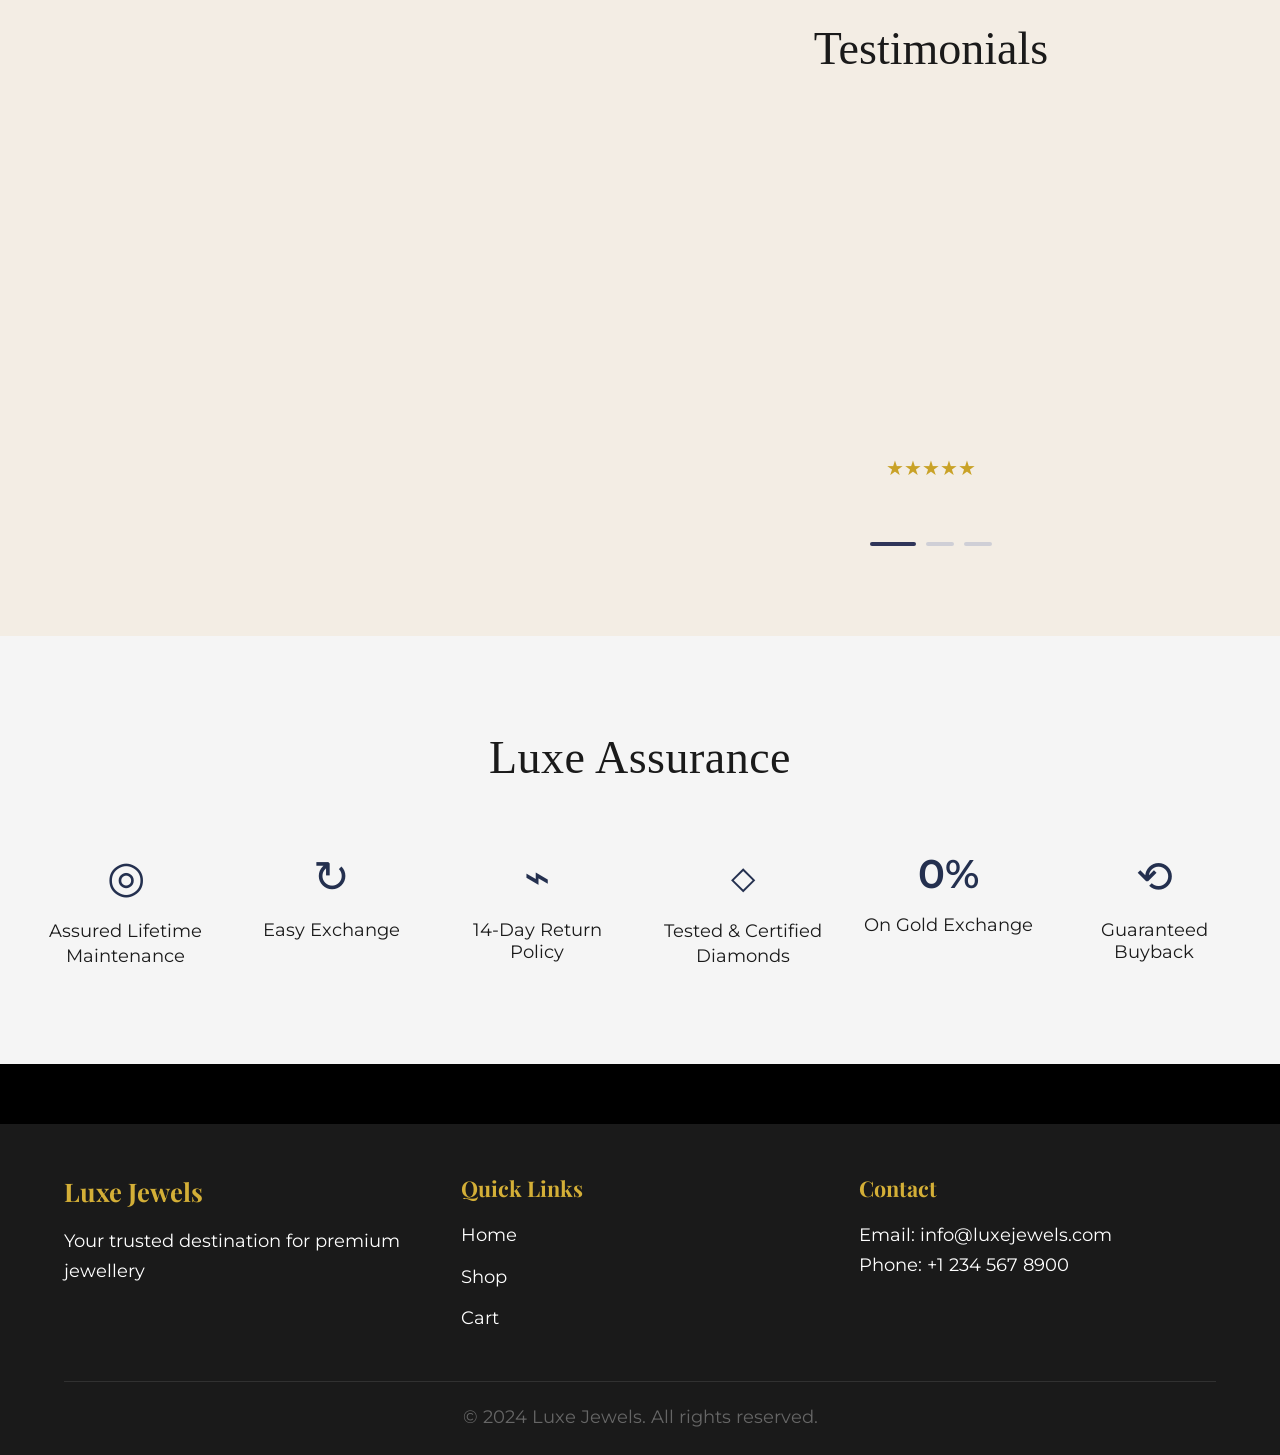
==== commit 141be19f: "Updated index and login page UI" ====
--- a/index.html
+++ b/index.html
@@ -1,64 +1,133 @@
 <!DOCTYPE html>
 <html lang="en">
+
 <head>
     <meta charset="UTF-8">
     <meta name="viewport" content="width=device-width, initial-scale=1.0">
-    <meta name="description" content="Luxe Jewels — premium gold and diamond jewellery. Explore latest arrivals, signature collections, and timeless pieces.">
+    <meta name="description"
+        content="Luxe Jewels — premium gold and diamond jewellery. Explore latest arrivals, signature collections, and timeless pieces.">
     <meta name="theme-color" content="#0e2a4f">
     <title>Luxe Jewels - Premium Jewellery Collection</title>
     <link rel="stylesheet" href="css/style.css">
     <style>
         /* Beautiful Animation Styles */
         @import url('https://fonts.googleapis.com/css2?family=Montserrat:wght@300;400;500;600;700&family=Playfair+Display:wght@400;500;600;700&display=swap');
-        
+
         html {
             scroll-behavior: smooth;
         }
-        
+
         * {
             font-family: 'Montserrat', sans-serif;
         }
-        
-        h1, h2, h3, h4, h5, h6 {
+
+        h1,
+        h2,
+        h3,
+        h4,
+        h5,
+        h6 {
             font-family: 'Playfair Display', serif;
         }
-        
+
         @keyframes fadeInUp {
-            from { opacity: 0; transform: translateY(40px); }
-            to { opacity: 1; transform: translateY(0); }
-        }
+            from {
+                opacity: 0;
+                transform: translateY(40px);
+            }
+
+            to {
+                opacity: 1;
+                transform: translateY(0);
+            }
+        }
+
         @keyframes shimmer {
-            0% { background-position: -200% center; }
-            100% { background-position: 200% center; }
-        }
+            0% {
+                background-position: -200% center;
+            }
+
+            100% {
+                background-position: 200% center;
+            }
+        }
+
         @keyframes float {
-            0%, 100% { transform: translateY(0); }
-            50% { transform: translateY(-8px); }
-        }
+
+            0%,
+            100% {
+                transform: translateY(0);
+            }
+
+            50% {
+                transform: translateY(-8px);
+            }
+        }
+
         @keyframes pulse-glow {
-            0%, 100% { box-shadow: 0 0 20px rgba(212, 175, 55, 0.3); }
-            50% { box-shadow: 0 0 40px rgba(212, 175, 55, 0.5); }
-        }
+
+            0%,
+            100% {
+                box-shadow: 0 0 20px rgba(212, 175, 55, 0.3);
+            }
+
+            50% {
+                box-shadow: 0 0 40px rgba(212, 175, 55, 0.5);
+            }
+        }
+
         @keyframes sparkle {
-            0%, 100% { opacity: 1; transform: scale(1); }
-            50% { opacity: 0.7; transform: scale(1.1); }
-        }
+
+            0%,
+            100% {
+                opacity: 1;
+                transform: scale(1);
+            }
+
+            50% {
+                opacity: 0.7;
+                transform: scale(1.1);
+            }
+        }
+
         @keyframes zoomIn {
-            from { transform: scale(1); }
-            to { transform: scale(1.05); }
-        }
+            from {
+                transform: scale(1);
+            }
+
+            to {
+                transform: scale(1.05);
+            }
+        }
+
         @keyframes slideInLeft {
-            from { opacity: 0; transform: translateX(-30px); }
-            to { opacity: 1; transform: translateX(0); }
-        }
+            from {
+                opacity: 0;
+                transform: translateX(-30px);
+            }
+
+            to {
+                opacity: 1;
+                transform: translateX(0);
+            }
+        }
+
         @keyframes slideInRight {
-            from { opacity: 0; transform: translateX(30px); }
-            to { opacity: 1; transform: translateX(0); }
-        }
-        
+            from {
+                opacity: 0;
+                transform: translateX(30px);
+            }
+
+            to {
+                opacity: 1;
+                transform: translateX(0);
+            }
+        }
+
         .animate-fade {
             animation: fadeInUp 1s ease forwards;
         }
+
         .gold-shimmer {
             background: linear-gradient(90deg, #e6c35a 0%, #f4e4bc 25%, #e6c35a 50%, #f4e4bc 75%, #e6c35a 100%);
             background-size: 200% auto;
@@ -66,33 +135,46 @@
             -webkit-text-fill-color: transparent;
             animation: shimmer 3s linear infinite;
         }
+
         .float-animation {
             animation: float 4s ease-in-out infinite;
         }
+
         .glow-animation {
             animation: pulse-glow 2s ease-in-out infinite;
         }
-        
+
         /* Smooth scrollbar */
         ::-webkit-scrollbar {
             width: 10px;
         }
+
         ::-webkit-scrollbar-track {
             background: #f5efe6;
         }
+
         ::-webkit-scrollbar-thumb {
             background: linear-gradient(180deg, #e6c35a, #b8962e);
             border-radius: 5px;
         }
+
         ::-webkit-scrollbar-thumb:hover {
             background: linear-gradient(180deg, #f0cf6c, #c5a574);
         }
-        
+
         /* Section backgrounds with luxury gradient */
-        .luxe-bg-1 { background: linear-gradient(135deg, #faf8f3 0%, #f5efe6 50%, #eee7df 100%); }
-        .luxe-bg-2 { background: linear-gradient(135deg, #f5efe6 0%, #e5dac9 100%); }
-        .luxe-bg-3 { background: linear-gradient(135deg, #f3ede4 0%, #e5dac9 100%); }
-        
+        .luxe-bg-1 {
+            background: linear-gradient(135deg, #faf8f3 0%, #f5efe6 50%, #eee7df 100%);
+        }
+
+        .luxe-bg-2 {
+            background: linear-gradient(135deg, #f5efe6 0%, #e5dac9 100%);
+        }
+
+        .luxe-bg-3 {
+            background: linear-gradient(135deg, #f3ede4 0%, #e5dac9 100%);
+        }
+
         /* Card hover effects with zoom */
         .luxe-card {
             transition: all 0.4s cubic-bezier(0.16, 1, 0.3, 1);
@@ -100,6 +182,7 @@
             overflow: hidden;
             cursor: pointer;
         }
+
         .luxe-card::before {
             content: '';
             position: absolute;
@@ -107,36 +190,41 @@
             left: -100%;
             width: 100%;
             height: 100%;
-            background: linear-gradient(90deg, transparent, rgba(255,255,255,0.3), transparent);
+            background: linear-gradient(90deg, transparent, rgba(255, 255, 255, 0.3), transparent);
             transition: left 0.6s ease;
             z-index: 1;
             pointer-events: none;
         }
+
         .luxe-card:hover::before {
             left: 100%;
         }
+
         .luxe-card:hover {
             transform: translateY(-10px) scale(1.02);
-            box-shadow: 0 25px 50px rgba(0,0,0,0.2);
-        }
-        
+            box-shadow: 0 25px 50px rgba(0, 0, 0, 0.2);
+        }
+
         /* Grid items with zoom on hover */
         .grid-item {
             transition: all 0.4s cubic-bezier(0.16, 1, 0.3, 1);
             position: relative;
             overflow: hidden;
         }
+
         .grid-item:hover {
             transform: scale(1.03);
             z-index: 10;
         }
+
         .grid-item:hover img {
             transform: scale(1.1);
         }
+
         .grid-item img {
             transition: transform 0.6s cubic-bezier(0.16, 1, 0.3, 1);
         }
-        
+
         /* Button effects */
         .luxe-btn {
             position: relative;
@@ -144,17 +232,19 @@
             transition: all 0.3s ease;
             cursor: pointer;
         }
+
         .luxe-btn:hover {
             transform: translateY(-3px);
             box-shadow: 0 10px 30px rgba(212, 175, 55, 0.4);
         }
-        
+
         /* Enhanced section titles */
         .section-title-luxe {
             font-family: 'Playfair Display', serif;
             position: relative;
             display: inline-block;
         }
+
         .section-title-luxe::after {
             content: '';
             position: absolute;
@@ -165,12 +255,13 @@
             height: 3px;
             background: linear-gradient(90deg, transparent, #e6c35a, transparent);
         }
-        
+
         /* Navigation hover effects */
         .nav-menu a {
             position: relative;
             transition: all 0.3s ease;
         }
+
         .nav-menu a::after {
             content: '';
             position: absolute;
@@ -181,43 +272,49 @@
             background: linear-gradient(90deg, #e6c35a, #b8962e);
             transition: width 0.3s ease;
         }
+
         .nav-menu a:hover::after,
         .nav-menu a.active::after {
             width: 100%;
         }
-        
+
         /* Product card zoom effect */
         .product-zoom {
             overflow: hidden;
         }
+
         .product-zoom img {
             transition: transform 0.5s ease;
         }
+
         .product-zoom:hover img {
             transform: scale(1.1);
         }
-        
+
         /* Smooth image zoom on category cards */
         .category-card {
             overflow: hidden;
             position: relative;
         }
-        .category-card > div:first-child {
+
+        .category-card>div:first-child {
             transition: transform 0.6s ease;
         }
-        .category-card:hover > div:first-child {
+
+        .category-card:hover>div:first-child {
             transform: scale(1.1);
         }
-        
+
         /* Hero section text animation */
         .hero-content {
             animation: fadeInUp 1.2s ease-out;
         }
-        
+
         /* CTA Button pulse */
         .cta-pulse {
             position: relative;
         }
+
         .cta-pulse::before {
             content: '';
             position: absolute;
@@ -231,29 +328,71 @@
             animation: pulse-glow 2s ease-in-out infinite;
             z-index: -1;
         }
+
         @keyframes fadeInUp {
-            from { opacity: 0; transform: translateY(40px); }
-            to { opacity: 1; transform: translateY(0); }
-        }
+            from {
+                opacity: 0;
+                transform: translateY(40px);
+            }
+
+            to {
+                opacity: 1;
+                transform: translateY(0);
+            }
+        }
+
         @keyframes shimmer {
-            0% { background-position: -200% center; }
-            100% { background-position: 200% center; }
-        }
+            0% {
+                background-position: -200% center;
+            }
+
+            100% {
+                background-position: 200% center;
+            }
+        }
+
         @keyframes float {
-            0%, 100% { transform: translateY(0); }
-            50% { transform: translateY(-8px); }
-        }
+
+            0%,
+            100% {
+                transform: translateY(0);
+            }
+
+            50% {
+                transform: translateY(-8px);
+            }
+        }
+
         @keyframes pulse-glow {
-            0%, 100% { box-shadow: 0 0 20px rgba(212, 175, 55, 0.3); }
-            50% { box-shadow: 0 0 40px rgba(212, 175, 55, 0.5); }
-        }
+
+            0%,
+            100% {
+                box-shadow: 0 0 20px rgba(212, 175, 55, 0.3);
+            }
+
+            50% {
+                box-shadow: 0 0 40px rgba(212, 175, 55, 0.5);
+            }
+        }
+
         @keyframes sparkle {
-            0%, 100% { opacity: 1; transform: scale(1); }
-            50% { opacity: 0.7; transform: scale(1.1); }
-        }
+
+            0%,
+            100% {
+                opacity: 1;
+                transform: scale(1);
+            }
+
+            50% {
+                opacity: 0.7;
+                transform: scale(1.1);
+            }
+        }
+
         .animate-fade {
             animation: fadeInUp 1s ease forwards;
         }
+
         .gold-shimmer {
             background: linear-gradient(90deg, #e6c35a 0%, #f4e4bc 25%, #e6c35a 50%, #f4e4bc 75%, #e6c35a 100%);
             background-size: 200% auto;
@@ -261,22 +400,35 @@
             -webkit-text-fill-color: transparent;
             animation: shimmer 3s linear infinite;
         }
+
         .float-animation {
             animation: float 4s ease-in-out infinite;
         }
+
         .glow-animation {
             animation: pulse-glow 2s ease-in-out infinite;
         }
+
         /* Section backgrounds with luxury gradient */
-        .luxe-bg-1 { background: linear-gradient(135deg, #faf8f3 0%, #f5efe6 50%, #eee7df 100%); }
-        .luxe-bg-2 { background: linear-gradient(135deg, #f5efe6 0%, #e5dac9 100%); }
-        .luxe-bg-3 { background: linear-gradient(135deg, #f3ede4 0%, #e5dac9 100%); }
+        .luxe-bg-1 {
+            background: linear-gradient(135deg, #faf8f3 0%, #f5efe6 50%, #eee7df 100%);
+        }
+
+        .luxe-bg-2 {
+            background: linear-gradient(135deg, #f5efe6 0%, #e5dac9 100%);
+        }
+
+        .luxe-bg-3 {
+            background: linear-gradient(135deg, #f3ede4 0%, #e5dac9 100%);
+        }
+
         /* Card hover effects */
         .luxe-card {
             transition: all 0.4s cubic-bezier(0.16, 1, 0.3, 1);
             position: relative;
             overflow: hidden;
         }
+
         .luxe-card::before {
             content: '';
             position: absolute;
@@ -284,23 +436,27 @@
             left: -100%;
             width: 100%;
             height: 100%;
-            background: linear-gradient(90deg, transparent, rgba(255,255,255,0.3), transparent);
+            background: linear-gradient(90deg, transparent, rgba(255, 255, 255, 0.3), transparent);
             transition: left 0.6s ease;
             z-index: 1;
         }
+
         .luxe-card:hover::before {
             left: 100%;
         }
+
         .luxe-card:hover {
             transform: translateY(-10px) scale(1.02);
-            box-shadow: 0 25px 50px rgba(0,0,0,0.2);
-        }
+            box-shadow: 0 25px 50px rgba(0, 0, 0, 0.2);
+        }
+
         /* Button effects */
         .luxe-btn {
             position: relative;
             overflow: hidden;
             transition: all 0.3s ease;
         }
+
         .luxe-btn::after {
             content: '';
             position: absolute;
@@ -308,21 +464,24 @@
             left: 50%;
             width: 0;
             height: 0;
-            background: rgba(255,255,255,0.3);
+            background: rgba(255, 255, 255, 0.3);
             border-radius: 50%;
             transform: translate(-50%, -50%);
             transition: width 0.6s, height 0.6s;
         }
+
         .luxe-btn:hover::after {
             width: 300px;
             height: 300px;
         }
+
         /* Enhanced section titles */
         .section-title-luxe {
             font-family: 'Playfair Display', serif;
             position: relative;
             display: inline-block;
         }
+
         .section-title-luxe::after {
             content: '';
             position: absolute;
@@ -336,20 +495,20 @@
     </style>
 </head>
 <script>
-/* Smooth scroll behavior - elegant and clean */
-document.querySelectorAll('a[href^="#"]').forEach(anchor => {
-    anchor.addEventListener('click', function (e) {
-        e.preventDefault();
-        const target = document.querySelector(this.getAttribute('href'));
-        if (target) {
-            target.scrollIntoView({ behavior: 'smooth', block: 'start' });
-        }
+    /* Smooth scroll behavior - elegant and clean */
+    document.querySelectorAll('a[href^="#"]').forEach(anchor => {
+        anchor.addEventListener('click', function (e) {
+            e.preventDefault();
+            const target = document.querySelector(this.getAttribute('href'));
+            if (target) {
+                target.scrollIntoView({ behavior: 'smooth', block: 'start' });
+            }
+        });
     });
-});
 </script>
 
 
- 
+
 
 
 
@@ -375,17 +534,18 @@
                 <li><a href="products.html">Shop</a></li>
                 <li><a href="products.html">Collections</a></li>
                 <li id="dashboardItem" style="display:none;">
-    <a href="user-dashboard.html" id="dashboardLink">Dashboard</a>
-</li>
+                    <a href="user-dashboard.html" id="dashboardLink">Dashboard</a>
+                </li>
 
                 <li><a href="user-dashboard.html" id="myOrdersLink">My Orders</a></li>
                 <li><a href="login.html" id="loginLink">Login</a></li>
                 <li><a href="register.html" id="registerLink">Register</a></li>
                 <li><a href="cart.html" id="cartLink">Cart <span class="cart-count" id="cartCount">0</span></a></li>
-                <li><a href="wishlist.html" id="wishlistLink">Wishlist <span class="wishlist-count" id="wishlistCount">0</span></a></li>
+                <li><a href="wishlist.html" id="wishlistLink">Wishlist <span class="wishlist-count"
+                            id="wishlistCount">0</span></a></li>
                 <li id="logoutItem" style="display: none;"><a href="#" id="logoutLink">Logout</a></li>
             </ul>
-<div class="hamburger" id="hamburger">
+            <div class="hamburger" id="hamburger">
                 <span></span>
                 <span></span>
                 <span></span>
@@ -395,93 +555,92 @@
 
     <section style="position:relative;width:100%;height:100vh;overflow:hidden;font-family: 'Segoe UI', serif;">
 
-<!-- SLIDES -->
-<div id="heroSlides" style="position:absolute;width:100%;height:100%;">
-
-<!-- Slide 1 -->
-<div class="hero-slide" style="position:absolute;width:100%;height:100%;opacity:1;transition:opacity 1.2s ease;">
-    <div class="parallax-bg"
-style="position:absolute;width:100%;height:110%;
+        <!-- SLIDES -->
+        <div id="heroSlides" style="position:absolute;width:100%;height:100%;">
+
+            <!-- Slide 1 -->
+            <div class="hero-slide"
+                style="position:absolute;width:100%;height:100%;opacity:1;transition:opacity 1.2s ease;">
+                <div class="parallax-bg" style="position:absolute;width:100%;height:110%;
 background:url('https://i.pinimg.com/1200x/f1/ff/7c/f1ff7c81e4e91669da10bdc8946510a0.jpg') center/cover no-repeat;
 top:-5%;">
 
-    transform:scale(1.08);transition:transform 8s ease;"></div>
-
-    <div style="position:absolute;width:100%;height:100%;
+                    transform:scale(1.08);transition:transform 8s ease;"></div>
+
+                <div style="position:absolute;width:100%;height:100%;
     background:linear-gradient(180deg,
     rgba(0,0,0,0.15),
     rgba(0,0,0,0.05),
     rgba(0,0,0,0.30));"></div>
-</div>
-
-<!-- Slide 2 -->
-<div class="hero-slide" style="position:absolute;width:100%;height:100%;opacity:0;transition:opacity 1.2s ease;">
-    <div class="parallax-bg"
-style="position:absolute;width:100%;height:110%;
+            </div>
+
+            <!-- Slide 2 -->
+            <div class="hero-slide"
+                style="position:absolute;width:100%;height:100%;opacity:0;transition:opacity 1.2s ease;">
+                <div class="parallax-bg" style="position:absolute;width:100%;height:110%;
 background:url('https://i.pinimg.com/736x/6f/86/78/6f86787b64b2166b680c2101980ca2af.jpg') center/cover no-repeat;
 top:-5%;">
 
-    transform:scale(1.08);transition:transform 8s ease;"></div>
-
-    <div style="position:absolute;width:100%;height:100%;
+                    transform:scale(1.08);transition:transform 8s ease;"></div>
+
+                <div style="position:absolute;width:100%;height:100%;
     background:linear-gradient(180deg,
     rgba(0,0,0,0.15),
     rgba(0,0,0,0.05),
     rgba(0,0,0,0.30));"></div>
-</div>
-
-<!-- Slide 3 -->
-<div class="hero-slide" style="position:absolute;width:100%;height:100%;opacity:0;transition:opacity 1.2s ease;">
-    <div class="parallax-bg"
-style="position:absolute;width:100%;height:110%;
+            </div>
+
+            <!-- Slide 3 -->
+            <div class="hero-slide"
+                style="position:absolute;width:100%;height:100%;opacity:0;transition:opacity 1.2s ease;">
+                <div class="parallax-bg" style="position:absolute;width:100%;height:110%;
 background:url('https://i.pinimg.com/736x/a7/4f/18/a74f18348e1d5301179adca147433a18.jpg') center/cover no-repeat;
 top:-5%;">
 
-    transform:scale(1.08);transition:transform 8s ease;"></div>
-
-    <div style="position:absolute;width:100%;height:100%;
+                    transform:scale(1.08);transition:transform 8s ease;"></div>
+
+                <div style="position:absolute;width:100%;height:100%;
     background:linear-gradient(180deg,
     rgba(0,0,0,0.15),
     rgba(0,0,0,0.05),
     rgba(0,0,0,0.30));"></div>
-</div>
-
-</div>
-
-
-<!-- CONTENT -->
-<div style="position:relative;z-index:5;color:white;text-align:center;
+            </div>
+
+        </div>
+
+
+        <!-- CONTENT -->
+        <div style="position:relative;z-index:5;color:white;text-align:center;
 top:50%;transform:translateY(-50%);
 max-width:900px;margin:auto;padding:20px;">
 
-<p style="letter-spacing:4px;
+            <p style="letter-spacing:4px;
 font-size:13px;
 text-transform:uppercase;
 opacity:.9;
 margin-bottom:18px;">
-Hallmarked Gold • Certified Diamonds
-</p>
-
-<h1 style="
+                Hallmarked Gold • Certified Diamonds
+            </p>
+
+            <h1 style="
 font-size:60px;
 font-weight:600;
 letter-spacing:1px;
 margin:0 0 18px 0;
 text-shadow:0 10px 40px rgba(0,0,0,0.45);">
-Where Every Sparkle Tells a Story
-</h1>
-
-<p style="
+                Where Every Sparkle Tells a Story
+            </h1>
+
+            <p style="
 font-size:21px;
 line-height:1.6;
 opacity:.95;
 margin-bottom:34px;
 text-shadow:0 4px 18px rgba(0,0,0,0.35);">
-Timeless jewellery crafted to celebrate your rare moments.
-</p>
-
-<a href="products.html"
-style="
+                Timeless jewellery crafted to celebrate your rare moments.
+            </p>
+
+            <a href="products.html" style="
 display:inline-block;
 background:linear-gradient(135deg,#e6c35a,#b8962e);
 color:white;
@@ -497,63 +656,63 @@
 cursor:pointer;
 position:relative;
 overflow:hidden;
-"
-onmouseover="this.style.transform='translateY(-4px) scale(1.05)';this.style.boxShadow='0 15px 40px rgba(212,175,55,.6)';this.style.filter='brightness(1.1)';"
-onmouseout="this.style.transform='translateY(0) scale(1)';this.style.boxShadow='0 8px 20px rgba(212,175,55,.35)';this.style.filter='brightness(1)';"
->
-Explore Collection
-</a>
-
-</div>
-
-
-<!-- DOTS -->
-<div id="heroDots"
-style="position:absolute;bottom:28px;left:50%;
+" onmouseover="this.style.transform='translateY(-4px) scale(1.05)';this.style.boxShadow='0 15px 40px rgba(212,175,55,.6)';this.style.filter='brightness(1.1)';"
+                onmouseout="this.style.transform='translateY(0) scale(1)';this.style.boxShadow='0 8px 20px rgba(212,175,55,.35)';this.style.filter='brightness(1)';">
+                Explore Collection
+            </a>
+
+        </div>
+
+
+        <!-- DOTS -->
+        <div id="heroDots" style="position:absolute;bottom:28px;left:50%;
 transform:translateX(-50%);
 display:flex;gap:12px;z-index:6;">
 
-<button data-index="0" style="width:12px;height:12px;border-radius:50%;border:none;background:white;"></button>
-<button data-index="1" style="width:12px;height:12px;border-radius:50%;border:none;background:rgba(255,255,255,.4);"></button>
-<button data-index="2" style="width:12px;height:12px;border-radius:50%;border:none;background:rgba(255,255,255,.4);"></button>
-
-</div>
-
-</section>
-
-
-<script>
-const slides = document.querySelectorAll(".hero-slide");
-const dots = document.querySelectorAll("#heroDots button");
-let index = 0;
-
-function showSlide(i){
-slides.forEach((s,n)=>{
-s.style.opacity = n===i ? "1":"0";
-});
-dots.forEach((d,n)=>{
-d.style.background = n===i ? "white":"rgba(255,255,255,.4)";
-});
-index = i;
-}
-
-function nextSlide(){
-index = (index+1) % slides.length;
-showSlide(index);
-}
-
-setInterval(nextSlide,3000);
-
-dots.forEach(dot=>{
-dot.onclick = ()=> showSlide(parseInt(dot.dataset.index));
-});
-</script>
+            <button data-index="0"
+                style="width:12px;height:12px;border-radius:50%;border:none;background:white;"></button>
+            <button data-index="1"
+                style="width:12px;height:12px;border-radius:50%;border:none;background:rgba(255,255,255,.4);"></button>
+            <button data-index="2"
+                style="width:12px;height:12px;border-radius:50%;border:none;background:rgba(255,255,255,.4);"></button>
+
+        </div>
+
+    </section>
+
+
+    <script>
+        const slides = document.querySelectorAll(".hero-slide");
+        const dots = document.querySelectorAll("#heroDots button");
+        let index = 0;
+
+        function showSlide(i) {
+            slides.forEach((s, n) => {
+                s.style.opacity = n === i ? "1" : "0";
+            });
+            dots.forEach((d, n) => {
+                d.style.background = n === i ? "white" : "rgba(255,255,255,.4)";
+            });
+            index = i;
+        }
+
+        function nextSlide() {
+            index = (index + 1) % slides.length;
+            showSlide(index);
+        }
+
+        setInterval(nextSlide, 3000);
+
+        dots.forEach(dot => {
+            dot.onclick = () => showSlide(parseInt(dot.dataset.index));
+        });
+    </script>
 
 
 
     <section style="padding:100px 0;background:#f6f4ef;width:100%;">
 
-<div style="
+        <div style="
 width:100%;
 display:grid;
 grid-template-columns:1.1fr 1fr 1fr;
@@ -562,8 +721,8 @@
 box-sizing:border-box;
 ">
 
-<!-- LEFT PANEL -->
-<div style="
+            <!-- LEFT PANEL -->
+            <div style="
 background:#eee7df;
 padding:80px 60px;
 display:flex;
@@ -572,26 +731,26 @@
 min-height:560px;
 ">
 
-<h2 style="
+                <h2 style="
 font-family:Times New Roman,serif;
 font-size:48px;
 font-weight:500;
 margin-bottom:24px;
 color:#1a1a1a;">
-Latest Arrivals
-</h2>
-
-<p style="
+                    Latest Arrivals
+                </h2>
+
+                <p style="
 font-size:19px;
 line-height:1.75;
 color:#5b5b5b;
 margin-bottom:34px;
 max-width:520px;">
-Explore our latest arrivals, showcasing the most enchanting gold and diamond creations of the season.
-</p>
-
-<a href="products.html"
-style="
+                    Explore our latest arrivals, showcasing the most enchanting gold and diamond creations of the
+                    season.
+                </p>
+
+                <a href="products.html" style="
 display:inline-block;
 background:linear-gradient(135deg,#e6c35a,#b8962e);
 color:white;
@@ -605,55 +764,51 @@
 box-shadow:0 8px 20px rgba(212,175,55,.35);
 width:max-content;
 transition:.3s;
-"
-onmouseover="this.style.filter='brightness(1.05)';this.style.transform='translateY(-3px)';"
-onmouseout="this.style.filter='brightness(1)';this.style.transform='translateY(0)';"
->
-DISCOVER MORE
-</a>
-
-</div>
-
-
-<!-- CENTER IMAGE -->
-<div style="
+" onmouseover="this.style.filter='brightness(1.05)';this.style.transform='translateY(-3px)';"
+                    onmouseout="this.style.filter='brightness(1)';this.style.transform='translateY(0)';">
+                    DISCOVER MORE
+                </a>
+
+            </div>
+
+
+            <!-- CENTER IMAGE -->
+            <div style="
 min-height:560px;
 border-radius:8px;
 background:url('https://i.pinimg.com/1200x/7d/70/02/7d70026bbb299ef3c8ad2bbebfdcf513.jpg') center/cover no-repeat;
 box-shadow:0 20px 60px rgba(0,0,0,.12);
 transition:transform .5s ease, box-shadow .5s ease;
 cursor:pointer;
-"
-onmouseover="this.style.transform='scale(1.08) translateY(-5px)';this.style.boxShadow='0 30px 60px rgba(212,175,55,.3)';"
-onmouseout="this.style.transform='scale(1) translateY(0)';this.style.boxShadow='0 20px 60px rgba(0,0,0,.12)';"
-></div>
-
-
-<!-- RIGHT IMAGE -->
-<div style="
+" onmouseover="this.style.transform='scale(1.08) translateY(-5px)';this.style.boxShadow='0 30px 60px rgba(212,175,55,.3)';"
+                onmouseout="this.style.transform='scale(1) translateY(0)';this.style.boxShadow='0 20px 60px rgba(0,0,0,.12)';">
+            </div>
+
+
+            <!-- RIGHT IMAGE -->
+            <div style="
 min-height:560px;
 border-radius:8px;
 background:url('https://i.pinimg.com/736x/56/fa/72/56fa7280ee1e4da4b9c8f6d2784f1d5d.jpg') center/cover no-repeat;
 box-shadow:0 20px 60px rgba(0,0,0,.12);
 transition:transform .5s ease, box-shadow .5s ease;
 cursor:pointer;
-"
-onmouseover="this.style.transform='scale(1.08) translateY(-5px)';this.style.boxShadow='0 30px 60px rgba(212,175,55,.3)';"
-onmouseout="this.style.transform='scale(1) translateY(0)';this.style.boxShadow='0 20px 60px rgba(0,0,0,.12)';"
-></div>
-
-</div>
-</section>
-<section style="padding:110px 40px; box-sizing:border-box; position:relative; overflow:hidden;">
-
-    <video id="bestSellersVideo" autoplay muted loop playsinline 
-        style="position:absolute; width:100%; height:100%; object-fit:cover; top:0; left:0; z-index:0;">
-        <source src="jewelry-bg.mp4" type="video/mp4">
-    </video>
-
-    <div style="max-width:1400px; margin:auto; position:relative; z-index:2;">
-
-        <h1 style="
+" onmouseover="this.style.transform='scale(1.08) translateY(-5px)';this.style.boxShadow='0 30px 60px rgba(212,175,55,.3)';"
+                onmouseout="this.style.transform='scale(1) translateY(0)';this.style.boxShadow='0 20px 60px rgba(0,0,0,.12)';">
+            </div>
+
+        </div>
+    </section>
+    <section style="padding:110px 40px; box-sizing:border-box; position:relative; overflow:hidden;">
+
+        <video id="bestSellersVideo" autoplay muted loop playsinline
+            style="position:absolute; width:100%; height:100%; object-fit:cover; top:0; left:0; z-index:0;">
+            <source src="jewelry-bg.mp4" type="video/mp4">
+        </video>
+
+        <div style="max-width:1400px; margin:auto; position:relative; z-index:2;">
+
+            <h1 style="
             font-family:'Playfair Display',serif;
             font-size:52px;
             font-weight:700;
@@ -663,10 +818,10 @@
             color:#ffffff;
             text-shadow:0 4px 15px rgba(0,0,0,0.8); 
         ">
-            Best Sellers
-        </h1>
-
-        <p style="
+                Best Sellers
+            </h1>
+
+            <p style="
             font-family:Montserrat,sans-serif;
             font-size:18px;
             color:#ffffff;
@@ -674,124 +829,140 @@
             margin-bottom:70px;
             text-shadow:0 2px 12px rgba(0,0,0,0.9);
         ">
-            Loved the most by our Luxe community.
-        </p>
-
-        <div id="bestSellersGrid" style="
+                Loved the most by our Luxe community.
+            </p>
+
+            <div id="bestSellersGrid" style="
             display:grid;
             grid-template-columns:repeat(auto-fit,minmax(260px,1fr));
             gap:32px;
             width:100%;
         ">
 
-            <a href="products.html"
-            style="position:relative;height:420px;border-radius:18px;overflow:hidden;text-decoration:none;color:white;
+                <a href="products.html" style="position:relative;height:420px;border-radius:18px;overflow:hidden;text-decoration:none;color:white;
             background:url('https://www.fashionkida.com/cdn/shop/products/8089a5b75a96b71f7284db0cff8c0c70_800x.jpg?v=1677227423') center/cover no-repeat;
-            box-shadow:0 24px 60px rgba(0,0,0,.3);" 
-            onmouseover="this.children[0].style.transform='scale(1.08)'"
-            onmouseout="this.children[0].style.transform='scale(1)'">
-
-                <div style="position:absolute;inset:0;background:inherit;transition:transform 1.2s;"></div>
-                <div style="position:absolute;inset:0;background:linear-gradient(to top,rgba(0,0,0,.85),transparent);"></div>
-
-                <div style="position:absolute;bottom:30px;left:28px;">
-                    <div style="font-family:'Playfair Display',serif;font-size:24px;text-shadow:0 4px 12px rgba(0,0,0,1);">Classic Gold Necklace</div>
-                    <div style="font-family:Montserrat,sans-serif;opacity:1;margin:6px 0 14px;text-shadow:0 4px 12px rgba(0,0,0,1); color:#e6c35a; font-weight:600;">Gold • Necklace</div>
-                    <div style="font-family:Montserrat,sans-serif;background:linear-gradient(135deg,#e6c35a,#b8962e);
+            box-shadow:0 24px 60px rgba(0,0,0,.3);" onmouseover="this.children[0].style.transform='scale(1.08)'"
+                    onmouseout="this.children[0].style.transform='scale(1)'">
+
+                    <div style="position:absolute;inset:0;background:inherit;transition:transform 1.2s;"></div>
+                    <div
+                        style="position:absolute;inset:0;background:linear-gradient(to top,rgba(0,0,0,.85),transparent);">
+                    </div>
+
+                    <div style="position:absolute;bottom:30px;left:28px;">
+                        <div
+                            style="font-family:'Playfair Display',serif;font-size:24px;text-shadow:0 4px 12px rgba(0,0,0,1);">
+                            Classic Gold Necklace</div>
+                        <div
+                            style="font-family:Montserrat,sans-serif;opacity:1;margin:6px 0 14px;text-shadow:0 4px 12px rgba(0,0,0,1); color:#e6c35a; font-weight:600;">
+                            Gold • Necklace</div>
+                        <div
+                            style="font-family:Montserrat,sans-serif;background:linear-gradient(135deg,#e6c35a,#b8962e);
                     padding:9px 20px;border-radius:24px;font-size:13px;font-weight:600;letter-spacing:.5px; color:#000;">
-                        View Product
+                            View Product
+                        </div>
                     </div>
-                </div>
-            </a>
-
-            <a href="products.html"
-            style="position:relative;height:420px;border-radius:18px;overflow:hidden;text-decoration:none;color:white;
+                </a>
+
+                <a href="products.html" style="position:relative;height:420px;border-radius:18px;overflow:hidden;text-decoration:none;color:white;
             background:url('https://eragem.com/media/catalog/product/cache/1/image/17f82f742ffe127f42dca9de82fb58b1/2/4/24067a.jpg') center/cover no-repeat;
-            box-shadow:0 24px 60px rgba(0,0,0,.3);"
-            onmouseover="this.children[0].style.transform='scale(1.08)'"
-            onmouseout="this.children[0].style.transform='scale(1)'">
-
-                <div style="position:absolute;inset:0;background:inherit;transition:transform 1.2s;"></div>
-                <div style="position:absolute;inset:0;background:linear-gradient(to top,rgba(0,0,0,.85),transparent);"></div>
-
-                <div style="position:absolute;bottom:30px;left:28px;">
-                    <div style="font-family:'Playfair Display',serif;font-size:24px;text-shadow:0 4px 12px rgba(0,0,0,1);">Diamond Solitaire Ring</div>
-                    <div style="font-family:Montserrat,sans-serif;opacity:1;margin:6px 0 14px;text-shadow:0 4px 12px rgba(0,0,0,1); color:#e6c35a; font-weight:600;">Diamond • Ring</div>
-                    <div style="font-family:Montserrat,sans-serif;background:linear-gradient(135deg,#e6c35a,#b8962e);
+            box-shadow:0 24px 60px rgba(0,0,0,.3);" onmouseover="this.children[0].style.transform='scale(1.08)'"
+                    onmouseout="this.children[0].style.transform='scale(1)'">
+
+                    <div style="position:absolute;inset:0;background:inherit;transition:transform 1.2s;"></div>
+                    <div
+                        style="position:absolute;inset:0;background:linear-gradient(to top,rgba(0,0,0,.85),transparent);">
+                    </div>
+
+                    <div style="position:absolute;bottom:30px;left:28px;">
+                        <div
+                            style="font-family:'Playfair Display',serif;font-size:24px;text-shadow:0 4px 12px rgba(0,0,0,1);">
+                            Diamond Solitaire Ring</div>
+                        <div
+                            style="font-family:Montserrat,sans-serif;opacity:1;margin:6px 0 14px;text-shadow:0 4px 12px rgba(0,0,0,1); color:#e6c35a; font-weight:600;">
+                            Diamond • Ring</div>
+                        <div style="font-family:Montserrat,sans-serif;background:linear-gradient(135deg,#e6c35a,#b8962e);
                     padding:9px 20px;border-radius:24px;font-size:13px;font-weight:600; color:#000;">
-                        View Product
+                            View Product
+                        </div>
                     </div>
-                </div>
-            </a>
-
-            <a href="products.html"
-            style="position:relative;height:420px;border-radius:18px;overflow:hidden;text-decoration:none;color:white;
+                </a>
+
+                <a href="products.html" style="position:relative;height:420px;border-radius:18px;overflow:hidden;text-decoration:none;color:white;
             background:url('https://images.pexels.com/photos/265906/pexels-photo-265906.jpeg?auto=compress&cs=tinysrgb&w=800') center/cover no-repeat;
-            box-shadow:0 24px 60px rgba(0,0,0,.3);"
-            onmouseover="this.children[0].style.transform='scale(1.08)'"
-            onmouseout="this.children[0].style.transform='scale(1)'">
-
-                <div style="position:absolute;inset:0;background:inherit;transition:transform 1.2s;"></div>
-                <div style="position:absolute;inset:0;background:linear-gradient(to top,rgba(0,0,0,.85),transparent);"></div>
-
-                <div style="position:absolute;bottom:30px;left:28px;">
-                    <div style="font-family:'Playfair Display',serif;font-size:24px;text-shadow:0 4px 12px rgba(0,0,0,1);">Gold Earrings</div>
-                    <div style="font-family:Montserrat,sans-serif;opacity:1;margin:6px 0 14px;text-shadow:0 4px 12px rgba(0,0,0,1); color:#e6c35a; font-weight:600;">Gold • Earrings</div>
-                    <div style="font-family:Montserrat,sans-serif;background:linear-gradient(135deg,#e6c35a,#b8962e);
+            box-shadow:0 24px 60px rgba(0,0,0,.3);" onmouseover="this.children[0].style.transform='scale(1.08)'"
+                    onmouseout="this.children[0].style.transform='scale(1)'">
+
+                    <div style="position:absolute;inset:0;background:inherit;transition:transform 1.2s;"></div>
+                    <div
+                        style="position:absolute;inset:0;background:linear-gradient(to top,rgba(0,0,0,.85),transparent);">
+                    </div>
+
+                    <div style="position:absolute;bottom:30px;left:28px;">
+                        <div
+                            style="font-family:'Playfair Display',serif;font-size:24px;text-shadow:0 4px 12px rgba(0,0,0,1);">
+                            Gold Earrings</div>
+                        <div
+                            style="font-family:Montserrat,sans-serif;opacity:1;margin:6px 0 14px;text-shadow:0 4px 12px rgba(0,0,0,1); color:#e6c35a; font-weight:600;">
+                            Gold • Earrings</div>
+                        <div style="font-family:Montserrat,sans-serif;background:linear-gradient(135deg,#e6c35a,#b8962e);
                     padding:9px 20px;border-radius:24px;font-size:13px;font-weight:600; color:#000;">
-                        View Product
+                            View Product
+                        </div>
                     </div>
-                </div>
-            </a>
-
-            <a href="products.html"
-            style="position:relative;height:420px;border-radius:18px;overflow:hidden;text-decoration:none;color:white;
+                </a>
+
+                <a href="products.html" style="position:relative;height:420px;border-radius:18px;overflow:hidden;text-decoration:none;color:white;
             background:url('https://i.etsystatic.com/26291759/r/il/d0a04b/2751879621/il_794xN.2751879621_qz1u.jpg') center/cover no-repeat;
-            box-shadow:0 24px 60px rgba(0,0,0,.3);"
-            onmouseover="this.children[0].style.transform='scale(1.08)'"
-            onmouseout="this.children[0].style.transform='scale(1)'">
-
-                <div style="position:absolute;inset:0;background:inherit;transition:transform 1.2s;"></div>
-                <div style="position:absolute;inset:0;background:linear-gradient(to top,rgba(0,0,0,.85),transparent);"></div>
-
-                <div style="position:absolute;bottom:30px;left:28px;">
-                    <div style="font-family:'Playfair Display',serif;font-size:24px;text-shadow:0 4px 12px rgba(0,0,0,1);">24K Gold Bangle</div>
-                    <div style="font-family:Montserrat,sans-serif;opacity:1;margin:6px 0 14px;text-shadow:0 4px 12px rgba(0,0,0,1); color:#e6c35a; font-weight:600;">Gold • Bangle</div>
-                    <div style="font-family:Montserrat,sans-serif;background:linear-gradient(135deg,#e6c35a,#b8962e);
+            box-shadow:0 24px 60px rgba(0,0,0,.3);" onmouseover="this.children[0].style.transform='scale(1.08)'"
+                    onmouseout="this.children[0].style.transform='scale(1)'">
+
+                    <div style="position:absolute;inset:0;background:inherit;transition:transform 1.2s;"></div>
+                    <div
+                        style="position:absolute;inset:0;background:linear-gradient(to top,rgba(0,0,0,.85),transparent);">
+                    </div>
+
+                    <div style="position:absolute;bottom:30px;left:28px;">
+                        <div
+                            style="font-family:'Playfair Display',serif;font-size:24px;text-shadow:0 4px 12px rgba(0,0,0,1);">
+                            24K Gold Bangle</div>
+                        <div
+                            style="font-family:Montserrat,sans-serif;opacity:1;margin:6px 0 14px;text-shadow:0 4px 12px rgba(0,0,0,1); color:#e6c35a; font-weight:600;">
+                            Gold • Bangle</div>
+                        <div style="font-family:Montserrat,sans-serif;background:linear-gradient(135deg,#e6c35a,#b8962e);
                     padding:9px 20px;border-radius:24px;font-size:13px;font-weight:600; color:#000;">
-                        View Product
+                            View Product
+                        </div>
                     </div>
-                </div>
-            </a>
-
+                </a>
+
+            </div>
         </div>
-    </div>
-</section>
-
-   <section style="width:100%;padding:120px 50px;background:#e5dac9;box-sizing:border-box;">
-
-<!-- TITLE -->
-<div style="text-align:center;margin-bottom:70px;">
-  <h2 style="font-family:Times New Roman,serif;font-size:50px;font-weight:500;margin:0;">
-    Shop By Category
-  </h2>
-  <p style="margin-top:16px;font-size:19px;color:#666;">
-    Discover pieces tailored to your style.
-  </p>
-</div>
-
-
-<!-- GRID -->
-<div style="
+    </section>
+
+    <section style="width:100%;padding:120px 50px;background:#e5dac9;box-sizing:border-box;">
+
+        <!-- TITLE -->
+        <div style="text-align:center;margin-bottom:70px;">
+            <h2 style="font-family:Times New Roman,serif;font-size:50px;font-weight:500;margin:0;">
+                Shop By Category
+            </h2>
+            <p style="margin-top:16px;font-size:19px;color:#666;">
+                Discover pieces tailored to your style.
+            </p>
+        </div>
+
+
+        <!-- GRID -->
+        <div style="
 display:grid;
 grid-template-columns:repeat(5, minmax(260px,1fr));
 gap:30px;
 width:100%;
 ">
 
-<!-- CARD 1 -->
-<a href="products.html?category=Rings"
-style="
+            <!-- CARD 1 -->
+            <a href="products.html?category=Rings" style="
 position:relative;
 height:420px;
 border-radius:16px;
@@ -801,144 +972,156 @@
 background:url('https://i.pinimg.com/736x/1b/c2/11/1bc2119a22c2597cba77c3497314564c.jpg') center/cover no-repeat;
 box-shadow:0 24px 60px rgba(0,0,0,.15);
 transition:.5s;
-"
-onmouseover="this.children[0].style.transform='scale(1.08)'"
-onmouseout="this.children[0].style.transform='scale(1)'"
->
-
-<div style="position:absolute;inset:0;background:inherit;transition:transform 1.2s;"></div>
-<div style="position:absolute;inset:0;background:linear-gradient(to top,rgba(0,0,0,.55),transparent);"></div>
-
-<div style="position:absolute;bottom:28px;left:28px;">
-<div style="font-size:24px;font-weight:600;margin-bottom:12px;">Rings</div>
-<div style="background:linear-gradient(135deg,#e6c35a,#b8962e);color:white;padding:9px 18px;border-radius:22px;font-size:13px;font-weight:600;box-shadow:0 8px 20px rgba(212,175,55,.35);">
-View Collection
-</div>
-</div>
-
-</a>
-
-
-<!-- CARD 2 -->
-<a href="products.html?category=Braceltes"
-style="position:relative;height:420px;border-radius:16px;overflow:hidden;text-decoration:none;color:white;background:url('https://i.pinimg.com/1200x/80/1c/ca/801cca9d42a915ceceaee4cb105c60f0.jpg') center/cover no-repeat;box-shadow:0 24px 60px rgba(0,0,0,.15);transition:.5s;"
-onmouseover="this.children[0].style.transform='scale(1.08)'"
-onmouseout="this.children[0].style.transform='scale(1)'">
-<div style="position:absolute;inset:0;background:inherit;transition:transform 1.2s;"></div>
-<div style="position:absolute;inset:0;background:linear-gradient(to top,rgba(0,0,0,.55),transparent);"></div>
-<div style="position:absolute;bottom:28px;left:28px;">
-<div style="font-size:24px;font-weight:600;margin-bottom:12px;">Bracelet</div>
-<div style="background:linear-gradient(135deg,#e6c35a,#b8962e);color:white;padding:9px 18px;border-radius:22px;font-size:13px;font-weight:600;box-shadow:0 8px 20px rgba(212,175,55,.35);">
-View Collection
-</div>
-</div>
-</a>
-
-
-<!-- CARD 3 -->
-<a href="products.html?category=Necklaces"
-style="position:relative;height:420px;border-radius:16px;overflow:hidden;text-decoration:none;color:white;background:url('https://i.pinimg.com/736x/3c/a0/9f/3ca09f498aa66a815a0378973d3e5348.jpg') center/cover no-repeat;box-shadow:0 24px 60px rgba(0,0,0,.15);"
-onmouseover="this.children[0].style.transform='scale(1.08)'"
-onmouseout="this.children[0].style.transform='scale(1)'">
-<div style="position:absolute;inset:0;background:inherit;transition:transform 1.2s;"></div>
-<div style="position:absolute;inset:0;background:linear-gradient(to top,rgba(0,0,0,.55),transparent);"></div>
-<div style="position:absolute;bottom:28px;left:28px;">
-<div style="font-size:24px;font-weight:600;margin-bottom:12px;">Necklaces</div>
-<div style="background:linear-gradient(135deg,#e6c35a,#b8962e);color:white;padding:9px 18px;border-radius:22px;font-size:13px;font-weight:600;box-shadow:0 8px 20px rgba(212,175,55,.35);">
-View Collection
-</div>
-</div>
-</a>
-
-
-<!-- CARD 4 -->
-<a href="products.html?category=Earrings"
-style="position:relative;height:420px;border-radius:16px;overflow:hidden;text-decoration:none;color:white;background:url('https://i.pinimg.com/736x/32/a4/03/32a403b437ae32f7fa682253c028b931.jpg') center/cover no-repeat;box-shadow:0 24px 60px rgba(0,0,0,.15);"
-onmouseover="this.children[0].style.transform='scale(1.08)'"
-onmouseout="this.children[0].style.transform='scale(1)'">
-<div style="position:absolute;inset:0;background:inherit;transition:transform 1.2s;"></div>
-<div style="position:absolute;inset:0;background:linear-gradient(to top,rgba(0,0,0,.55),transparent);"></div>
-<div style="position:absolute;bottom:28px;left:28px;">
-<div style="font-size:24px;font-weight:600;margin-bottom:12px;">Earrings</div>
-<div style="background:linear-gradient(135deg,#e6c35a,#b8962e);color:white;padding:9px 18px;border-radius:22px;font-size:13px;font-weight:600;box-shadow:0 8px 20px rgba(212,175,55,.35);">
-View Collection
-</div>
-</div>
-</a>
-
-
-<!-- CARD 5 -->
-<a href="products.html?category=Watch"
-style="position:relative;height:420px;border-radius:16px;overflow:hidden;text-decoration:none;color:white;background:url('https://i.pinimg.com/1200x/0f/2d/fe/0f2dfea129eabd9e5c83981b14d6de71.jpg') center/cover no-repeat;box-shadow:0 24px 60px rgba(0,0,0,.15);"
-onmouseover="this.children[0].style.transform='scale(1.08)'"
-onmouseout="this.children[0].style.transform='scale(1)'">
-<div style="position:absolute;inset:0;background:inherit;transition:transform 1.2s;"></div>
-<div style="position:absolute;inset:0;background:linear-gradient(to top,rgba(0,0,0,.55),transparent);"></div>
-<div style="position:absolute;bottom:28px;left:28px;">
-<div style="font-size:24px;font-weight:600;margin-bottom:12px;">Watch</div>
-<div style="background:linear-gradient(135deg,#e6c35a,#b8962e);color:white;padding:9px 18px;border-radius:22px;font-size:13px;font-weight:600;box-shadow:0 8px 20px rgba(212,175,55,.35);">
-View Collection
-</div>
-</div>
-</a>
-
-</div>
-</section>
-<!-- Trending Now — Exact Best Seller Card Style -->
-<section style="padding:110px 40px;background:#f5efe6;box-sizing:border-box;">
-
-<div style="max-width:1400px;margin:auto;">
-
-<h2 style="
+" onmouseover="this.children[0].style.transform='scale(1.08)'"
+                onmouseout="this.children[0].style.transform='scale(1)'">
+
+                <div style="position:absolute;inset:0;background:inherit;transition:transform 1.2s;"></div>
+                <div style="position:absolute;inset:0;background:linear-gradient(to top,rgba(0,0,0,.55),transparent);">
+                </div>
+
+                <div style="position:absolute;bottom:28px;left:28px;">
+                    <div style="font-size:24px;font-weight:600;margin-bottom:12px;">Rings</div>
+                    <div
+                        style="background:linear-gradient(135deg,#e6c35a,#b8962e);color:white;padding:9px 18px;border-radius:22px;font-size:13px;font-weight:600;box-shadow:0 8px 20px rgba(212,175,55,.35);">
+                        View Collection
+                    </div>
+                </div>
+
+            </a>
+
+
+            <!-- CARD 2 -->
+            <a href="products.html?category=Braceltes"
+                style="position:relative;height:420px;border-radius:16px;overflow:hidden;text-decoration:none;color:white;background:url('https://i.pinimg.com/1200x/80/1c/ca/801cca9d42a915ceceaee4cb105c60f0.jpg') center/cover no-repeat;box-shadow:0 24px 60px rgba(0,0,0,.15);transition:.5s;"
+                onmouseover="this.children[0].style.transform='scale(1.08)'"
+                onmouseout="this.children[0].style.transform='scale(1)'">
+                <div style="position:absolute;inset:0;background:inherit;transition:transform 1.2s;"></div>
+                <div style="position:absolute;inset:0;background:linear-gradient(to top,rgba(0,0,0,.55),transparent);">
+                </div>
+                <div style="position:absolute;bottom:28px;left:28px;">
+                    <div style="font-size:24px;font-weight:600;margin-bottom:12px;">Bracelet</div>
+                    <div
+                        style="background:linear-gradient(135deg,#e6c35a,#b8962e);color:white;padding:9px 18px;border-radius:22px;font-size:13px;font-weight:600;box-shadow:0 8px 20px rgba(212,175,55,.35);">
+                        View Collection
+                    </div>
+                </div>
+            </a>
+
+
+            <!-- CARD 3 -->
+            <a href="products.html?category=Necklaces"
+                style="position:relative;height:420px;border-radius:16px;overflow:hidden;text-decoration:none;color:white;background:url('https://i.pinimg.com/736x/3c/a0/9f/3ca09f498aa66a815a0378973d3e5348.jpg') center/cover no-repeat;box-shadow:0 24px 60px rgba(0,0,0,.15);"
+                onmouseover="this.children[0].style.transform='scale(1.08)'"
+                onmouseout="this.children[0].style.transform='scale(1)'">
+                <div style="position:absolute;inset:0;background:inherit;transition:transform 1.2s;"></div>
+                <div style="position:absolute;inset:0;background:linear-gradient(to top,rgba(0,0,0,.55),transparent);">
+                </div>
+                <div style="position:absolute;bottom:28px;left:28px;">
+                    <div style="font-size:24px;font-weight:600;margin-bottom:12px;">Necklaces</div>
+                    <div
+                        style="background:linear-gradient(135deg,#e6c35a,#b8962e);color:white;padding:9px 18px;border-radius:22px;font-size:13px;font-weight:600;box-shadow:0 8px 20px rgba(212,175,55,.35);">
+                        View Collection
+                    </div>
+                </div>
+            </a>
+
+
+            <!-- CARD 4 -->
+            <a href="products.html?category=Earrings"
+                style="position:relative;height:420px;border-radius:16px;overflow:hidden;text-decoration:none;color:white;background:url('https://i.pinimg.com/736x/32/a4/03/32a403b437ae32f7fa682253c028b931.jpg') center/cover no-repeat;box-shadow:0 24px 60px rgba(0,0,0,.15);"
+                onmouseover="this.children[0].style.transform='scale(1.08)'"
+                onmouseout="this.children[0].style.transform='scale(1)'">
+                <div style="position:absolute;inset:0;background:inherit;transition:transform 1.2s;"></div>
+                <div style="position:absolute;inset:0;background:linear-gradient(to top,rgba(0,0,0,.55),transparent);">
+                </div>
+                <div style="position:absolute;bottom:28px;left:28px;">
+                    <div style="font-size:24px;font-weight:600;margin-bottom:12px;">Earrings</div>
+                    <div
+                        style="background:linear-gradient(135deg,#e6c35a,#b8962e);color:white;padding:9px 18px;border-radius:22px;font-size:13px;font-weight:600;box-shadow:0 8px 20px rgba(212,175,55,.35);">
+                        View Collection
+                    </div>
+                </div>
+            </a>
+
+
+            <!-- CARD 5 -->
+            <a href="products.html?category=Watch"
+                style="position:relative;height:420px;border-radius:16px;overflow:hidden;text-decoration:none;color:white;background:url('https://i.pinimg.com/1200x/0f/2d/fe/0f2dfea129eabd9e5c83981b14d6de71.jpg') center/cover no-repeat;box-shadow:0 24px 60px rgba(0,0,0,.15);"
+                onmouseover="this.children[0].style.transform='scale(1.08)'"
+                onmouseout="this.children[0].style.transform='scale(1)'">
+                <div style="position:absolute;inset:0;background:inherit;transition:transform 1.2s;"></div>
+                <div style="position:absolute;inset:0;background:linear-gradient(to top,rgba(0,0,0,.55),transparent);">
+                </div>
+                <div style="position:absolute;bottom:28px;left:28px;">
+                    <div style="font-size:24px;font-weight:600;margin-bottom:12px;">Watch</div>
+                    <div
+                        style="background:linear-gradient(135deg,#e6c35a,#b8962e);color:white;padding:9px 18px;border-radius:22px;font-size:13px;font-weight:600;box-shadow:0 8px 20px rgba(212,175,55,.35);">
+                        View Collection
+                    </div>
+                </div>
+            </a>
+
+        </div>
+    </section>
+    <!-- Trending Now — Exact Best Seller Card Style -->
+    <section style="padding:110px 40px;background:#f5efe6;box-sizing:border-box;">
+
+        <div style="max-width:1400px;margin:auto;">
+
+            <h2 style="
 font-family:'Playfair Display',serif;
 font-size:52px;
 font-weight:500;
 letter-spacing:.5px;
 margin:0 0 14px 0;
 text-align:center;">
-Trending Now
-</h2>
-
-<p style="
+                Trending Now
+            </h2>
+
+            <p style="
 font-family:Montserrat,sans-serif;
 font-size:18px;
 color:#6f6b66;
 text-align:center;
 margin-bottom:70px;">
-Handpicked favourites, updated in real-time from our catalogue.
-</p>
-
-<!-- keep same id for backend JS -->
-<div id="featuredProducts" class="products-grid"></div>
-<style>
-#featuredProducts .product-image{background:transparent !important}
-#featuredProducts .product-image img{display:block}
-</style>
-
-</div>
-</section>
-
-
- 
-
-
- 
-
-<section style="
+                Handpicked favourites, updated in real-time from our catalogue.
+            </p>
+
+            <!-- keep same id for backend JS -->
+            <div id="featuredProducts" class="products-grid"></div>
+            <style>
+                #featuredProducts .product-image {
+                    background: transparent !important
+                }
+
+                #featuredProducts .product-image img {
+                    display: block
+                }
+            </style>
+
+        </div>
+    </section>
+
+
+
+
+
+
+
+    <section style="
 position:relative;
 width:100%;
 height:100vh;
 overflow:hidden;
 ">
 
-<!-- VIDEO -->
-<video autoplay muted loop playsinline
-style="position:absolute;width:100%;height:100%;object-fit:cover;">
-  <source src="videos/6641566-uhd_4096_2160_25fps.mp4" type="video/mp4">
-</video>
-
-<!-- luxury overlay -->
-<div style="
+        <!-- VIDEO -->
+        <video autoplay muted loop playsinline style="position:absolute;width:100%;height:100%;object-fit:cover;">
+            <source src="videos/6641566-uhd_4096_2160_25fps.mp4" type="video/mp4">
+        </video>
+
+        <!-- luxury overlay -->
+        <div style="
 position:absolute;
 inset:0;
 background:linear-gradient(
@@ -949,8 +1132,8 @@
 "></div>
 
 
-<!-- CONTENT — RIGHT ALIGNED -->
-<div style="
+        <!-- CONTENT — RIGHT ALIGNED -->
+        <div style="
 position:relative;
 z-index:2;
 height:100%;
@@ -963,35 +1146,34 @@
 box-sizing:border-box;
 ">
 
-<div style="max-width:640px;">
-
-<p style="
+            <div style="max-width:640px;">
+
+                <p style="
 letter-spacing:3px;
 font-size:13px;
 text-transform:uppercase;
 opacity:.95;">
-Gift With Confidence
-</p>
-
-<h2 style="
+                    Gift With Confidence
+                </p>
+
+                <h2 style="
 font-family:Times New Roman,serif;
 font-size:52px;
 font-weight:500;
 margin:16px 0;
 text-shadow:0 10px 30px rgba(0,0,0,.5);">
-A Lifetime of Sparkle
-</h2>
-
-<p style="
+                    A Lifetime of Sparkle
+                </h2>
+
+                <p style="
 font-size:20px;
 line-height:1.7;
 opacity:.95;
 text-shadow:0 4px 18px rgba(0,0,0,.4);">
-Certified jewellery • Secure checkout • Quality guaranteed craftsmanship.
-</p>
-
-<a href="products.html"
-style="
+                    Certified jewellery • Secure checkout • Quality guaranteed craftsmanship.
+                </p>
+
+                <a href="products.html" style="
 display:inline-block;
 margin-top:28px;
 background:linear-gradient(135deg,#e6c35a,#b8962e);
@@ -1003,39 +1185,38 @@
 letter-spacing:.5px;
 box-shadow:0 12px 34px rgba(212,175,55,.35);
 ">
-Explore Gifts
-</a>
-
-<div style="
+                    Explore Gifts
+                </a>
+
+                <div style="
 margin-top:26px;
 font-size:14px;
 opacity:.9;">
-✔ Certified Purity &nbsp; • &nbsp; ✔ Secure Payments &nbsp; • &nbsp; ✔ Trusted Craftsmanship
-</div>
-
-</div>
-</div>
-
-</section>
-
-
-    
-
-   <section style="width:100%;background:#f3ede4;overflow:hidden;">
-
-<div style="display:grid;grid-template-columns:1fr 1.2fr;width:100%;min-height:560px;">
-
-<!-- LEFT IMAGE -->
-<div id="testiImg"
-style="
+                    ✔ Certified Purity &nbsp; • &nbsp; ✔ Secure Payments &nbsp; • &nbsp; ✔ Trusted Craftsmanship
+                </div>
+
+            </div>
+        </div>
+
+    </section>
+
+
+
+
+    <section style="width:100%;background:#f3ede4;overflow:hidden;">
+
+        <div style="display:grid;grid-template-columns:1fr 1.2fr;width:100%;min-height:560px;">
+
+            <!-- LEFT IMAGE -->
+            <div id="testiImg" style="
 background:url('YOUR_TESTI_IMG1.jpg') center/cover no-repeat;
 min-height:560px;
 transition:background 1s ease;
 "></div>
 
 
-<!-- RIGHT PANEL -->
-<div style="
+            <!-- RIGHT PANEL -->
+            <div style="
 display:flex;
 flex-direction:column;
 justify-content:center;
@@ -1045,101 +1226,99 @@
 position:relative;
 ">
 
-<h2 style="
+                <h2 style="
 font-family:Times New Roman,serif;
 font-size:46px;
 font-weight:500;
 margin-bottom:26px;
 color:#1a1a1a;">
-Testimonials
-</h2>
-
-<p id="testiText"
-style="
+                    Testimonials
+                </h2>
+
+                <p id="testiText" style="
 font-size:19px;
 line-height:1.9;
 color:#555;
 max-width:760px;
 margin-bottom:30px;
 transition:opacity .4s;">
-</p>
-
-<div style="font-size:20px;color:#c9a227;margin-bottom:14px;">★★★★★</div>
-
-<p id="testiAuthor"
-style="font-size:18px;color:#222;margin-bottom:26px;">
-</p>
-
-<!-- progress bars -->
-<div style="display:flex;gap:10px;">
-<div class="tbar" style="width:46px;height:4px;background:#2f3559;border-radius:3px;"></div>
-<div class="tbar" style="width:28px;height:4px;background:#cfcfd6;border-radius:3px;"></div>
-<div class="tbar" style="width:28px;height:4px;background:#cfcfd6;border-radius:3px;"></div>
-</div>
-
-</div>
-</div>
-</section>
-
-
-
-<script>
-const testiData = [
-{
-img: "https://i.pinimg.com/736x/d9/50/81/d95081854b091c9a4ce1536a1c817a44.jpg",
-text: `I was honestly hesitant ordering fine jewellery online, but this turned out to be one of my best purchase experiences. The piece looked exactly like the photos with perfect shine and detailing. The packaging was secure and premium, and certification details gave complete confidence. Checkout was smooth, delivery updates were timely, and the jewellery feels truly luxurious when worn. I’ve already received many compliments and will definitely order again.`,
-author: "Nirzara kulkarni — Gold Necklace"
-},
-
-{
-img: "https://i.pinimg.com/736x/7f/5c/fc/7f5cfcb61110ffe4037f2da423c45dab.jpg",
-text: `The craftsmanship and finishing exceeded my expectations. What impressed me most was how accurately the product matched the images and description. Secure payment options and tracking made the entire process stress-free. The box presentation was elegant — perfect for gifting. This is one of the few online jewellery stores I genuinely trust now.`,
-author: "Ayesha Iyer — Gold Earrings"
-},
-
-{
-img: "https://i.pinimg.com/736x/df/bf/3c/dfbf3caacf5b5e95a8605f567d0d7748.jpg",
-text: `From browsing to delivery, the entire experience felt premium. Product authenticity certificates, careful packaging, and on-time shipping built strong trust. The jewellery quality is excellent and comfortable for daily wear as well as occasions. If you want reliable, certified jewellery online, this platform is absolutely worth it.`,
-author: "Giva Arrora — Watch"
-}
-];
-
-let ti = 0;
-const textEl = document.getElementById("testiText");
-const authorEl = document.getElementById("testiAuthor");
-const imgEl = document.getElementById("testiImg");
-const bars = document.querySelectorAll(".tbar");
-
-function showTesti(i){
-textEl.style.opacity = 0;
-authorEl.style.opacity = 0;
-
-setTimeout(()=>{
-textEl.innerText = testiData[i].text;
-authorEl.innerText = testiData[i].author;
-imgEl.style.backgroundImage = `url('${testiData[i].img}')`;
-
-bars.forEach((b,n)=>{
-b.style.background = n===i ? "#2f3559" : "#cfcfd6";
-b.style.width = n===i ? "46px":"28px";
-});
-
-textEl.style.opacity = 1;
-authorEl.style.opacity = 1;
-},300);
-}
-
-function nextTesti(){
-ti = (ti+1) % testiData.length;
-showTesti(ti);
-}
-
-showTesti(0);
-setInterval(nextTesti, 5000);
-</script>
-
-
-  <section style="
+                </p>
+
+                <div style="font-size:20px;color:#c9a227;margin-bottom:14px;">★★★★★</div>
+
+                <p id="testiAuthor" style="font-size:18px;color:#222;margin-bottom:26px;">
+                </p>
+
+                <!-- progress bars -->
+                <div style="display:flex;gap:10px;">
+                    <div class="tbar" style="width:46px;height:4px;background:#2f3559;border-radius:3px;"></div>
+                    <div class="tbar" style="width:28px;height:4px;background:#cfcfd6;border-radius:3px;"></div>
+                    <div class="tbar" style="width:28px;height:4px;background:#cfcfd6;border-radius:3px;"></div>
+                </div>
+
+            </div>
+        </div>
+    </section>
+
+
+
+    <script>
+        const testiData = [
+            {
+                img: "https://i.pinimg.com/736x/d9/50/81/d95081854b091c9a4ce1536a1c817a44.jpg",
+                text: `I was honestly hesitant ordering fine jewellery online, but this turned out to be one of my best purchase experiences. The piece looked exactly like the photos with perfect shine and detailing. The packaging was secure and premium, and certification details gave complete confidence. Checkout was smooth, delivery updates were timely, and the jewellery feels truly luxurious when worn. I’ve already received many compliments and will definitely order again.`,
+                author: "Nirzara kulkarni — Gold Necklace"
+            },
+
+            {
+                img: "https://i.pinimg.com/736x/7f/5c/fc/7f5cfcb61110ffe4037f2da423c45dab.jpg",
+                text: `The craftsmanship and finishing exceeded my expectations. What impressed me most was how accurately the product matched the images and description. Secure payment options and tracking made the entire process stress-free. The box presentation was elegant — perfect for gifting. This is one of the few online jewellery stores I genuinely trust now.`,
+                author: "Ayesha Iyer — Gold Earrings"
+            },
+
+            {
+                img: "https://i.pinimg.com/736x/df/bf/3c/dfbf3caacf5b5e95a8605f567d0d7748.jpg",
+                text: `From browsing to delivery, the entire experience felt premium. Product authenticity certificates, careful packaging, and on-time shipping built strong trust. The jewellery quality is excellent and comfortable for daily wear as well as occasions. If you want reliable, certified jewellery online, this platform is absolutely worth it.`,
+                author: "Giva Arrora — Watch"
+            }
+        ];
+
+        let ti = 0;
+        const textEl = document.getElementById("testiText");
+        const authorEl = document.getElementById("testiAuthor");
+        const imgEl = document.getElementById("testiImg");
+        const bars = document.querySelectorAll(".tbar");
+
+        function showTesti(i) {
+            textEl.style.opacity = 0;
+            authorEl.style.opacity = 0;
+
+            setTimeout(() => {
+                textEl.innerText = testiData[i].text;
+                authorEl.innerText = testiData[i].author;
+                imgEl.style.backgroundImage = `url('${testiData[i].img}')`;
+
+                bars.forEach((b, n) => {
+                    b.style.background = n === i ? "#2f3559" : "#cfcfd6";
+                    b.style.width = n === i ? "46px" : "28px";
+                });
+
+                textEl.style.opacity = 1;
+                authorEl.style.opacity = 1;
+            }, 300);
+        }
+
+        function nextTesti() {
+            ti = (ti + 1) % testiData.length;
+            showTesti(ti);
+        }
+
+        showTesti(0);
+        setInterval(nextTesti, 5000);
+    </script>
+
+
+    <section style="
 width:100%;
 background:#f5f5f5;
 padding:95px 40px;
@@ -1148,7 +1327,7 @@
 overflow:hidden;
 ">
 
-<h2 style="
+        <h2 style="
 text-align:center;
 font-family:Times New Roman,serif;
 font-size:46px;
@@ -1156,11 +1335,11 @@
 margin:0 0 65px 0;
 color:#1a1a1a;
 letter-spacing:.5px;">
-Luxe Assurance
-</h2>
-
-
-<div style="
+            Luxe Assurance
+        </h2>
+
+
+        <div style="
 display:grid;
 grid-template-columns:repeat(6,1fr);
 gap:34px;
@@ -1168,234 +1347,782 @@
 align-items:start;
 ">
 
-<!-- ITEM -->
-<div>
-<div style="font-size:44px;color:#24304f;margin-bottom:16px;">◎</div>
-<div style="font-size:18px;line-height:1.4;">Assured Lifetime<br>Maintenance</div>
-</div>
-
-<div>
-<div style="font-size:44px;color:#24304f;margin-bottom:16px;">↻</div>
-<div style="font-size:18px;">Easy Exchange</div>
-</div>
-
-<div>
-<div style="font-size:44px;color:#24304f;margin-bottom:16px;">⌁</div>
-<div style="font-size:18px;">14-Day Return Policy</div>
-</div>
-
-<div>
-<div style="font-size:44px;color:#24304f;margin-bottom:16px;">◇</div>
-<div style="font-size:18px;line-height:1.4;">Tested & Certified<br>Diamonds</div>
-</div>
-
-<div>
-<div style="font-size:40px;color:#24304f;margin-bottom:16px;font-weight:600;">0%</div>
-<div style="font-size:18px;">On Gold Exchange</div>
-</div>
-
-<div>
-<div style="font-size:44px;color:#24304f;margin-bottom:16px;">⟲</div>
-<div style="font-size:18px;">Guaranteed Buyback</div>
-</div>
-
-</div>
-
-
-
-</section>
-
-    
+            <!-- ITEM -->
+            <div>
+                <div style="font-size:44px;color:#24304f;margin-bottom:16px;">◎</div>
+                <div style="font-size:18px;line-height:1.4;">Assured Lifetime<br>Maintenance</div>
+            </div>
+
+            <div>
+                <div style="font-size:44px;color:#24304f;margin-bottom:16px;">↻</div>
+                <div style="font-size:18px;">Easy Exchange</div>
+            </div>
+
+            <div>
+                <div style="font-size:44px;color:#24304f;margin-bottom:16px;">⌁</div>
+                <div style="font-size:18px;">14-Day Return Policy</div>
+            </div>
+
+            <div>
+                <div style="font-size:44px;color:#24304f;margin-bottom:16px;">◇</div>
+                <div style="font-size:18px;line-height:1.4;">Tested & Certified<br>Diamonds</div>
+            </div>
+
+            <div>
+                <div style="font-size:40px;color:#24304f;margin-bottom:16px;font-weight:600;">0%</div>
+                <div style="font-size:18px;">On Gold Exchange</div>
+            </div>
+
+            <div>
+                <div style="font-size:44px;color:#24304f;margin-bottom:16px;">⟲</div>
+                <div style="font-size:18px;">Guaranteed Buyback</div>
+            </div>
+
+        </div>
+
+
+
+    </section>
+
+
     <style>
         @import url('https://fonts.googleapis.com/css2?family=Montserrat:wght@300;400;600&family=Playfair+Display:wght@400;700&display=swap');
-        :root{--lux-gold:#D4AF37;--lux-black:#0b0b0b;--lux-gray:#8a8680;--lux-white:#ffffff;--lux-beige:#faf6ef;--lux-navy:#0e2a4f}
-        body{background:#000}
-        .utility-bar{background:#f7f7fb;color:#333;display:flex;justify-content:space-between;align-items:center;padding:6px 20px;font-family:Montserrat,sans-serif;font-size:.9rem}
-        .utility-bar a{color:#333;text-decoration:none;margin-right:16px}
-        .sr{opacity:0;transform:translateY(24px);transition:all .6s cubic-bezier(0.16,1,0.3,1)}
-        .sr.reveal{opacity:1;transform:translateY(0)}
-        .hero-slider{position:relative;height:100vh;min-height:560px;background:#000;color:#fff;overflow:hidden}
-        .hero-slides{position:absolute;inset:0}
-        .hero-slide{position:absolute;inset:0;background-size:cover;background-position:center;opacity:0;transition:opacity .6s cubic-bezier(0.16,1,0.3,1)}
-        .hero-slide.active{opacity:1}
-        .hero-video{width:100%;height:100%;object-fit:cover;filter:contrast(1.05) saturate(1.05)}
-        .hero-overlay{position:absolute;inset:0;display:flex;flex-direction:column;align-items:center;justify-content:center;text-align:center;padding:0 24px}
-        .hero-eyebrow{letter-spacing:.4em;text-transform:uppercase;color:var(--lux-gold);font-family:Montserrat,sans-serif;font-size:clamp(.7rem,1.16vw,.95rem);margin-bottom:16px}
-        .hero-heading{font-family:'Playfair Display',serif;font-weight:400;letter-spacing:-.01em;font-size:clamp(2.4rem,6vw,5rem);line-height:1.08;margin-bottom:14px}
-        .hero-copy{font-family:Montserrat,sans-serif;color:#dad7d2;font-size:clamp(1rem,1.4vw,1.2rem);letter-spacing:.02em;margin-bottom:28px}
-        .hero-ctas{display:flex;gap:16px;flex-wrap:wrap;justify-content:center}
-        .cta-primary{
-            display:inline-block;
-            background:linear-gradient(135deg,#e6c35a,#b8962e);
-            color:#fff;
-            padding:9px 20px;
-            border-radius:24px;
-            text-decoration:none;
-            font-family:Montserrat,sans-serif;
-            font-weight:600;
-            letter-spacing:.05em;
-            text-transform:uppercase;
-            box-shadow:0 8px 20px rgba(212,175,55,.35);
-            cursor:pointer;
-            transition:.3s;
-        }
-        .cta-primary:hover{
-            filter:brightness(1.05);
-            transform:translateY(-3px);
-        }
-        .hero-dots{position:absolute;left:0;right:0;bottom:24px;display:flex;gap:8px;justify-content:center}
-        .dot{width:8px;height:8px;border-radius:50%;background:rgba(255,255,255,.4);border:none;cursor:pointer;transition:.3s}
-        .dot.active{background:#fff}
-        .lux-title{font-family:'Playfair Display',serif;font-weight:400;color:#fff;font-size:clamp(1.8rem,3.5vw,2.6rem);letter-spacing:.02em;text-align:center;margin:56px 0 8px}
-        .lux-title.dark{color:#111}
-        .lux-subtitle{font-family:Montserrat,sans-serif;color:#bdb9b4;font-size:clamp(.95rem,1.4vw,1.1rem);text-align:center;margin-bottom:28px}
-        .lux-subtitle.dark{color:#6f6b66}
-        .latest-arrivals{background:var(--lux-beige);padding:48px 0}
-        .la-grid{display:grid;grid-template-columns:1fr 1.25fr;gap:24px;align-items:center}
-        .la-left{text-align:left;background:#fff;border:1px solid #ece9e1;border-radius:16px;padding:28px}
-        .la-title{font-family:'Playfair Display',serif;font-weight:400;color:#111;font-size:clamp(1.9rem,3vw,2.4rem)}
-        .la-copy{font-family:Montserrat,sans-serif;color:#6f6b66;font-size:clamp(1rem,1.3vw,1.15rem);margin:10px 0 16px}
-        .la-cta{
-            display:inline-block;
-            background:linear-gradient(135deg,#e6c35a,#b8962e);
-            color:#fff;
-            padding:9px 20px;
-            border-radius:24px;
-            text-decoration:none;
-            font-family:Montserrat,sans-serif;
-            font-weight:600;
-            letter-spacing:.05em;
-            text-transform:uppercase;
-            box-shadow:0 8px 20px rgba(212,175,55,.35);
-            cursor:pointer;
-            transition:.3s;
-        }
-        .la-cta:hover{
-            filter:brightness(1.05);
-            transform:translateY(-3px);
-        }
-        .la-right{display:grid;grid-template-columns:1fr 1fr;gap:18px}
-        .la-card{background:#fff;border-radius:16px;overflow:hidden;min-height:260px;border:1px solid #ece9e1}
-        .la-main{grid-column:1/3;min-height:360px}
-        .la-card{background-size:cover;background-position:center}
-        .collection-section{background:#fff;padding:48px 0}
-        .collection-marquee{display:flex;gap:40px;justify-content:center;align-items:center;flex-wrap:wrap;margin-top:18px}
-        .mark{font-family:'Playfair Display',serif;color:#111;font-size:clamp(1.4rem,2.4vw,2rem);letter-spacing:.02em}
-        .best-sellers{background:#fff;padding:48px 0}
-        .best-sellers .products-grid{grid-template-columns:repeat(4,minmax(220px,1fr))}
-        .best-sellers .product-card{background:#fff;border:1px solid #ece9e1;border-radius:16px;overflow:hidden;box-shadow:0 6px 18px rgba(0,0,0,.06)}
-        .best-sellers .product-image{height:220px;background:#faf9f6}
-        .best-sellers .product-info{color:#111}
-        .best-sellers .product-category{color:#6f6b66}
-        .best-sellers .wishlist-btn{background:#fff;color:#111;border:1px solid #e5e2dc}
-        .category-section{background:#000}
-        .category-grid{display:grid;grid-template-columns:repeat(3,minmax(160px,1fr));gap:18px}
-        .category-tile{position:relative;display:block;overflow:hidden;border-radius:14px;background:#111;cursor:pointer;transition:transform .6s cubic-bezier(0.16,1,0.3,1)}
-        .category-tile:hover{transform:translateY(-4px)}
-        .tile-image{height:180px;background:#1a1a1a;background-size:cover;background-position:center;filter:saturate(1.05) contrast(1.05)}
-        .tile-label{position:absolute;left:12px;bottom:12px;background:rgba(0,0,0,.5);color:#fff;padding:8px 12px;border-radius:10px;font-family:Montserrat,sans-serif;letter-spacing:.12em;text-transform:uppercase;font-size:.8rem}
-        .products-grid{display:grid;grid-template-columns:repeat(4,minmax(220px,1fr));gap:22px;margin-top:20px}
-        .product-card{background:#111;border:1px solid rgba(255,255,255,.06);border-radius:14px;overflow:hidden}
-        .product-image{position:relative;height:240px;background:#1a1a1a}
-        .product-image img{width:100%;height:100%;object-fit:cover;transition:transform .6s cubic-bezier(0.16,1,0.3,1)}
-        .product-card:hover .product-image img{transform:scale(1.04)}
-        .wishlist-btn{position:absolute;right:12px;top:12px;background:rgba(0,0,0,.5);color:#fff;border:none;border-radius:50%;width:36px;height:36px;cursor:pointer;transition:.3s}
-        .wishlist-btn:hover{background:rgba(0,0,0,.7)}
-        .product-info{padding:14px;color:#fff}
-        .product-info h3{font-family:'Playfair Display',serif;font-weight:400;font-size:1.2rem;margin-bottom:4px}
-        .product-category{font-family:Montserrat,sans-serif;color:#bdb9b4;font-size:.9rem;margin-bottom:8px}
-        .product-price{color:var(--lux-gold);font-family:Montserrat,sans-serif;font-weight:600;margin-bottom:12px}
-        .btn{display:inline-block}
-        .btn-add-cart{
-            display:inline-block;
-            background:linear-gradient(135deg,#e6c35a,#b8962e);
-            color:#fff;
-            border:none;
-            padding:9px 20px;
-            border-radius:24px;
-            text-decoration:none;
-            font-family:Montserrat,sans-serif;
-            font-weight:600;
-            letter-spacing:.05em;
-            text-transform:uppercase;
-            box-shadow:0 8px 20px rgba(212,175,55,.35);
-            cursor:pointer;
-            transition:.3s;
-            width:auto;
-        }
-        .btn-add-cart:hover{
-            filter:brightness(1.05);
-            transform:translateY(-3px);
-        }
-        .gift-hero{position:relative;background:var(--lux-beige);min-height:50vh;display:flex;align-items:center;justify-content:center;overflow:hidden}
-        .gift-media{position:absolute;inset:0;background-image:url('https://images.unsplash.com/photo-1584302179602-e4c3d3fd629d?q=80&w=1600&fit=crop');background-size:cover;background-position:center;opacity:.35}
-        .gift-overlay{position:relative;text-align:center;padding:40px;z-index:1}
-        .gift-eyebrow{font-family:Montserrat,sans-serif;letter-spacing:.4em;text-transform:uppercase;color:#6f6b66;font-size:clamp(.8rem,1.16vw,1rem)}
-        .gift-title{font-family:'Playfair Display',serif;color:#111;font-weight:400;font-size:clamp(2rem,4vw,3rem);margin:10px 0 8px}
-        .gift-copy{font-family:Montserrat,sans-serif;color:#6f6b66;font-size:clamp(1rem,1.3vw,1.15rem);margin-bottom:18px}
-        .gift-cta{
-            display:inline-block;
-            background:linear-gradient(135deg,#e6c35a,#b8962e);
-            color:#fff;
-            padding:9px 20px;
-            border-radius:24px;
-            text-decoration:none;
-            font-family:Montserrat,sans-serif;
-            font-weight:600;
-            letter-spacing:.05em;
-            text-transform:uppercase;
-            box-shadow:0 8px 20px rgba(212,175,55,.35);
-            cursor:pointer;
-            transition:.3s;
-        }
-        .gift-cta:hover{
-            filter:brightness(1.05);
-            transform:translateY(-3px);
-        }
-        .testimonials{background:#fff;padding:56px 0}
-        .testi-two{display:grid;grid-template-columns:1fr 1fr;gap:24px;align-items:center}
-        .testi-img{min-height:340px;border-radius:16px;background-image:url('https://images.unsplash.com/photo-1519677100203-a0e668c92439?q=80&w=1200&fit=crop');background-size:cover;background-position:center}
-        .testi-card{background:#f7f6f3;border:1px solid #ece9e1;border-radius:16px;padding:28px}
-        .testi-title{font-family:'Playfair Display',serif;color:#111;font-size:clamp(1.8rem,3vw,2.2rem);text-align:center;margin-bottom:10px}
-        .testi-copy{font-family:Montserrat,sans-serif;color:#6f6b66;text-align:center;margin-bottom:12px}
-        .testi-author{font-family:Montserrat,sans-serif;color:#111;text-align:center}
-        .whatsapp-float{position:fixed;right:18px;bottom:18px;background:#25D366;color:#fff;border-radius:50%;width:54px;height:54px;display:flex;align-items:center;justify-content:center;text-decoration:none;font-size:1.4rem;box-shadow:0 8px 16px rgba(0,0,0,.2)}
-        .assurance{background:#fff;padding:48px 0}
-        .assurance-grid{display:grid;grid-template-columns:repeat(3,minmax(220px,1fr));gap:16px;margin-top:18px}
-        .assurance-item{display:flex;align-items:center;gap:12px;padding:16px;border:1px solid #ece9e1;border-radius:12px;background:#faf9f6}
-        .assurance-item span{color:var(--lux-gold);font-size:1.2rem}
-        .assurance-item p{font-family:Montserrat,sans-serif;color:#111}
-        @media (max-width:1024px){.products-grid{grid-template-columns:repeat(3,1fr)}.best-sellers .products-grid{grid-template-columns:repeat(3,1fr)}.collection-marquee{gap:22px}.testi-two{grid-template-columns:1fr}}
-        @media (max-width:640px){.hero-slider{height:80vh}.products-grid{grid-template-columns:repeat(2,1fr)}.best-sellers .products-grid{grid-template-columns:repeat(2,1fr)}.collection-marquee{justify-content:flex-start}.category-grid{grid-template-columns:repeat(2,1fr)}.tile-image{height:140px}.gift-hero{min-height:46vh}.assurance-grid{grid-template-columns:1fr}}
+
+        :root {
+            --lux-gold: #D4AF37;
+            --lux-black: #0b0b0b;
+            --lux-gray: #8a8680;
+            --lux-white: #ffffff;
+            --lux-beige: #faf6ef;
+            --lux-navy: #0e2a4f
+        }
+
+        body {
+            background: #000
+        }
+
+        .utility-bar {
+            background: #f7f7fb;
+            color: #333;
+            display: flex;
+            justify-content: space-between;
+            align-items: center;
+            padding: 6px 20px;
+            font-family: Montserrat, sans-serif;
+            font-size: .9rem
+        }
+
+        .utility-bar a {
+            color: #333;
+            text-decoration: none;
+            margin-right: 16px
+        }
+
+        .sr {
+            opacity: 0;
+            transform: translateY(24px);
+            transition: all .6s cubic-bezier(0.16, 1, 0.3, 1)
+        }
+
+        .sr.reveal {
+            opacity: 1;
+            transform: translateY(0)
+        }
+
+        .hero-slider {
+            position: relative;
+            height: 100vh;
+            min-height: 560px;
+            background: #000;
+            color: #fff;
+            overflow: hidden
+        }
+
+        .hero-slides {
+            position: absolute;
+            inset: 0
+        }
+
+        .hero-slide {
+            position: absolute;
+            inset: 0;
+            background-size: cover;
+            background-position: center;
+            opacity: 0;
+            transition: opacity .6s cubic-bezier(0.16, 1, 0.3, 1)
+        }
+
+        .hero-slide.active {
+            opacity: 1
+        }
+
+        .hero-video {
+            width: 100%;
+            height: 100%;
+            object-fit: cover;
+            filter: contrast(1.05) saturate(1.05)
+        }
+
+        .hero-overlay {
+            position: absolute;
+            inset: 0;
+            display: flex;
+            flex-direction: column;
+            align-items: center;
+            justify-content: center;
+            text-align: center;
+            padding: 0 24px
+        }
+
+        .hero-eyebrow {
+            letter-spacing: .4em;
+            text-transform: uppercase;
+            color: var(--lux-gold);
+            font-family: Montserrat, sans-serif;
+            font-size: clamp(.7rem, 1.16vw, .95rem);
+            margin-bottom: 16px
+        }
+
+        .hero-heading {
+            font-family: 'Playfair Display', serif;
+            font-weight: 400;
+            letter-spacing: -.01em;
+            font-size: clamp(2.4rem, 6vw, 5rem);
+            line-height: 1.08;
+            margin-bottom: 14px
+        }
+
+        .hero-copy {
+            font-family: Montserrat, sans-serif;
+            color: #dad7d2;
+            font-size: clamp(1rem, 1.4vw, 1.2rem);
+            letter-spacing: .02em;
+            margin-bottom: 28px
+        }
+
+        .hero-ctas {
+            display: flex;
+            gap: 16px;
+            flex-wrap: wrap;
+            justify-content: center
+        }
+
+        .cta-primary {
+            display: inline-block;
+            background: linear-gradient(135deg, #e6c35a, #b8962e);
+            color: #fff;
+            padding: 9px 20px;
+            border-radius: 24px;
+            text-decoration: none;
+            font-family: Montserrat, sans-serif;
+            font-weight: 600;
+            letter-spacing: .05em;
+            text-transform: uppercase;
+            box-shadow: 0 8px 20px rgba(212, 175, 55, .35);
+            cursor: pointer;
+            transition: .3s;
+        }
+
+        .cta-primary:hover {
+            filter: brightness(1.05);
+            transform: translateY(-3px);
+        }
+
+        .hero-dots {
+            position: absolute;
+            left: 0;
+            right: 0;
+            bottom: 24px;
+            display: flex;
+            gap: 8px;
+            justify-content: center
+        }
+
+        .dot {
+            width: 8px;
+            height: 8px;
+            border-radius: 50%;
+            background: rgba(255, 255, 255, .4);
+            border: none;
+            cursor: pointer;
+            transition: .3s
+        }
+
+        .dot.active {
+            background: #fff
+        }
+
+        .lux-title {
+            font-family: 'Playfair Display', serif;
+            font-weight: 400;
+            color: #fff;
+            font-size: clamp(1.8rem, 3.5vw, 2.6rem);
+            letter-spacing: .02em;
+            text-align: center;
+            margin: 56px 0 8px
+        }
+
+        .lux-title.dark {
+            color: #111
+        }
+
+        .lux-subtitle {
+            font-family: Montserrat, sans-serif;
+            color: #bdb9b4;
+            font-size: clamp(.95rem, 1.4vw, 1.1rem);
+            text-align: center;
+            margin-bottom: 28px
+        }
+
+        .lux-subtitle.dark {
+            color: #6f6b66
+        }
+
+        .latest-arrivals {
+            background: var(--lux-beige);
+            padding: 48px 0
+        }
+
+        .la-grid {
+            display: grid;
+            grid-template-columns: 1fr 1.25fr;
+            gap: 24px;
+            align-items: center
+        }
+
+        .la-left {
+            text-align: left;
+            background: #fff;
+            border: 1px solid #ece9e1;
+            border-radius: 16px;
+            padding: 28px
+        }
+
+        .la-title {
+            font-family: 'Playfair Display', serif;
+            font-weight: 400;
+            color: #111;
+            font-size: clamp(1.9rem, 3vw, 2.4rem)
+        }
+
+        .la-copy {
+            font-family: Montserrat, sans-serif;
+            color: #6f6b66;
+            font-size: clamp(1rem, 1.3vw, 1.15rem);
+            margin: 10px 0 16px
+        }
+
+        .la-cta {
+            display: inline-block;
+            background: linear-gradient(135deg, #e6c35a, #b8962e);
+            color: #fff;
+            padding: 9px 20px;
+            border-radius: 24px;
+            text-decoration: none;
+            font-family: Montserrat, sans-serif;
+            font-weight: 600;
+            letter-spacing: .05em;
+            text-transform: uppercase;
+            box-shadow: 0 8px 20px rgba(212, 175, 55, .35);
+            cursor: pointer;
+            transition: .3s;
+        }
+
+        .la-cta:hover {
+            filter: brightness(1.05);
+            transform: translateY(-3px);
+        }
+
+        .la-right {
+            display: grid;
+            grid-template-columns: 1fr 1fr;
+            gap: 18px
+        }
+
+        .la-card {
+            background: #fff;
+            border-radius: 16px;
+            overflow: hidden;
+            min-height: 260px;
+            border: 1px solid #ece9e1
+        }
+
+        .la-main {
+            grid-column: 1/3;
+            min-height: 360px
+        }
+
+        .la-card {
+            background-size: cover;
+            background-position: center
+        }
+
+        .collection-section {
+            background: #fff;
+            padding: 48px 0
+        }
+
+        .collection-marquee {
+            display: flex;
+            gap: 40px;
+            justify-content: center;
+            align-items: center;
+            flex-wrap: wrap;
+            margin-top: 18px
+        }
+
+        .mark {
+            font-family: 'Playfair Display', serif;
+            color: #111;
+            font-size: clamp(1.4rem, 2.4vw, 2rem);
+            letter-spacing: .02em
+        }
+
+        .best-sellers {
+            background: #fff;
+            padding: 48px 0
+        }
+
+        .best-sellers .products-grid {
+            grid-template-columns: repeat(4, minmax(220px, 1fr))
+        }
+
+        .best-sellers .product-card {
+            background: #fff;
+            border: 1px solid #ece9e1;
+            border-radius: 16px;
+            overflow: hidden;
+            box-shadow: 0 6px 18px rgba(0, 0, 0, .06)
+        }
+
+        .best-sellers .product-image {
+            height: 220px;
+            background: #faf9f6
+        }
+
+        .best-sellers .product-info {
+            color: #111
+        }
+
+        .best-sellers .product-category {
+            color: #6f6b66
+        }
+
+        .best-sellers .wishlist-btn {
+            background: #fff;
+            color: #111;
+            border: 1px solid #e5e2dc
+        }
+
+        .category-section {
+            background: #000
+        }
+
+        .category-grid {
+            display: grid;
+            grid-template-columns: repeat(3, minmax(160px, 1fr));
+            gap: 18px
+        }
+
+        .category-tile {
+            position: relative;
+            display: block;
+            overflow: hidden;
+            border-radius: 14px;
+            background: #111;
+            cursor: pointer;
+            transition: transform .6s cubic-bezier(0.16, 1, 0.3, 1)
+        }
+
+        .category-tile:hover {
+            transform: translateY(-4px)
+        }
+
+        .tile-image {
+            height: 180px;
+            background: #1a1a1a;
+            background-size: cover;
+            background-position: center;
+            filter: saturate(1.05) contrast(1.05)
+        }
+
+        .tile-label {
+            position: absolute;
+            left: 12px;
+            bottom: 12px;
+            background: rgba(0, 0, 0, .5);
+            color: #fff;
+            padding: 8px 12px;
+            border-radius: 10px;
+            font-family: Montserrat, sans-serif;
+            letter-spacing: .12em;
+            text-transform: uppercase;
+            font-size: .8rem
+        }
+
+        .products-grid {
+            display: grid;
+            grid-template-columns: repeat(4, minmax(220px, 1fr));
+            gap: 22px;
+            margin-top: 20px
+        }
+
+        .product-card {
+            background: #111;
+            border: 1px solid rgba(255, 255, 255, .06);
+            border-radius: 14px;
+            overflow: hidden
+        }
+
+        .product-image {
+            position: relative;
+            height: 240px;
+            background: #1a1a1a
+        }
+
+        .product-image img {
+            width: 100%;
+            height: 100%;
+            object-fit: cover;
+            transition: transform .6s cubic-bezier(0.16, 1, 0.3, 1)
+        }
+
+        .product-card:hover .product-image img {
+            transform: scale(1.04)
+        }
+
+        .wishlist-btn {
+            position: absolute;
+            right: 12px;
+            top: 12px;
+            background: rgba(0, 0, 0, .5);
+            color: #fff;
+            border: none;
+            border-radius: 50%;
+            width: 36px;
+            height: 36px;
+            cursor: pointer;
+            transition: .3s
+        }
+
+        .wishlist-btn:hover {
+            background: rgba(0, 0, 0, .7)
+        }
+
+        .product-info {
+            padding: 14px;
+            color: #fff
+        }
+
+        .product-info h3 {
+            font-family: 'Playfair Display', serif;
+            font-weight: 400;
+            font-size: 1.2rem;
+            margin-bottom: 4px
+        }
+
+        .product-category {
+            font-family: Montserrat, sans-serif;
+            color: #bdb9b4;
+            font-size: .9rem;
+            margin-bottom: 8px
+        }
+
+        .product-price {
+            color: var(--lux-gold);
+            font-family: Montserrat, sans-serif;
+            font-weight: 600;
+            margin-bottom: 12px
+        }
+
+        .btn {
+            display: inline-block
+        }
+
+        .btn-add-cart {
+            display: inline-block;
+            background: linear-gradient(135deg, #e6c35a, #b8962e);
+            color: #fff;
+            border: none;
+            padding: 9px 20px;
+            border-radius: 24px;
+            text-decoration: none;
+            font-family: Montserrat, sans-serif;
+            font-weight: 600;
+            letter-spacing: .05em;
+            text-transform: uppercase;
+            box-shadow: 0 8px 20px rgba(212, 175, 55, .35);
+            cursor: pointer;
+            transition: .3s;
+            width: auto;
+        }
+
+        .btn-add-cart:hover {
+            filter: brightness(1.05);
+            transform: translateY(-3px);
+        }
+
+        .gift-hero {
+            position: relative;
+            background: var(--lux-beige);
+            min-height: 50vh;
+            display: flex;
+            align-items: center;
+            justify-content: center;
+            overflow: hidden
+        }
+
+        .gift-media {
+            position: absolute;
+            inset: 0;
+            background-image: url('https://images.unsplash.com/photo-1584302179602-e4c3d3fd629d?q=80&w=1600&fit=crop');
+            background-size: cover;
+            background-position: center;
+            opacity: .35
+        }
+
+        .gift-overlay {
+            position: relative;
+            text-align: center;
+            padding: 40px;
+            z-index: 1
+        }
+
+        .gift-eyebrow {
+            font-family: Montserrat, sans-serif;
+            letter-spacing: .4em;
+            text-transform: uppercase;
+            color: #6f6b66;
+            font-size: clamp(.8rem, 1.16vw, 1rem)
+        }
+
+        .gift-title {
+            font-family: 'Playfair Display', serif;
+            color: #111;
+            font-weight: 400;
+            font-size: clamp(2rem, 4vw, 3rem);
+            margin: 10px 0 8px
+        }
+
+        .gift-copy {
+            font-family: Montserrat, sans-serif;
+            color: #6f6b66;
+            font-size: clamp(1rem, 1.3vw, 1.15rem);
+            margin-bottom: 18px
+        }
+
+        .gift-cta {
+            display: inline-block;
+            background: linear-gradient(135deg, #e6c35a, #b8962e);
+            color: #fff;
+            padding: 9px 20px;
+            border-radius: 24px;
+            text-decoration: none;
+            font-family: Montserrat, sans-serif;
+            font-weight: 600;
+            letter-spacing: .05em;
+            text-transform: uppercase;
+            box-shadow: 0 8px 20px rgba(212, 175, 55, .35);
+            cursor: pointer;
+            transition: .3s;
+        }
+
+        .gift-cta:hover {
+            filter: brightness(1.05);
+            transform: translateY(-3px);
+        }
+
+        .testimonials {
+            background: #fff;
+            padding: 56px 0
+        }
+
+        .testi-two {
+            display: grid;
+            grid-template-columns: 1fr 1fr;
+            gap: 24px;
+            align-items: center
+        }
+
+        .testi-img {
+            min-height: 340px;
+            border-radius: 16px;
+            background-image: url('https://images.unsplash.com/photo-1519677100203-a0e668c92439?q=80&w=1200&fit=crop');
+            background-size: cover;
+            background-position: center
+        }
+
+        .testi-card {
+            background: #f7f6f3;
+            border: 1px solid #ece9e1;
+            border-radius: 16px;
+            padding: 28px
+        }
+
+        .testi-title {
+            font-family: 'Playfair Display', serif;
+            color: #111;
+            font-size: clamp(1.8rem, 3vw, 2.2rem);
+            text-align: center;
+            margin-bottom: 10px
+        }
+
+        .testi-copy {
+            font-family: Montserrat, sans-serif;
+            color: #6f6b66;
+            text-align: center;
+            margin-bottom: 12px
+        }
+
+        .testi-author {
+            font-family: Montserrat, sans-serif;
+            color: #111;
+            text-align: center
+        }
+
+        .whatsapp-float {
+            position: fixed;
+            right: 18px;
+            bottom: 18px;
+            background: #25D366;
+            color: #fff;
+            border-radius: 50%;
+            width: 54px;
+            height: 54px;
+            display: flex;
+            align-items: center;
+            justify-content: center;
+            text-decoration: none;
+            font-size: 1.4rem;
+            box-shadow: 0 8px 16px rgba(0, 0, 0, .2)
+        }
+
+        .assurance {
+            background: #fff;
+            padding: 48px 0
+        }
+
+        .assurance-grid {
+            display: grid;
+            grid-template-columns: repeat(3, minmax(220px, 1fr));
+            gap: 16px;
+            margin-top: 18px
+        }
+
+        .assurance-item {
+            display: flex;
+            align-items: center;
+            gap: 12px;
+            padding: 16px;
+            border: 1px solid #ece9e1;
+            border-radius: 12px;
+            background: #faf9f6
+        }
+
+        .assurance-item span {
+            color: var(--lux-gold);
+            font-size: 1.2rem
+        }
+
+        .assurance-item p {
+            font-family: Montserrat, sans-serif;
+            color: #111
+        }
+
+        @media (max-width:1024px) {
+            .products-grid {
+                grid-template-columns: repeat(3, 1fr)
+            }
+
+            .best-sellers .products-grid {
+                grid-template-columns: repeat(3, 1fr)
+            }
+
+            .collection-marquee {
+                gap: 22px
+            }
+
+            .testi-two {
+                grid-template-columns: 1fr
+            }
+        }
+
+        @media (max-width:640px) {
+            .hero-slider {
+                height: 80vh
+            }
+
+            .products-grid {
+                grid-template-columns: repeat(2, 1fr)
+            }
+
+            .best-sellers .products-grid {
+                grid-template-columns: repeat(2, 1fr)
+            }
+
+            .collection-marquee {
+                justify-content: flex-start
+            }
+
+            .category-grid {
+                grid-template-columns: repeat(2, 1fr)
+            }
+
+            .tile-image {
+                height: 140px
+            }
+
+            .gift-hero {
+                min-height: 46vh
+            }
+
+            .assurance-grid {
+                grid-template-columns: 1fr
+            }
+        }
     </style>
 
-<style>
-    @import url('https://fonts.googleapis.com/css2?family=Montserrat:wght@300;400;600&family=Playfair+Display:ital,wght@0,400;0,700;1,400&display=swap');
-
-    @keyframes kenburns {
-        0% { transform: scale(1); }
-        100% { transform: scale(1.15); }
-    }
-
-    @keyframes fadeInUp {
-        from { opacity: 0; transform: translateY(30px); }
-        to { opacity: 1; transform: translateY(0); }
-    }
-
-    /* Hover Effects */
-    #concierge-trigger button:hover {
-        background: #f1f1f1 !important;
-        transform: translateY(-2px);
-    }
-
-    #concierge-trigger a:hover {
-        background: rgba(255,255,255,0.1) !important;
-        border-color: white !important;
-    }
-    
-    input:focus { border-bottom: 1px solid #1a1a1a !important; }
-</style>
-    
+    <style>
+        @import url('https://fonts.googleapis.com/css2?family=Montserrat:wght@300;400;600&family=Playfair+Display:ital,wght@0,400;0,700;1,400&display=swap');
+
+        @keyframes kenburns {
+            0% {
+                transform: scale(1);
+            }
+
+            100% {
+                transform: scale(1.15);
+            }
+        }
+
+        @keyframes fadeInUp {
+            from {
+                opacity: 0;
+                transform: translateY(30px);
+            }
+
+            to {
+                opacity: 1;
+                transform: translateY(0);
+            }
+        }
+
+        /* Hover Effects */
+        #concierge-trigger button:hover {
+            background: #f1f1f1 !important;
+            transform: translateY(-2px);
+        }
+
+        #concierge-trigger a:hover {
+            background: rgba(255, 255, 255, 0.1) !important;
+            border-color: white !important;
+        }
+
+        input:focus {
+            border-bottom: 1px solid #1a1a1a !important;
+        }
+    </style>
+
 
     <!-- Footer -->
     <footer class="footer">
@@ -1428,7 +2155,7 @@
     <script src="js/api.js"></script>
     <script src="js/main.js"></script>
     <script>
-document.addEventListener('DOMContentLoaded', function() {
+        document.addEventListener('DOMContentLoaded', function () {
             checkAuthStatus();
             updateCartCount();
             updateWishlistCount();
@@ -1465,7 +2192,7 @@
                 populateCategories(products);
                 populateBestSellers(products);
                 populateTrending(products);
-            } catch (error) {}
+            } catch (error) { }
         }
         function populateLatestArrivalsTwo(products) {
             const mainEl = document.getElementById('laMain');
@@ -1478,17 +2205,17 @@
         function populateCollectionsMarquee() {
             // Static marquee labels styled like brand marks
         }
-function populateTrending(products) {
+        function populateTrending(products) {
             const items = Array.isArray(products)
                 ? products.filter(p => p && (p.isActive !== false && p.isActive !== 0))
                 : [];
             const topItems = items.slice(0, 4);
             renderTrendingGrid('featuredProducts', topItems);
         }
-        function renderTrendingGrid(containerId, items){
+        function renderTrendingGrid(containerId, items) {
             const container = document.getElementById(containerId);
-            if(!container) return;
-            if(!items || items.length === 0){
+            if (!container) return;
+            if (!items || items.length === 0) {
                 container.innerHTML = '<p class="no-products">Coming soon...</p>';
                 return;
             }
@@ -1551,14 +2278,14 @@
         }
         function populateBestSellers(products) {
             const items = Array.isArray(products) ? products.slice() : [];
-            items.sort((a,b) => Number(a.stock || 9999) - Number(b.stock || 9999));
-            const top4 = items.slice(0,4);
+            items.sort((a, b) => Number(a.stock || 9999) - Number(b.stock || 9999));
+            const top4 = items.slice(0, 4);
             renderBestSellersGrid('bestSellersGrid', top4);
         }
-        function renderBestSellersGrid(containerId, items){
+        function renderBestSellersGrid(containerId, items) {
             const container = document.getElementById(containerId);
             if (!container) return;
-            if (!items || !items.length){
+            if (!items || !items.length) {
                 container.innerHTML = '<p class="no-products">Coming soon...</p>';
                 return;
             }
@@ -1587,7 +2314,7 @@
                 </a>
             `).join('');
         }
-function initHeroSlider() {
+        function initHeroSlider() {
             const slides = Array.from(document.querySelectorAll('.hero-slide'));
             const dots = Array.from(document.querySelectorAll('.dot'));
             let index = 0;
@@ -1607,4 +2334,5 @@
     </script>
     <a class="whatsapp-float" href="https://wa.me/918010585283" target="_blank">✆</a>
 </body>
-</html>
+
+</html>
